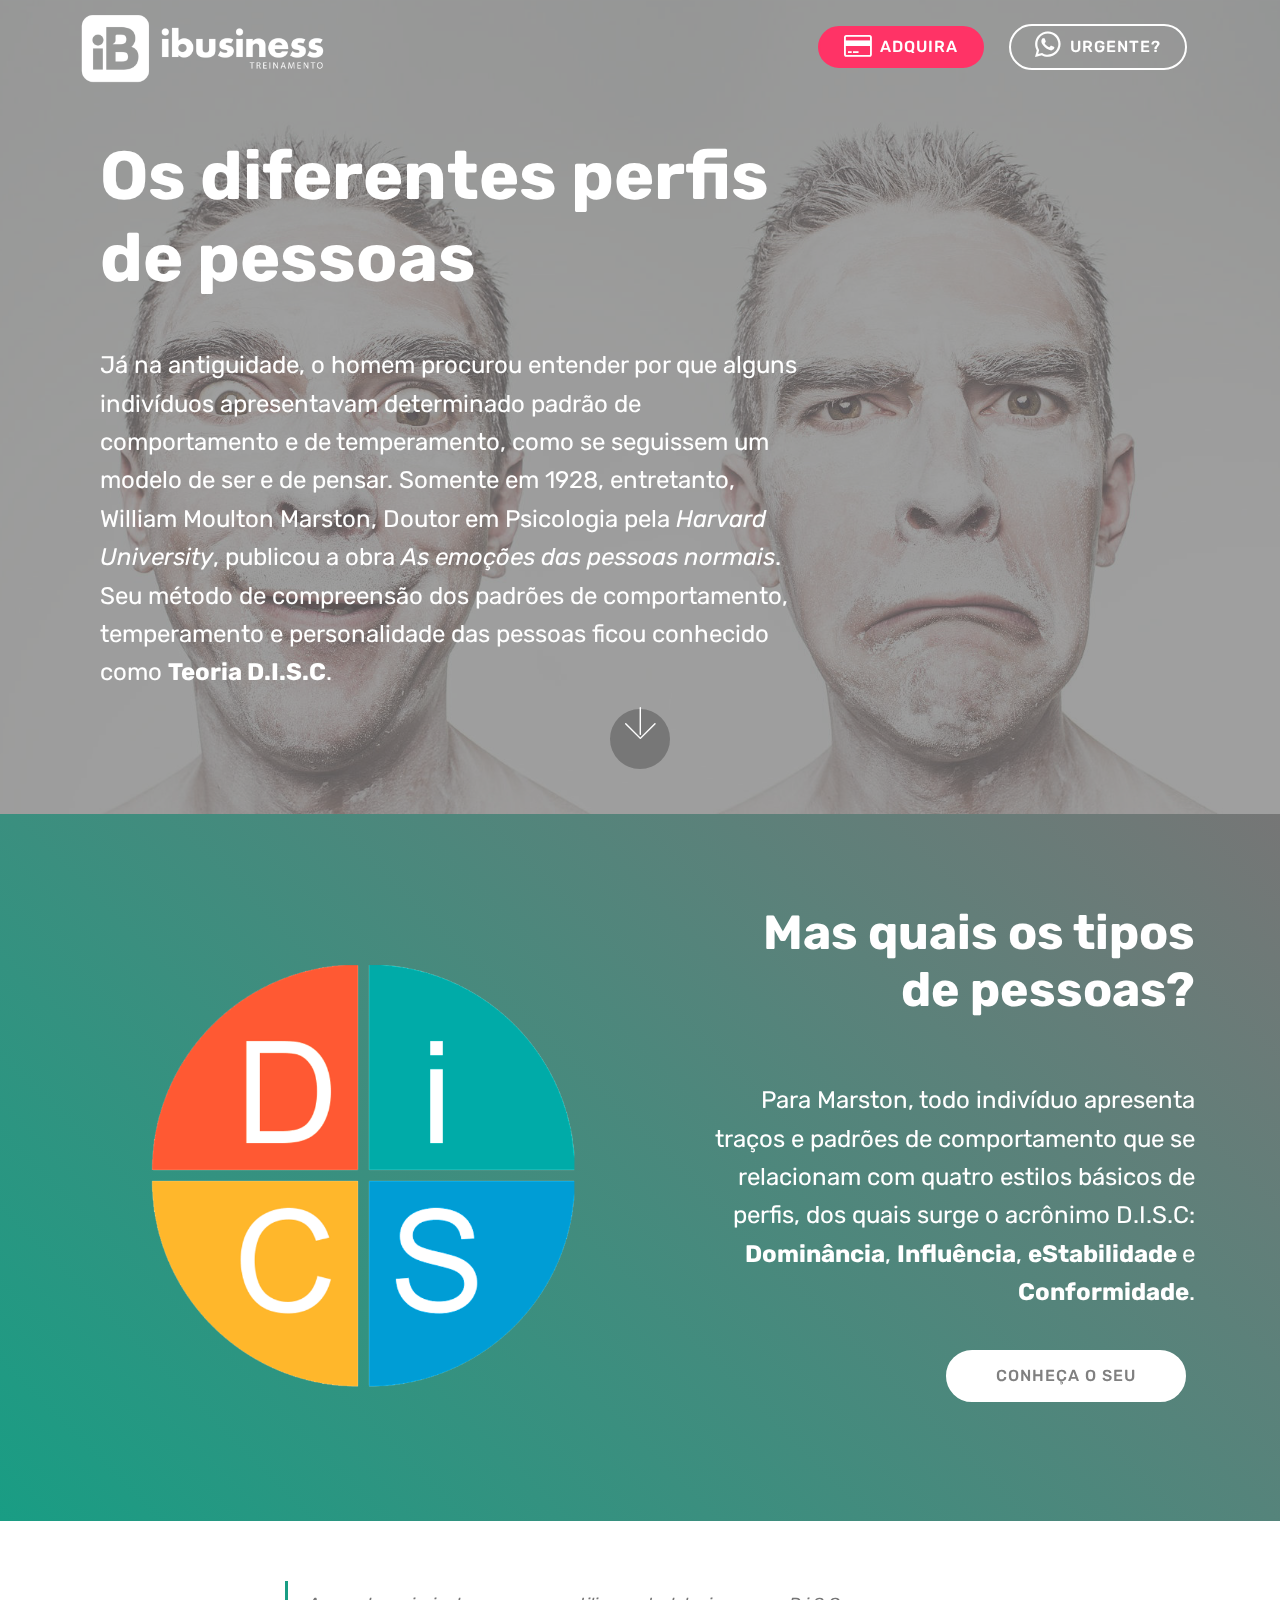
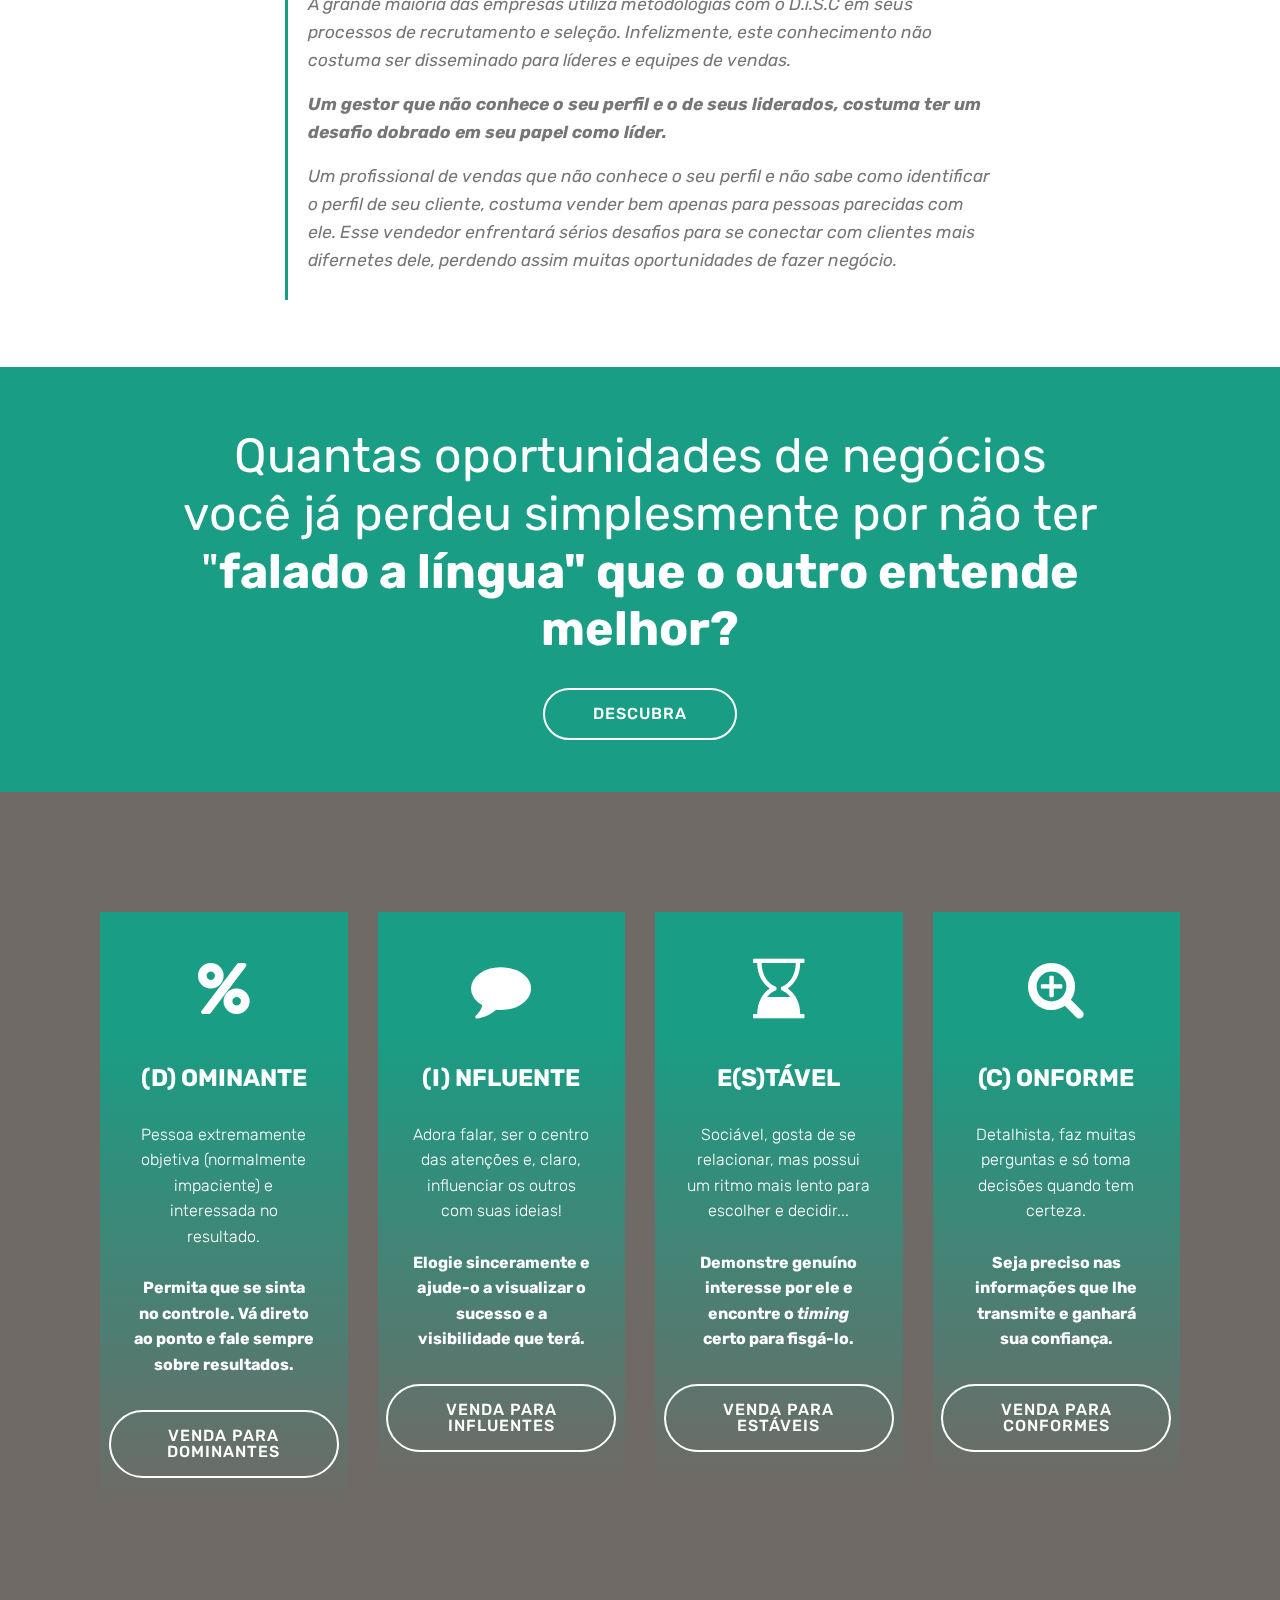
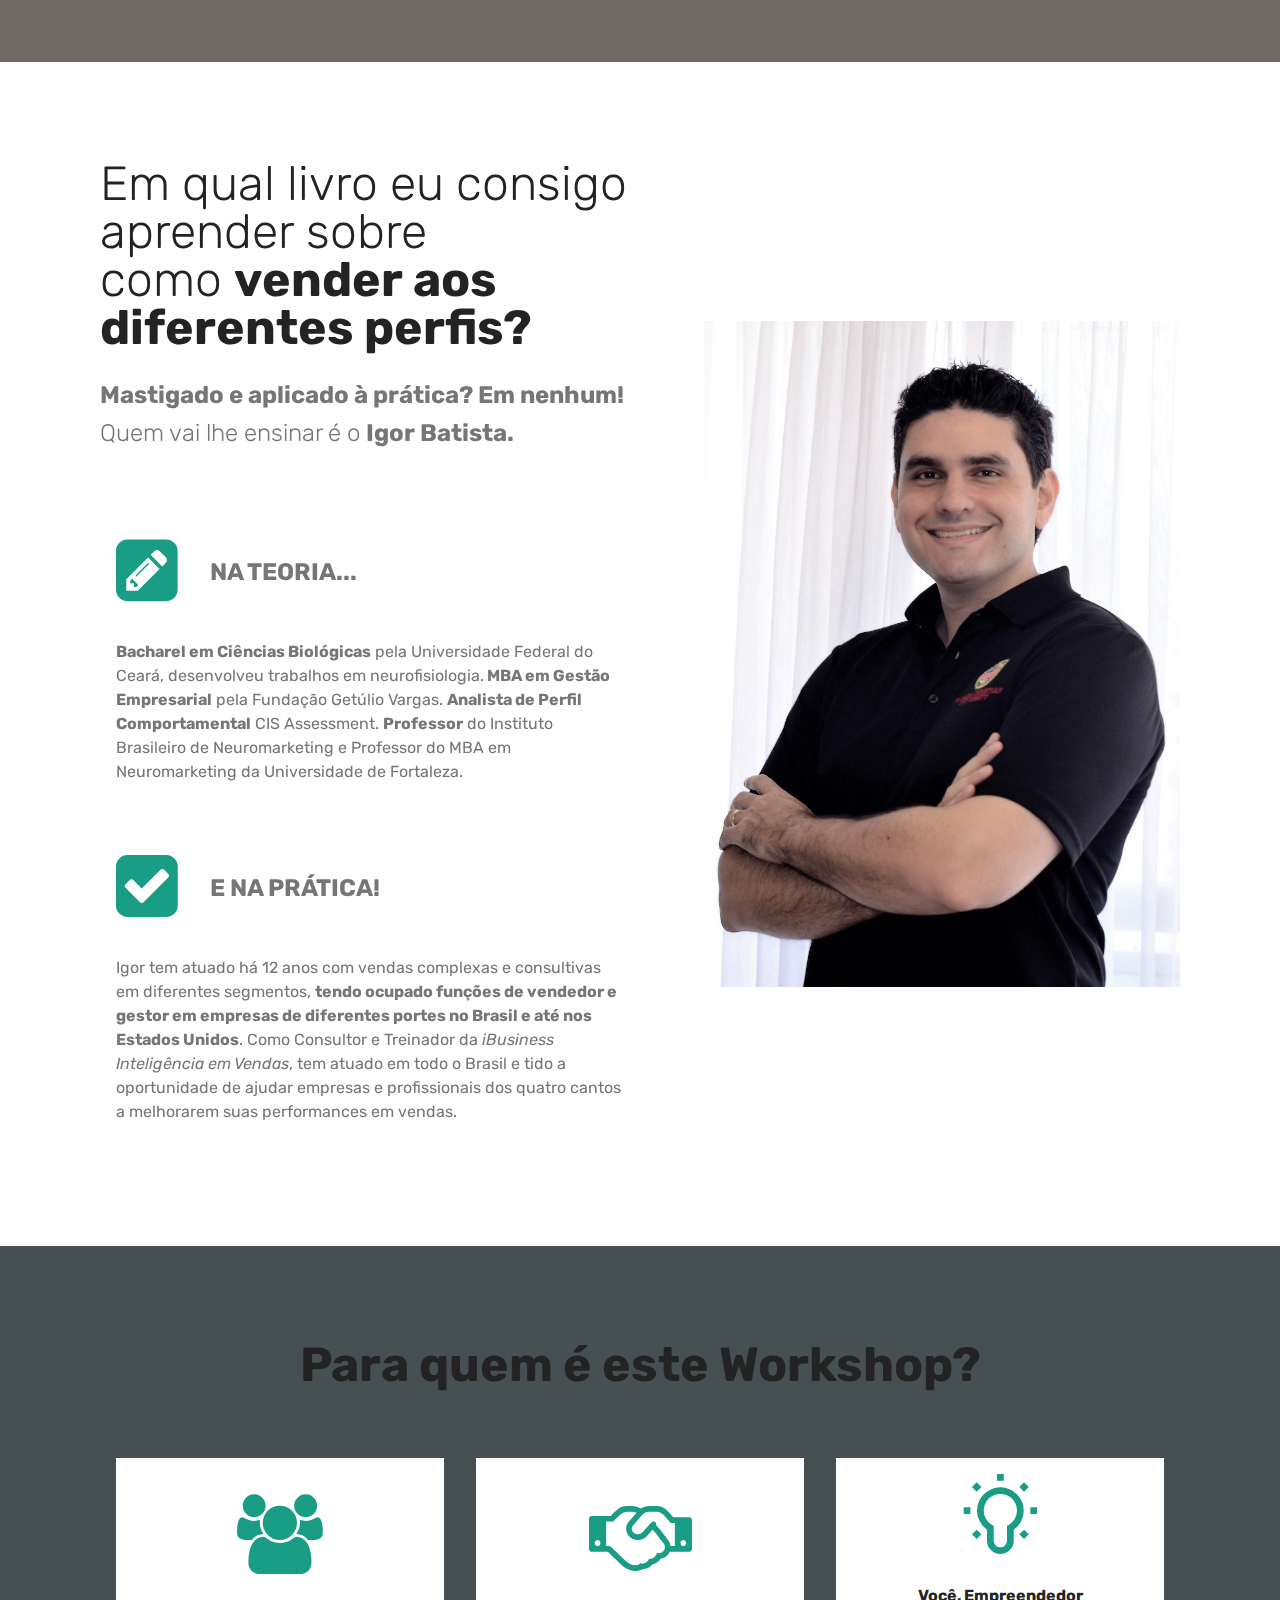
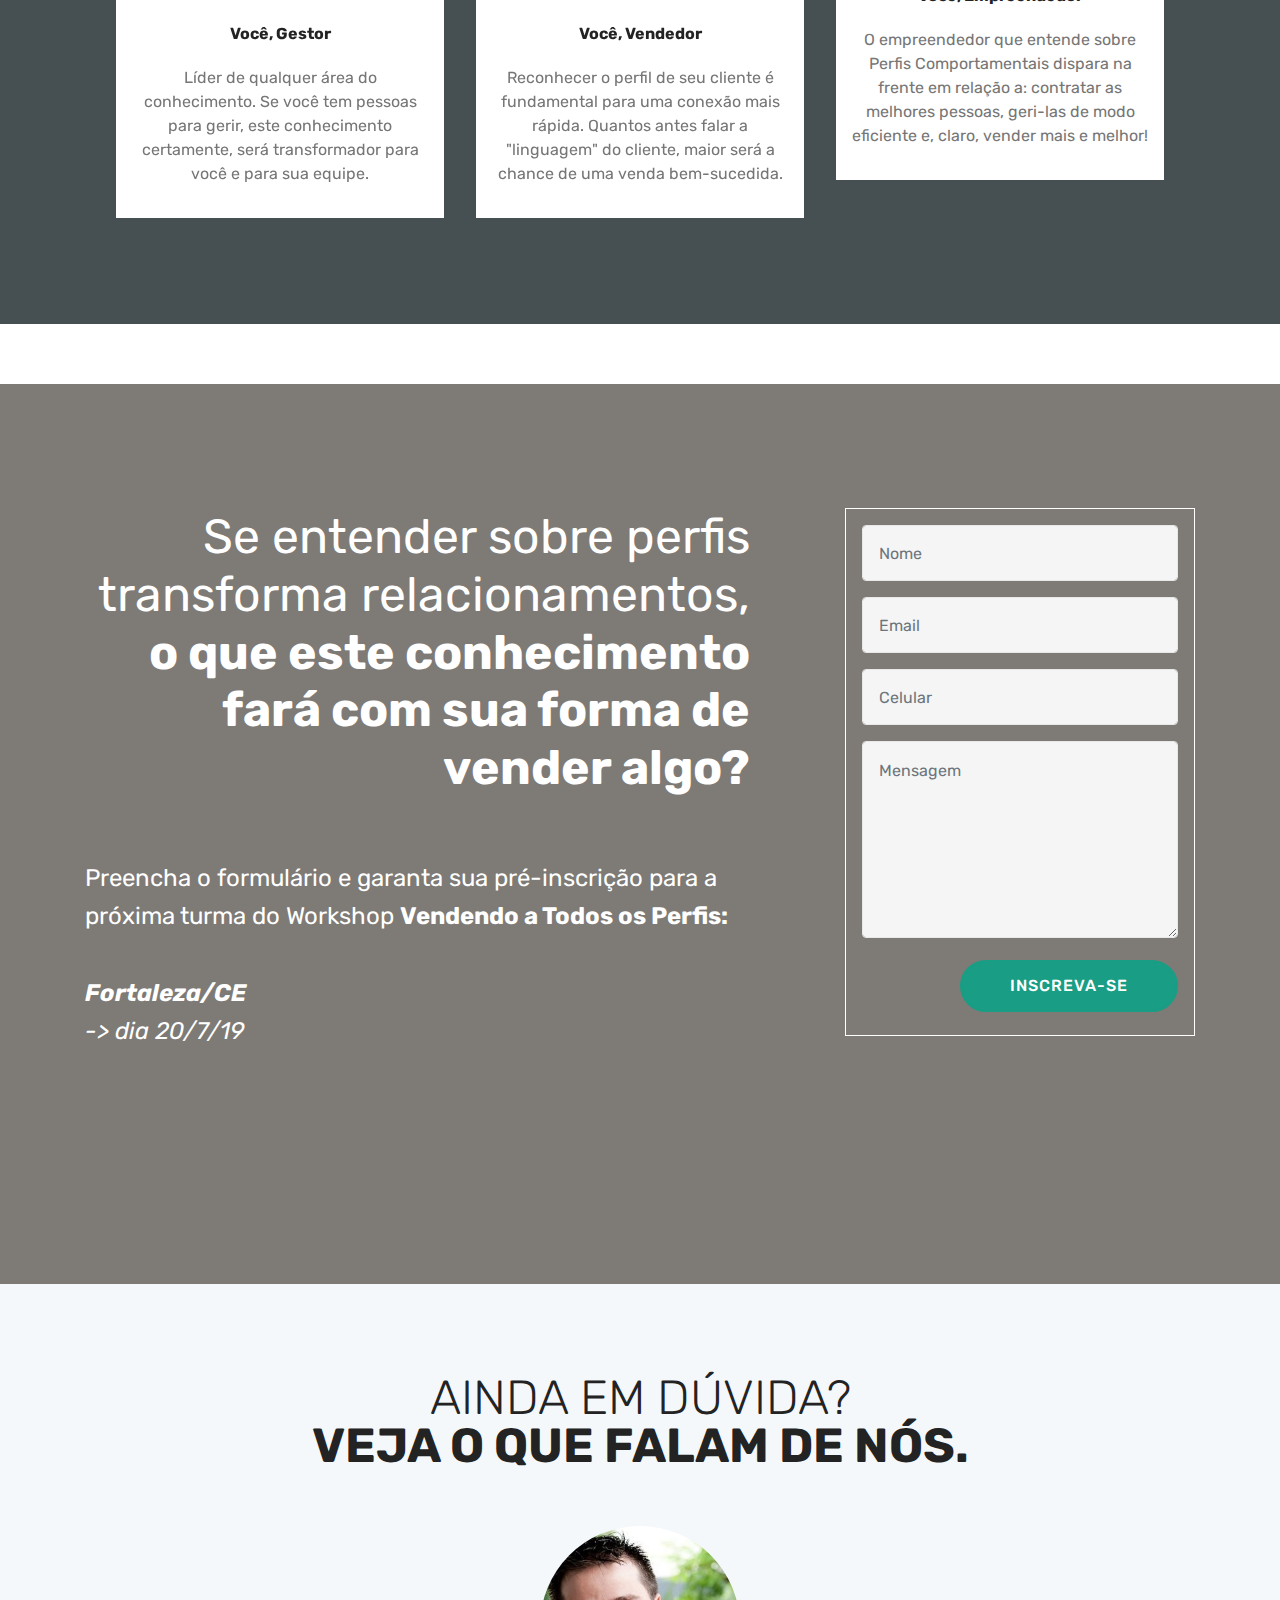
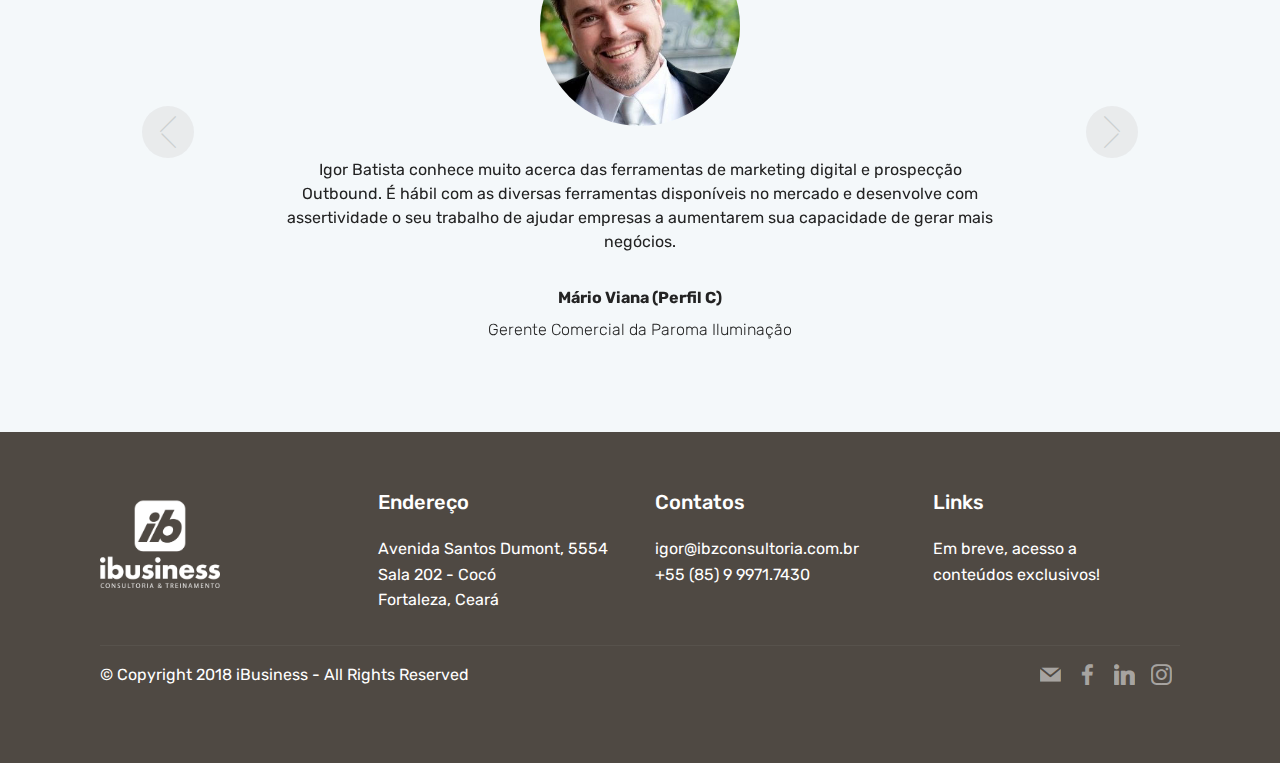
==== home.html @ 680f4018 "create github pages" ====
<!DOCTYPE html>
<html  >
<head>
  <!-- Site made with Mobirise Website Builder v4.9.6, https://mobirise.com -->
  <meta charset="UTF-8">
  <meta http-equiv="X-UA-Compatible" content="IE=edge">
  <meta name="generator" content="Mobirise v4.9.6, mobirise.com">
  <meta name="viewport" content="width=device-width, initial-scale=1, minimum-scale=1">
  <link rel="shortcut icon" href="assets/images/1-128x128.png" type="image/x-icon">
  <meta name="description" content="Você pode dominar as melhores técnicas do planeta, mas nunca terá sucesso em vendas se não consseguir conectar-se com o cliente. ">
  
  <title>Venda aos Perfis Comportamentais</title>
  <link rel="stylesheet" href="assets/web/assets/mobirise-icons2/mobirise2.css">
  <link rel="stylesheet" href="assets/web/assets/mobirise-icons/mobirise-icons.css">
  <link rel="stylesheet" href="assets/font-awesome/css/font-awesome.css">
  <link rel="stylesheet" href="assets/tether/tether.min.css">
  <link rel="stylesheet" href="assets/bootstrap/css/bootstrap.min.css">
  <link rel="stylesheet" href="assets/bootstrap/css/bootstrap-grid.min.css">
  <link rel="stylesheet" href="assets/bootstrap/css/bootstrap-reboot.min.css">
  <link rel="stylesheet" href="assets/dropdown/css/style.css">
  <link rel="stylesheet" href="assets/socicon/css/styles.css">
  <link rel="stylesheet" href="assets/shopping-cart/minicart-theme.css">
  <link rel="stylesheet" href="assets/theme/css/style.css">
  <link rel="stylesheet" href="assets/mobirise/css/mbr-additional.css" type="text/css">
  
  
  
</head>
<body>
  <section class="menu cid-r9w2G7Tjz0" once="menu" id="menu1-e">

    

    <nav class="navbar navbar-expand beta-menu navbar-dropdown align-items-center navbar-fixed-top navbar-toggleable-sm bg-color transparent">
        <button class="navbar-toggler navbar-toggler-right" type="button" data-toggle="collapse" data-target="#navbarSupportedContent" aria-controls="navbarSupportedContent" aria-expanded="false" aria-label="Toggle navigation">
            <div class="hamburger">
                <span></span>
                <span></span>
                <span></span>
                <span></span>
            </div>
        </button>
        <div class="menu-logo">
            <div class="navbar-brand">
                <span class="navbar-logo">
                    <a href="http://www.ibzconsultoria.com.br">
                         <img src="assets/images/cpia-de-sem-nome-398x224.png" alt="Mobirise" title="" style="height: 4.9rem;">
                    </a>
                </span>
                
            </div>
        </div>
        <div class="collapse navbar-collapse" id="navbarSupportedContent">
            
            <div class="navbar-buttons mbr-section-btn"><a class="btn btn-sm btn-secondary display-4" href="https://pag.ae/7UAPeokTK" target="_blank"><span class="fa fa-credit-card mbr-iconfont mbr-iconfont-btn"></span>ADQUIRA</a> <a class="btn btn-sm btn-white-outline display-4" href="https://api.whatsapp.com/send?phone=5585999717430&text=Igor,%20quero%20saber%20mais%20sobre%20o%20Workshop!"><span class="socicon socicon-whatsapp mbr-iconfont mbr-iconfont-btn"></span>URGENTE?</a></div>
        </div>
    </nav>
</section>

<section class="engine"><a href="https://mobirise.info/a">online site builder</a></section><section class="header9 cid-r9vMJlji9b mbr-parallax-background" id="header9-c">

    

    <div class="mbr-overlay" style="opacity: 0.7; background-color: rgb(118, 118, 118);">
    </div>

    <div class="container">
        <div class="media-container-column mbr-white col-md-8">
            <h1 class="mbr-section-title align-left mbr-bold pb-3 mbr-fonts-style display-1">Os diferentes perfis de pessoas</h1>
            <h3 class="mbr-section-subtitle align-left mbr-light pb-3 mbr-fonts-style display-7"></h3>
            <p class="mbr-text align-left pb-3 mbr-fonts-style display-5">Já na antiguidade, o homem procurou entender por que alguns indivíduos apresentavam determinado padrão de comportamento e de temperamento, como se seguissem um modelo de ser e de pensar. Somente em 1928, entretanto, William Moulton Marston, Doutor em Psicologia pela <em>Harvard University</em>, publicou a obra <em>As emoções das pessoas normais</em>. Seu método de compreensão dos padrões de comportamento, temperamento e personalidade das pessoas ficou conhecido como <strong>Teoria D.I.S.C</strong>. <br></p>
            
        </div>
    </div>

    <div class="mbr-arrow hidden-sm-down" aria-hidden="true">
        <a href="#next">
            <i class="mbri-down mbr-iconfont"></i>
        </a>
    </div>
</section>

<section class="header3 cid-r9vGbIsvFP" id="header3-a">

    

    

    <div class="container">
        <div class="media-container-row">
            <div class="mbr-figure" style="width: 120%;">
                <img src="assets/images/disc-879x879.png" alt="Mobirise" title="">
            </div>

            <div class="media-content">
                <h1 class="mbr-section-title mbr-white pb-3 mbr-fonts-style display-2"><strong>Mas quais os tipos de pessoas?</strong></h1>
                
                <div class="mbr-section-text mbr-white pb-3 ">
                    <p class="mbr-text mbr-fonts-style display-5"><br>Para Marston, todo indivíduo apresenta traços e padrões de comportamento que se relacionam com quatro estilos básicos de perfis, dos quais surge o acrônimo D.I.S.C: <strong>Dominância</strong>, <strong>Influência</strong>, <strong>eStabilidade </strong>e <strong>Conformidade</strong>.</p>
                </div>
                <div class="mbr-section-btn"><a class="btn btn-md btn-white display-4" href="https://cisassessment.com.br/degustacao/igorbatista" target="_blank">CONHEÇA O SEU</a></div>
            </div>
        </div>
    </div>

</section>

<section class="mbr-section article content1 cid-r9vE6aO6sI" id="content2-8">

     

    <div class="container">
        <div class="media-container-row">
            <div class="mbr-text col-12 col-md-8 mbr-fonts-style display-7">
                <blockquote><p>A grande maioria das empresas utiliza metodologias com o D.i.S.C em seus processos de recrutamento e seleção. Infelizmente, este conhecimento não costuma ser disseminado para líderes e equipes de vendas.</p><p><strong>Um gestor que não conhece o seu perfil e o de seus liderados, costuma ter um desafio dobrado em seu papel como líder. </strong></p><p><span style="font-size: 1.09rem;">Um profissional de vendas que não conhece o seu perfil e não sabe como identificar o perfil de seu cliente, costuma vender bem apenas para pessoas parecidas com ele. Esse vendedor enfrentará sérios desafios para se conectar com clientes mais difernetes dele, perdendo assim muitas oportunidades de fazer negócio.</span></p></blockquote>
            </div>
        </div>
    </div>
</section>

<section class="header1 cid-rhiVRO03hM" id="header16-m">

    

    

    <div class="container">
        <div class="row justify-content-md-center">
            <div class="col-md-10 align-center">
                <h1 class="mbr-section-title mbr-bold pb-3 mbr-fonts-style display-2"><span style="font-weight: normal;">Quantas oportunidades de negócios você já perdeu simplesmente por não ter "</span>falado a língua" que o outro entende melhor?</h1>
                
                
                <div class="mbr-section-btn"><a class="btn btn-md btn-white-outline display-4" href="home.html#features8-l">DESCUBRA</a></div>
            </div>
        </div>
    </div>

</section>

<section class="features8 cid-rhiVDp4B8Z mbr-parallax-background" id="features8-l">

    

    <div class="mbr-overlay" style="opacity: 0.8; background-color: rgb(79, 73, 67);">
    </div>

    <div class="container">
        <div class="media-container-row">

            <div class="card  col-12 col-md-6 col-lg-3">
                <div class="card-img">
                    <span class="mbr-iconfont fa-percent fa" style="font-size: 60px;"></span>
                </div>
                <div class="card-box align-center">
                    <h4 class="card-title mbr-fonts-style display-5"><strong>(D) OMINANTE</strong></h4>
                    <p class="mbr-text mbr-fonts-style display-4">Pessoa extremamente objetiva (normalmente impaciente) e interessada no resultado. 
<br>
<br><strong>Permita que se sinta no controle. Vá direto ao ponto e fale sempre sobre resultados.</strong><br></p>
                    <div class="mbr-section-btn text-center"><a href="home.html#header15-j" class="btn btn-white-outline display-4">
                            VENDA PARA DOMINANTES</a></div>
                </div>
            </div>

            <div class="card  col-12 col-md-6 col-lg-3">
                <div class="card-img">
                    <span class="mbr-iconfont fa-comment fa" style="font-size: 60px;"></span>
                </div>
                <div class="card-box align-center">
                    <h4 class="card-title mbr-fonts-style display-5"><strong>(I) NFLUENTE</strong></h4>
                    <p class="mbr-text mbr-fonts-style display-4">Adora falar, ser o centro das atenções e, claro, influenciar os outros com suas ideias!
<br>
<br><strong>Elogie sinceramente e ajude-o a visualizar o sucesso e a visibilidade que terá.</strong></p>
                    <div class="mbr-section-btn text-center"><a href="home.html#header15-j" class="btn btn-white-outline display-4">
                            VENDA PARA INFLUENTES</a></div>
                </div>
            </div>

            <div class="card  col-12 col-md-6 col-lg-3">
                <div class="card-img">
                    <span class="mbr-iconfont fa-hourglass-3 fa" style="font-size: 60px;"></span>
                </div>
                <div class="card-box align-center">
                    <h4 class="card-title mbr-fonts-style display-5"><strong>
                        E(S)TÁVEL</strong></h4>
                    <p class="mbr-text mbr-fonts-style display-4">Sociável, gosta de se relacionar, mas possui um ritmo mais lento para escolher e decidir...
<br>
<br><strong>Demonstre genuíno interesse por ele e encontre o <em>timing </em>certo para fisgá-lo.</strong></p>
                    <div class="mbr-section-btn text-center"><a href="home.html#header15-j" class="btn btn-white-outline display-4">
                            VENDA PARA ESTÁVEIS</a></div>
                </div>
            </div>

            <div class="card  col-12 col-md-6 col-lg-3">
                <div class="card-img">
                    <span class="mbr-iconfont fa-search-plus fa" style="font-size: 60px;"></span>
                </div>
                <div class="card-box align-center">
                    <h4 class="card-title mbr-fonts-style display-5"><strong>(C) ONFORME</strong></h4>
                    <p class="mbr-text mbr-fonts-style display-4">Detalhista, faz muitas perguntas e só toma decisões quando tem certeza.
<br>
<br><strong>Seja preciso nas informações que lhe transmite e ganhará sua confiança.</strong></p>
                    <div class="mbr-section-btn text-center"><a href="home.html#header15-j" class="btn btn-white-outline display-4">
                            VENDA PARA CONFORMES</a></div>
                </div>
            </div>
        </div>
    </div>
</section>

<section class="features11 cid-rhiUKjnSl7" id="features11-k">

    

    

    <div class="container">   
        <div class="col-md-12">
            <div class="media-container-row">
                <div class="mbr-figure m-auto" style="width: 50%;">
                    <img src="assets/images/igor-batista-6-914x1280.jpg" alt="Mobirise" title="">
                </div>
                <div class=" align-left aside-content">
                    <h2 class="mbr-title pt-2 mbr-fonts-style display-2">Em qual livro eu consigo aprender sobre como&nbsp;<strong>vender&nbsp;aos diferentes perfis?</strong></h2>
                    <div class="mbr-section-text">
                        <p class="mbr-text mb-5 pt-3 mbr-light mbr-fonts-style display-5"><strong>Mastigado e aplicado à prática? Em nenhum!</strong> Quem vai lhe ensinar é o&nbsp;<strong>Igor Batista.</strong></p>
                    </div>

                    <div class="block-content">
                        <div class="card p-3 pr-3">
                            <div class="media">
                                <div class=" align-self-center card-img pb-3">
                                    <span class="mbr-iconfont fa-pencil-square fa" style="color: rgb(25, 157, 132); fill: rgb(25, 157, 132);"></span>
                                </div>     
                                <div class="media-body">
                                    <h4 class="card-title mbr-fonts-style display-5"><strong>
                                        NA TEORIA...</strong></h4>
                                </div>
                            </div>                

                            <div class="card-box">
                                <p class="block-text mbr-fonts-style display-7"><strong>
                                   Bacharel em Ciências Biológicas</strong> pela Universidade Federal do Ceará, desenvolveu trabalhos em neurofisiologia.<strong> MBA em Gestão Empresarial</strong> pela Fundação Getúlio Vargas. <strong>Analista de Perfil Comportamental</strong> CIS Assessment.&nbsp;<strong>Professor</strong>&nbsp;do Instituto Brasileiro de Neuromarketing e Professor do MBA em Neuromarketing da Universidade de Fortaleza.<br></p>
                            </div>
                        </div>

                        <div class="card p-3 pr-3">
                            <div class="media">
                                <div class="align-self-center card-img pb-3">
                                    <span class="mbr-iconfont fa-check-square fa" style="color: rgb(25, 157, 132); fill: rgb(25, 157, 132);"></span>
                                </div>     
                                <div class="media-body">
                                    <h4 class="card-title mbr-fonts-style display-5"><strong>
                                        E NA PRÁTICA!</strong></h4>
                                </div>
                            </div>                

                            <div class="card-box">
                                <p class="block-text mbr-fonts-style display-7">Igor tem atuado há 12 anos com vendas complexas e consultivas em diferentes segmentos, <strong>tendo ocupado funções de vendedor e gestor em empresas de diferentes portes no Brasil e até nos Estados Unidos</strong>. Como Consultor e Treinador da <em>iBusiness Inteligência em Vendas</em>, tem atuado em todo o Brasil e tido a oportunidade de ajudar empresas e profissionais dos quatro cantos a melhorarem suas performances em vendas.&nbsp;</p>
                            </div>
                        </div>
                    </div>
                </div>
            </div>
        </div> 
    </div>          
</section>

<section class="counters1 counters cid-rr28JfB4Pg" id="counters1-w">

    

    

    <div class="container">
        <h2 class="mbr-section-title pb-3 align-center mbr-fonts-style display-2"><strong>
            Para quem é este Workshop?</strong></h2>
        <h3 class="mbr-section-subtitle mbr-fonts-style display-5"></h3>

        <div class="container pt-4 mt-2">
            <div class="media-container-row">
                <div class="card p-3 align-center col-12 col-md-6 col-lg-4">
                    <div class="panel-item p-3">
                        <div class="card-img pb-3">
                            <span class="mbr-iconfont fa-group fa" style="color: rgb(25, 157, 132); fill: rgb(25, 157, 132);"></span>
                        </div>

                        <div class="card-text">
                            <h3 class="count pt-3 pb-3 mbr-fonts-style display-4"><strong>Você, Gestor</strong></h3>
                            
                            <p class="mbr-content-text mbr-fonts-style display-7">
                                Líder de qualquer área do conhecimento. Se você tem pessoas para gerir, este conhecimento certamente, será transformador para você e para sua equipe.</p>
                        </div>
                    </div>
                </div>


                <div class="card p-3 align-center col-12 col-md-6 col-lg-4">
                    <div class="panel-item p-3">
                        <div class="card-img pb-3">
                            <span class="mbr-iconfont fa-handshake-o fa" style="color: rgb(25, 157, 132); fill: rgb(25, 157, 132);"></span>
                        </div>
                        <div class="card-text">
                            <h3 class="count pt-3 pb-3 mbr-fonts-style display-4"><strong>Você, Vendedor</strong></h3>
                            
                            <p class="mbr-content-text mbr-fonts-style display-7">Reconhecer o perfil de seu cliente é fundamental para uma conexão mais rápida. Quantos antes falar a "linguagem" do cliente, maior será a chance de uma venda bem-sucedida.</p>
                        </div>
                    </div>
                </div>

                <div class="card p-3 align-center col-12 col-md-6 col-lg-4">
                    <div class="panel-item p-3">
                        <div class="card-img pb-3">
                            <span class="mbr-iconfont mobi-mbri-idea mobi-mbri" style="color: rgb(25, 157, 132); fill: rgb(25, 157, 132);"></span>
                        </div>
                        <div class="card-text">
                            <h3 class="count pt-3 pb-3 mbr-fonts-style display-4"><strong>Você, Empreendedor</strong></h3>
                            
                            <p class="mbr-content-text mbr-fonts-style display-7">O empreendedor que entende sobre Perfis Comportamentais dispara na frente em relação a: contratar as melhores pessoas, geri-las de modo eficiente e, claro, vender mais e melhor!</p>
                        </div>
                    </div>
                </div>


                
            </div>
        </div>
   </div>
</section>

<section once="" class="cid-rr297yA0FP mbr-reveal" id="footer6-x">

    

    

    <div class="container">
        <div class="media-container-row align-center mbr-white">
            <div class="col-12">
                <p class="mbr-text mb-0 mbr-fonts-style display-7"></p>
            </div>
        </div>
    </div>
</section>

<section class="cid-rhiSIV2adJ mbr-fullscreen mbr-parallax-background" id="header15-j">

    

    <div class="mbr-overlay" style="opacity: 0.7; background-color: rgb(79, 73, 67);"></div>

    <div class="container align-right">
<div class="row">
    <div class="mbr-white col-lg-8 col-md-7 content-container">
        <h1 class="mbr-section-title mbr-bold pb-3 mbr-fonts-style display-2"><span style="font-weight: normal;">Se entender sobre perfis transforma relacionamentos, </span>o que este conhecimento fará com sua forma de vender algo?</h1>
        <p class="mbr-text pb-3 mbr-fonts-style display-5"><br>Preencha o formulário e garanta sua pré-inscrição para a próxima turma do Workshop&nbsp;<strong>Vendendo a Todos os Perfis:</strong><br><br><strong><em>Fortaleza/CE </em></strong><br><em>-&gt; dia 20/7/19</em><br><strong><br></strong><br></p>
    </div>
    <div class="col-lg-4 col-md-5">
    <div class="form-container">
        <div class="media-container-column" data-form-type="formoid">
            <div data-form-alert="" hidden="" class="align-center">Obrigado! Logo retornaremos o contato.</div>
            <form class="mbr-form" action="https://mobirise.com/" method="post" data-form-title="Mobirise Form"><input type="hidden" name="email" data-form-email="true" value="s1S0rZk3P+fjO/C4C96QZCBicxqMMyJ+7/+ySoXLeGRP6FhUVmgR4ccNxghKWv6Mojyhxnqm0YBc9NYpHl7GpEIS7rHQa6wbg8NRI1puYbGyBXkyPtG0choBFnQLTJPv">
                <div data-for="name">
                    <div class="form-group">
                        <input type="text" class="form-control px-3" name="name" data-form-field="Name" placeholder="Nome" required="" id="name-header15-j">
                    </div>
                </div>
                <div data-for="email">
                    <div class="form-group">
                        <input type="email" class="form-control px-3" name="email" data-form-field="Email" placeholder="Email" required="" id="email-header15-j">
                    </div>
                </div>
                <div data-for="phone">
                    <div class="form-group">
                        <input type="tel" class="form-control px-3" name="phone" data-form-field="Phone" placeholder="Celular" id="phone-header15-j">
                    </div>
                </div>
                <div class="form-group" data-for="message">
                    <textarea type="text" class="form-control px-3" name="message" rows="7" placeholder="Mensagem" data-form-field="Message" id="message-header15-j"></textarea>
                </div>
                <span class="input-group-btn"><button href="" type="submit" class="btn btn-form btn-primary display-4">INSCREVA-SE</button></span>
            </form>
        </div>
    </div>
    </div>
</div>
    </div>
    
</section>

<section class="carousel slide testimonials-slider cid-rhjbS27fi0" id="testimonials-slider1-r">
    
    

    

    <div class="container text-center">
        <h2 class="pb-5 mbr-fonts-style display-2">AINDA EM DÚVIDA? <br><strong>VEJA O QUE FALAM DE NÓS.</strong></h2>

        <div class="carousel slide" data-ride="carousel" role="listbox">
            <div class="carousel-inner">
                
                
            <div class="carousel-item">
                    <div class="user col-md-8">
                        <div class="user_image">
                            <img src="assets/images/mario-324x324.jpg" alt="" title="">
                        </div>
                        <div class="user_text pb-3">
                            <p class="mbr-fonts-style display-7">
                                Igor Batista conhece muito acerca das ferramentas de marketing digital e prospecção Outbound. É hábil com as diversas ferramentas disponíveis no mercado e desenvolve com assertividade o seu trabalho de ajudar empresas a aumentarem sua capacidade de gerar mais negócios.
                            </p>
                        </div>
                        <div class="user_name mbr-bold pb-2 mbr-fonts-style display-7">
                            Mário Viana (Perfil C)</div>
                        <div class="user_desk mbr-light mbr-fonts-style display-7">
                            Gerente Comercial da Paroma Iluminação</div>
                    </div>
                </div><div class="carousel-item">
                    <div class="user col-md-8">
                        <div class="user_image">
                            <img src="assets/images/img-6059-400x267.jpg" alt="" title="">
                        </div>
                        <div class="user_text pb-3">
                            <p class="mbr-fonts-style display-7">
                                Tivemos o prazer de conhecer o Igor Batista e poder contar com ele no treinamento de nossa equipe de vendas. Sem dúvida alguma trouxe muitos conhecimentos importantes que nos fazem melhores profissionais.  Nós que fazemos a Delrio refrigerantes só temos a agradecer o empenho e a dedicação dele para com todos.</p>
                        </div>
                        <div class="user_name mbr-bold pb-2 mbr-fonts-style display-7">
                            Moacyr Melo (Perfil DC)</div>
                        <div class="user_desk mbr-light mbr-fonts-style display-7">
                            CEO da Delrio Refrigerantes</div>
                    </div>
                </div><div class="carousel-item">
                    <div class="user col-md-8">
                        <div class="user_image">
                            <img src="assets/images/404653-3291882857039-1681989818-n-1.jpg" alt="" title="">
                        </div>
                        <div class="user_text pb-3">
                            <p class="mbr-fonts-style display-7">Igor apresenta conteúdos muito impactantes e extremamente atuais. Uma pessoa adorável e, sem dúvidas,&nbsp;um excelente treinador.</p>
                        </div>
                        <div class="user_name mbr-bold pb-2 mbr-fonts-style display-7">
                            Pedro Lima (Perfil S)</div>
                        <div class="user_desk mbr-light mbr-fonts-style display-7">
                            Sócio-Diretor da Lima Transportes</div>
                    </div>
                </div><div class="carousel-item">
                    <div class="user col-md-8">
                        <div class="user_image">
                            <img src="assets/images/43570803-2382579225105997-8793256428237225984-n-4.jpg" alt="" title="">
                        </div>
                        <div class="user_text pb-3">
                            <p class="mbr-fonts-style display-7">Igor tem uma oratória poderosa. <br>É um treinador talentoso e um homem inspirado por Deus.</p>
                        </div>
                        <div class="user_name mbr-bold pb-2 mbr-fonts-style display-7">
                            Tércio Villela (Perfil IS)</div>
                        <div class="user_desk mbr-light mbr-fonts-style display-7">Pastor e Auditor de Importação &amp; Exportação</div>
                    </div>
                </div><div class="carousel-item">
                    <div class="user col-md-8">
                        <div class="user_image">
                            <img src="assets/images/pp-400x400.jpg" alt="" title="">
                        </div>
                        <div class="user_text pb-3">
                            <p class="mbr-fonts-style display-7">Igor demonstrou ter a força e o conhecimento que precisava para minha empresa alavancar o potencial de sua equipe de vendas. A venda complexa (B2B) demanda uma expertise muito específica, não tem espaço para amadorismo ou "ferramentas e técnicas infalíveis" que se baixa em e-books ou seminários de vendas "motivacionais". É preciso muito mais que isso, e realmente, o Igor tem feito esta entrega com excelência.</p>
                        </div>
                        <div class="user_name mbr-bold pb-2 mbr-fonts-style display-7">
                            Carolina Santos (Perfil DI)</div>
                        <div class="user_desk mbr-light mbr-fonts-style display-7">CMO &amp; CEO America na Hidrogeron</div>
                    </div>
                </div></div>

            <div class="carousel-controls">
                <a class="carousel-control-prev" role="button" data-slide="prev">
                  <span aria-hidden="true" class="mbri-arrow-prev mbr-iconfont"></span>
                  <span class="sr-only">Previous</span>
                </a>
                
                <a class="carousel-control-next" role="button" data-slide="next">
                  <span aria-hidden="true" class="mbri-arrow-next mbr-iconfont"></span>
                  <span class="sr-only">Next</span>
                </a>
            </div>
        </div>
    </div>
</section>

<section class="cid-r9vMicdYt4" id="footer1-b">

    

    

    <div class="container">
        <div class="media-container-row content text-white">
            <div class="col-12 col-md-3">
                <div class="media-wrap">
                    <a href="https://mobirise.com/">
                        <img src="assets/images/04-logotipo-branco-imagem-fundo-trasparente-624x499.png" alt="Mobirise" title="">
                    </a>
                </div>
            </div>
            <div class="col-12 col-md-3 mbr-fonts-style display-7">
                <h5 class="pb-3">
                    Endereço</h5>
                <p class="mbr-text">Avenida Santos Dumont, 5554<br>Sala 202 - Cocó<br>Fortaleza, Ceará</p>
            </div>
            <div class="col-12 col-md-3 mbr-fonts-style display-7">
                <h5 class="pb-3">
                    Contatos</h5>
                <p class="mbr-text">igor@ibzconsultoria.com.br<br>+55 (85) 9 9971.7430<br></p>
            </div>
            <div class="col-12 col-md-3 mbr-fonts-style display-7">
                <h5 class="pb-3">
                    Links
                </h5>
                <p class="mbr-text">Em breve, acesso a <br>conteúdos exclusivos!</p>
            </div>
        </div>
        <div class="footer-lower">
            <div class="media-container-row">
                <div class="col-sm-12">
                    <hr>
                </div>
            </div>
            <div class="media-container-row mbr-white">
                <div class="col-sm-6 copyright">
                    <p class="mbr-text mbr-fonts-style display-7">
                        © Copyright 2018 iBusiness - All Rights Reserved
                    </p>
                </div>
                <div class="col-md-6">
                    <div class="social-list align-right">
                        <div class="soc-item">
                            <a href="mailto:igor@ibzconsultoria.com.br">
                                <span class="mbr-iconfont mbr-iconfont-social socicon-mail socicon"></span>
                            </a>
                        </div>
                        <div class="soc-item">
                            <a href="http://www.facebook.com/iBusinessConsultoria" target="_blank">
                                <span class="mbr-iconfont mbr-iconfont-social socicon-facebook socicon"></span>
                            </a>
                        </div>
                        <div class="soc-item">
                            <a href="https://www.linkedin.com/in/igorbatista/" target="_blank">
                                <span class="mbr-iconfont mbr-iconfont-social socicon-linkedin socicon"></span>
                            </a>
                        </div>
                        <div class="soc-item">
                            <a href="https://www.instagram.com/ibconsultor/" target="_blank">
                                <span class="mbr-iconfont mbr-iconfont-social socicon-instagram socicon"></span>
                            </a>
                        </div>
                        
                        
                    </div>
                </div>
            </div>
        </div>
    </div>
</section>


  <script src="assets/web/assets/jquery/jquery.min.js"></script>
  <script src="assets/popper/popper.min.js"></script>
  <script src="assets/tether/tether.min.js"></script>
  <script src="assets/bootstrap/js/bootstrap.min.js"></script>
  <script src="assets/dropdown/js/script.min.js"></script>
  <script src="assets/touchswipe/jquery.touch-swipe.min.js"></script>
  <script src="assets/parallax/jarallax.min.js"></script>
  <script src="assets/viewportchecker/jquery.viewportchecker.js"></script>
  <script src="assets/bootstrapcarouselswipe/bootstrap-carousel-swipe.js"></script>
  <script src="assets/mbr-testimonials-slider/mbr-testimonials-slider.js"></script>
  <script src="assets/smoothscroll/smooth-scroll.js"></script>
        <script src="assets/theme/js/script.js"></script>
  <script src="assets/formoid/formoid.min.js"></script>
  
  
</body>
</html>
---- assets/web/assets/mobirise-icons2/mobirise2.css ----
@font-face {
  font-family: 'Moririse2';
  src:  url('mobirise2.eot?f2bix4');
  src:  url('mobirise2.eot?f2bix4#iefix') format('embedded-opentype'),
    url('mobirise2.ttf?f2bix4') format('truetype'),
    url('mobirise2.woff?f2bix4') format('woff'),
    url('mobirise2.svg?f2bix4#mobirise2') format('svg');
  font-weight: normal;
  font-style: normal;
}

[class^="mobi-"], [class*=" mobi-"] {
  /* use !important to prevent issues with browser extensions that change fonts */
  font-family: 'Moririse2' !important;
  speak: none;
  font-style: normal;
  font-weight: normal;
  font-variant: normal;
  text-transform: none;
  line-height: 1;

  /* Better Font Rendering =========== */
  -webkit-font-smoothing: antialiased;
  -moz-osx-font-smoothing: grayscale;
}

.mobi-mbri-add-submenu:before {
  content: "\e900";
}
.mobi-mbri-alert:before {
  content: "\e901";
}
.mobi-mbri-align-center:before {
  content: "\e902";
}
.mobi-mbri-align-justify:before {
  content: "\e903";
}
.mobi-mbri-align-left:before {
  content: "\e904";
}
.mobi-mbri-align-right:before {
  content: "\e905";
}
.mobi-mbri-android:before {
  content: "\e906";
}
.mobi-mbri-apple:before {
  content: "\e907";
}
.mobi-mbri-arrow-down:before {
  content: "\e908";
}
.mobi-mbri-arrow-next:before {
  content: "\e909";
}
.mobi-mbri-arrow-prev:before {
  content: "\e90a";
}
.mobi-mbri-arrow-up:before {
  content: "\e90b";
}
.mobi-mbri-bold:before {
  content: "\e90c";
}
.mobi-mbri-bookmark:before {
  content: "\e90d";
}
.mobi-mbri-bootstrap:before {
  content: "\e90e";
}
.mobi-mbri-briefcase:before {
  content: "\e90f";
}
.mobi-mbri-browse:before {
  content: "\e910";
}
.mobi-mbri-bulleted-list:before {
  content: "\e911";
}
.mobi-mbri-calendar:before {
  content: "\e912";
}
.mobi-mbri-camera:before {
  content: "\e913";
}
.mobi-mbri-cart-add:before {
  content: "\e914";
}
.mobi-mbri-cart-full:before {
  content: "\e915";
}
.mobi-mbri-cash:before {
  content: "\e916";
}
.mobi-mbri-change-style:before {
  content: "\e917";
}
.mobi-mbri-chat:before {
  content: "\e918";
}
.mobi-mbri-clock:before {
  content: "\e919";
}
.mobi-mbri-close:before {
  content: "\e91a";
}
.mobi-mbri-cloud:before {
  content: "\e91b";
}
.mobi-mbri-code:before {
  content: "\e91c";
}
.mobi-mbri-contact-form:before {
  content: "\e91d";
}
.mobi-mbri-credit-card:before {
  content: "\e91e";
}
.mobi-mbri-cursor-click:before {
  content: "\e91f";
}
.mobi-mbri-cust-feedback:before {
  content: "\e920";
}
.mobi-mbri-database:before {
  content: "\e921";
}
.mobi-mbri-delivery:before {
  content: "\e922";
}
.mobi-mbri-desktop:before {
  content: "\e923";
}
.mobi-mbri-devices:before {
  content: "\e924";
}
.mobi-mbri-down:before {
  content: "\e925";
}
.mobi-mbri-download-2:before {
  content: "\e926";
}
.mobi-mbri-download:before {
  content: "\e927";
}
.mobi-mbri-drag-n-drop-2:before {
  content: "\e928";
}
.mobi-mbri-drag-n-drop:before {
  content: "\e929";
}
.mobi-mbri-edit-2:before {
  content: "\e92a";
}
.mobi-mbri-edit:before {
  content: "\e92b";
}
.mobi-mbri-error:before {
  content: "\e92c";
}
.mobi-mbri-extension:before {
  content: "\e92d";
}
.mobi-mbri-features:before {
  content: "\e92e";
}
.mobi-mbri-file:before {
  content: "\e92f";
}
.mobi-mbri-flag:before {
  content: "\e930";
}
.mobi-mbri-folder:before {
  content: "\e931";
}
.mobi-mbri-gift:before {
  content: "\e932";
}
.mobi-mbri-github:before {
  content: "\e933";
}
.mobi-mbri-globe-2:before {
  content: "\e934";
}
.mobi-mbri-globe:before {
  content: "\e935";
}
.mobi-mbri-growing-chart:before {
  content: "\e936";
}
.mobi-mbri-hearth:before {
  content: "\e937";
}
.mobi-mbri-help:before {
  content: "\e938";
}
.mobi-mbri-home:before {
  content: "\e939";
}
.mobi-mbri-hot-cup:before {
  content: "\e93a";
}
.mobi-mbri-idea:before {
  content: "\e93b";
}
.mobi-mbri-image-gallery:before {
  content: "\e93c";
}
.mobi-mbri-image-slider:before {
  content: "\e93d";
}
.mobi-mbri-info:before {
  content: "\e93e";
}
.mobi-mbri-italic:before {
  content: "\e93f";
}
.mobi-mbri-key:before {
  content: "\e940";
}
.mobi-mbri-laptop:before {
  content: "\e941";
}
.mobi-mbri-layers:before {
  content: "\e942";
}
.mobi-mbri-left-right:before {
  content: "\e943";
}
.mobi-mbri-left:before {
  content: "\e944";
}
.mobi-mbri-letter:before {
  content: "\e945";
}
.mobi-mbri-like:before {
  content: "\e946";
}
.mobi-mbri-link:before {
  content: "\e947";
}
.mobi-mbri-lock:before {
  content: "\e948";
}
.mobi-mbri-login:before {
  content: "\e949";
}
.mobi-mbri-logout:before {
  content: "\e94a";
}
.mobi-mbri-magic-stick:before {
  content: "\e94b";
}
.mobi-mbri-map-pin:before {
  content: "\e94c";
}
.mobi-mbri-menu:before {
  content: "\e94d";
}
.mobi-mbri-mobile-2:before {
  content: "\e94e";
}
.mobi-mbri-mobile-horizontal:before {
  content: "\e94f";
}
.mobi-mbri-mobile:before {
  content: "\e950";
}
.mobi-mbri-mobirise:before {
  content: "\e951";
}
.mobi-mbri-more-horizontal:before {
  content: "\e952";
}
.mobi-mbri-more-vertical:before {
  content: "\e953";
}
.mobi-mbri-music:before {
  content: "\e954";
}
.mobi-mbri-new-file:before {
  content: "\e955";
}
.mobi-mbri-numbered-list:before {
  content: "\e956";
}
.mobi-mbri-opened-folder:before {
  content: "\e957";
}
.mobi-mbri-pages:before {
  content: "\e958";
}
.mobi-mbri-paper-plane:before {
  content: "\e959";
}
.mobi-mbri-paperclip:before {
  content: "\e95a";
}
.mobi-mbri-phone:before {
  content: "\e95b";
}
.mobi-mbri-photo:before {
  content: "\e95c";
}
.mobi-mbri-photos:before {
  content: "\e95d";
}
.mobi-mbri-pin:before {
  content: "\e95e";
}
.mobi-mbri-play:before {
  content: "\e95f";
}
.mobi-mbri-plus:before {
  content: "\e960";
}
.mobi-mbri-preview:before {
  content: "\e961";
}
.mobi-mbri-print:before {
  content: "\e962";
}
.mobi-mbri-protect:before {
  content: "\e963";
}
.mobi-mbri-question:before {
  content: "\e964";
}
.mobi-mbri-quote-left:before {
  content: "\e965";
}
.mobi-mbri-quote-right:before {
  content: "\e966";
}
.mobi-mbri-redo:before {
  content: "\e967";
}
.mobi-mbri-refresh:before {
  content: "\e968";
}
.mobi-mbri-responsive-2:before {
  content: "\e969";
}
.mobi-mbri-responsive:before {
  content: "\e96a";
}
.mobi-mbri-right:before {
  content: "\e96b";
}
.mobi-mbri-rocket:before {
  content: "\e96c";
}
.mobi-mbri-sad-face:before {
  content: "\e96d";
}
.mobi-mbri-sale:before {
  content: "\e96e";
}
.mobi-mbri-save:before {
  content: "\e96f";
}
.mobi-mbri-search:before {
  content: "\e970";
}
.mobi-mbri-setting-2:before {
  content: "\e971";
}
.mobi-mbri-setting-3:before {
  content: "\e972";
}
.mobi-mbri-setting:before {
  content: "\e973";
}
.mobi-mbri-share:before {
  content: "\e974";
}
.mobi-mbri-shopping-bag:before {
  content: "\e975";
}
.mobi-mbri-shopping-basket:before {
  content: "\e976";
}
.mobi-mbri-shopping-cart:before {
  content: "\e977";
}
.mobi-mbri-sites:before {
  content: "\e978";
}
.mobi-mbri-smile-face:before {
  content: "\e979";
}
.mobi-mbri-speed:before {
  content: "\e97a";
}
.mobi-mbri-star:before {
  content: "\e97b";
}
.mobi-mbri-success:before {
  content: "\e97c";
}
.mobi-mbri-sun:before {
  content: "\e97d";
}
.mobi-mbri-sun2:before {
  content: "\e97e";
}
.mobi-mbri-tablet-vertical:before {
  content: "\e97f";
}
.mobi-mbri-tablet:before {
  content: "\e980";
}
.mobi-mbri-target:before {
  content: "\e981";
}
.mobi-mbri-timer:before {
  content: "\e982";
}
.mobi-mbri-to-ftp:before {
  content: "\e983";
}
.mobi-mbri-to-local-drive:before {
  content: "\e984";
}
.mobi-mbri-touch-swipe:before {
  content: "\e985";
}
.mobi-mbri-touch:before {
  content: "\e986";
}
.mobi-mbri-trash:before {
  content: "\e987";
}
.mobi-mbri-underline:before {
  content: "\e988";
}
.mobi-mbri-undo:before {
  content: "\e989";
}
.mobi-mbri-unlink:before {
  content: "\e98a";
}
.mobi-mbri-unlock:before {
  content: "\e98b";
}
.mobi-mbri-up-down:before {
  content: "\e98c";
}
.mobi-mbri-up:before {
  content: "\e98d";
}
.mobi-mbri-update:before {
  content: "\e98e";
}
.mobi-mbri-upload-2:before {
  content: "\e98f";
}
.mobi-mbri-upload:before {
  content: "\e990";
}
.mobi-mbri-user-2:before {
  content: "\e991";
}
.mobi-mbri-user:before {
  content: "\e992";
}
.mobi-mbri-users:before {
  content: "\e993";
}
.mobi-mbri-video-play:before {
  content: "\e994";
}
.mobi-mbri-video:before {
  content: "\e995";
}
.mobi-mbri-watch:before {
  content: "\e996";
}
.mobi-mbri-website-theme-2:before {
  content: "\e997";
}
.mobi-mbri-website-theme:before {
  content: "\e998";
}
.mobi-mbri-wifi:before {
  content: "\e999";
}
.mobi-mbri-windows:before {
  content: "\e99a";
}
.mobi-mbri-zoom-in:before {
  content: "\e99b";
}
.mobi-mbri-zoom-out:before {
  content: "\e99c";
}
---- assets/web/assets/mobirise-icons/mobirise-icons.css ----
@font-face {
  font-family: 'MobiriseIcons';
  src:  url('mobirise-icons.eot?spat4u');
  src:  url('mobirise-icons.eot?spat4u#iefix') format('embedded-opentype'),
    url('mobirise-icons.ttf?spat4u') format('truetype'),
    url('mobirise-icons.woff?spat4u') format('woff'),
    url('mobirise-icons.svg?spat4u#MobiriseIcons') format('svg');
  font-weight: normal;
  font-style: normal;
}

[class^="mbri-"], [class*=" mbri-"] {
  /* use !important to prevent issues with browser extensions that change fonts */
  font-family: MobiriseIcons !important;
  speak: none;
  font-style: normal;
  font-weight: normal;
  font-variant: normal;
  text-transform: none;
  line-height: 1;

  /* Better Font Rendering =========== */
  -webkit-font-smoothing: antialiased;
  -moz-osx-font-smoothing: grayscale;
}

.mbri-add-submenu:before {
  content: "\e900";
}
.mbri-alert:before {
  content: "\e901";
}
.mbri-align-center:before {
  content: "\e902";
}
.mbri-align-justify:before {
  content: "\e903";
}
.mbri-align-left:before {
  content: "\e904";
}
.mbri-align-right:before {
  content: "\e905";
}
.mbri-android:before {
  content: "\e906";
}
.mbri-apple:before {
  content: "\e907";
}
.mbri-arrow-down:before {
  content: "\e908";
}
.mbri-arrow-next:before {
  content: "\e909";
}
.mbri-arrow-prev:before {
  content: "\e90a";
}
.mbri-arrow-up:before {
  content: "\e90b";
}
.mbri-bold:before {
  content: "\e90c";
}
.mbri-bookmark:before {
  content: "\e90d";
}
.mbri-bootstrap:before {
  content: "\e90e";
}
.mbri-briefcase:before {
  content: "\e90f";
}
.mbri-browse:before {
  content: "\e910";
}
.mbri-bulleted-list:before {
  content: "\e911";
}
.mbri-calendar:before {
  content: "\e912";
}
.mbri-camera:before {
  content: "\e913";
}
.mbri-cart-add:before {
  content: "\e914";
}
.mbri-cart-full:before {
  content: "\e915";
}
.mbri-cash:before {
  content: "\e916";
}
.mbri-change-style:before {
  content: "\e917";
}
.mbri-chat:before {
  content: "\e918";
}
.mbri-clock:before {
  content: "\e919";
}
.mbri-close:before {
  content: "\e91a";
}
.mbri-cloud:before {
  content: "\e91b";
}
.mbri-code:before {
  content: "\e91c";
}
.mbri-contact-form:before {
  content: "\e91d";
}
.mbri-credit-card:before {
  content: "\e91e";
}
.mbri-cursor-click:before {
  content: "\e91f";
}
.mbri-cust-feedback:before {
  content: "\e920";
}
.mbri-database:before {
  content: "\e921";
}
.mbri-delivery:before {
  content: "\e922";
}
.mbri-desktop:before {
  content: "\e923";
}
.mbri-devices:before {
  content: "\e924";
}
.mbri-down:before {
  content: "\e925";
}
.mbri-download:before {
  content: "\e989";
}
.mbri-drag-n-drop:before {
  content: "\e927";
}
.mbri-drag-n-drop2:before {
  content: "\e928";
}
.mbri-edit:before {
  content: "\e929";
}
.mbri-edit2:before {
  content: "\e92a";
}
.mbri-error:before {
  content: "\e92b";
}
.mbri-extension:before {
  content: "\e92c";
}
.mbri-features:before {
  content: "\e92d";
}
.mbri-file:before {
  content: "\e92e";
}
.mbri-flag:before {
  content: "\e92f";
}
.mbri-folder:before {
  content: "\e930";
}
.mbri-gift:before {
  content: "\e931";
}
.mbri-github:before {
  content: "\e932";
}
.mbri-globe:before {
  content: "\e933";
}
.mbri-globe-2:before {
  content: "\e934";
}
.mbri-growing-chart:before {
  content: "\e935";
}
.mbri-hearth:before {
  content: "\e936";
}
.mbri-help:before {
  content: "\e937";
}
.mbri-home:before {
  content: "\e938";
}
.mbri-hot-cup:before {
  content: "\e939";
}
.mbri-idea:before {
  content: "\e93a";
}
.mbri-image-gallery:before {
  content: "\e93b";
}
.mbri-image-slider:before {
  content: "\e93c";
}
.mbri-info:before {
  content: "\e93d";
}
.mbri-italic:before {
  content: "\e93e";
}
.mbri-key:before {
  content: "\e93f";
}
.mbri-laptop:before {
  content: "\e940";
}
.mbri-layers:before {
  content: "\e941";
}
.mbri-left-right:before {
  content: "\e942";
}
.mbri-left:before {
  content: "\e943";
}
.mbri-letter:before {
  content: "\e944";
}
.mbri-like:before {
  content: "\e945";
}
.mbri-link:before {
  content: "\e946";
}
.mbri-lock:before {
  content: "\e947";
}
.mbri-login:before {
  content: "\e948";
}
.mbri-logout:before {
  content: "\e949";
}
.mbri-magic-stick:before {
  content: "\e94a";
}
.mbri-map-pin:before {
  content: "\e94b";
}
.mbri-menu:before {
  content: "\e94c";
}
.mbri-mobile:before {
  content: "\e94d";
}
.mbri-mobile2:before {
  content: "\e94e";
}
.mbri-mobirise:before {
  content: "\e94f";
}
.mbri-more-horizontal:before {
  content: "\e950";
}
.mbri-more-vertical:before {
  content: "\e951";
}
.mbri-music:before {
  content: "\e952";
}
.mbri-new-file:before {
  content: "\e953";
}
.mbri-numbered-list:before {
  content: "\e954";
}
.mbri-opened-folder:before {
  content: "\e955";
}
.mbri-pages:before {
  content: "\e956";
}
.mbri-paper-plane:before {
  content: "\e957";
}
.mbri-paperclip:before {
  content: "\e958";
}
.mbri-photo:before {
  content: "\e959";
}
.mbri-photos:before {
  content: "\e95a";
}
.mbri-pin:before {
  content: "\e95b";
}
.mbri-play:before {
  content: "\e95c";
}
.mbri-plus:before {
  content: "\e95d";
}
.mbri-preview:before {
  content: "\e95e";
}
.mbri-print:before {
  content: "\e95f";
}
.mbri-protect:before {
  content: "\e960";
}
.mbri-question:before {
  content: "\e961";
}
.mbri-quote-left:before {
  content: "\e962";
}
.mbri-quote-right:before {
  content: "\e963";
}
.mbri-refresh:before {
  content: "\e964";
}
.mbri-responsive:before {
  content: "\e965";
}
.mbri-right:before {
  content: "\e966";
}
.mbri-rocket:before {
  content: "\e967";
}
.mbri-sad-face:before {
  content: "\e968";
}
.mbri-sale:before {
  content: "\e969";
}
.mbri-save:before {
  content: "\e96a";
}
.mbri-search:before {
  content: "\e96b";
}
.mbri-setting:before {
  content: "\e96c";
}
.mbri-setting2:before {
  content: "\e96d";
}
.mbri-setting3:before {
  content: "\e96e";
}
.mbri-share:before {
  content: "\e96f";
}
.mbri-shopping-bag:before {
  content: "\e970";
}
.mbri-shopping-basket:before {
  content: "\e971";
}
.mbri-shopping-cart:before {
  content: "\e972";
}
.mbri-sites:before {
  content: "\e973";
}
.mbri-smile-face:before {
  content: "\e974";
}
.mbri-speed:before {
  content: "\e975";
}
.mbri-star:before {
  content: "\e976";
}
.mbri-success:before {
  content: "\e977";
}
.mbri-sun:before {
  content: "\e978";
}
.mbri-sun2:before {
  content: "\e979";
}
.mbri-tablet:before {
  content: "\e97a";
}
.mbri-tablet-vertical:before {
  content: "\e97b";
}
.mbri-target:before {
  content: "\e97c";
}
.mbri-timer:before {
  content: "\e97d";
}
.mbri-to-ftp:before {
  content: "\e97e";
}
.mbri-to-local-drive:before {
  content: "\e97f";
}
.mbri-touch-swipe:before {
  content: "\e980";
}
.mbri-touch:before {
  content: "\e981";
}
.mbri-trash:before {
  content: "\e982";
}
.mbri-underline:before {
  content: "\e983";
}
.mbri-unlink:before {
  content: "\e984";
}
.mbri-unlock:before {
  content: "\e985";
}
.mbri-up-down:before {
  content: "\e986";
}
.mbri-up:before {
  content: "\e987";
}
.mbri-update:before {
  content: "\e988";
}
.mbri-upload:before {
 content: "\e926"; 
}
.mbri-user:before {
  content: "\e98a";
}
.mbri-user2:before {
  content: "\e98b";
}
.mbri-users:before {
  content: "\e98c";
}
.mbri-video:before {
  content: "\e98d";
}
.mbri-video-play:before {
  content: "\e98e";
}
.mbri-watch:before {
  content: "\e98f";
}
.mbri-website-theme:before {
  content: "\e990";
}
.mbri-wifi:before {
  content: "\e991";
}
.mbri-windows:before {
  content: "\e992";
}
.mbri-zoom-out:before {
  content: "\e993";
}
.mbri-redo:before {
  content: "\e994";
}
.mbri-undo:before {
  content: "\e995";
}
---- assets/dropdown/css/style.css ----
.navbar-dropdown {
  left: 0;
  padding: 0;
  position: absolute;
  right: 0;
  top: 0;
  transition: all 0.45s ease;
  z-index: 1030;
  background: #282828; }
  .navbar-dropdown .navbar-logo {
    margin-right: 0.8rem;
    transition: margin 0.3s ease-in-out;
    vertical-align: middle; }
    .navbar-dropdown .navbar-logo img {
      height: 3.125rem;
      transition: all 0.3s ease-in-out; }
    .navbar-dropdown .navbar-logo.mbr-iconfont {
      font-size: 3.125rem;
      line-height: 3.125rem; }
  .navbar-dropdown .navbar-caption {
    font-weight: 700;
    white-space: normal;
    vertical-align: -4px;
    line-height: 3.125rem !important; }
    .navbar-dropdown .navbar-caption, .navbar-dropdown .navbar-caption:hover {
      color: inherit;
      text-decoration: none; }
  .navbar-dropdown .mbr-iconfont + .navbar-caption {
    vertical-align: -1px; }
  .navbar-dropdown.navbar-fixed-top {
    position: fixed; }
  .navbar-dropdown .navbar-brand span {
    vertical-align: -4px; }
  .navbar-dropdown.bg-color.transparent {
    background: none; }
  .navbar-dropdown.navbar-short .navbar-brand {
    padding: 0.625rem 0; }
    .navbar-dropdown.navbar-short .navbar-brand span {
      vertical-align: -1px; }
  .navbar-dropdown.navbar-short .navbar-caption {
    line-height: 2.375rem !important;
    vertical-align: -2px; }
  .navbar-dropdown.navbar-short .navbar-logo {
    margin-right: 0.5rem; }
    .navbar-dropdown.navbar-short .navbar-logo img {
      height: 2.375rem; }
    .navbar-dropdown.navbar-short .navbar-logo.mbr-iconfont {
      font-size: 2.375rem;
      line-height: 2.375rem; }
  .navbar-dropdown.navbar-short .mbr-table-cell {
    height: 3.625rem; }
  .navbar-dropdown .navbar-close {
    left: 0.6875rem;
    position: fixed;
    top: 0.75rem;
    z-index: 1000; }
  .navbar-dropdown .hamburger-icon {
    content: "";
    display: inline-block;
    vertical-align: middle;
    width: 16px;
    -webkit-box-shadow: 0 -6px 0 1px #282828,0 0 0 1px #282828,0 6px 0 1px #282828;
    -moz-box-shadow: 0 -6px 0 1px #282828,0 0 0 1px #282828,0 6px 0 1px #282828;
    box-shadow: 0 -6px 0 1px #282828,0 0 0 1px #282828,0 6px 0 1px #282828; }

.dropdown-menu .dropdown-toggle[data-toggle="dropdown-submenu"]::after {
  border-bottom: 0.35em solid transparent;
  border-left: 0.35em solid;
  border-right: 0;
  border-top: 0.35em solid transparent;
  margin-left: 0.3rem; }

.dropdown-menu .dropdown-item:focus {
  outline: 0; }

.nav-dropdown {
  font-size: 0.75rem;
  font-weight: 500;
  height: auto !important; }
  .nav-dropdown .nav-btn {
    padding-left: 1rem; }
  .nav-dropdown .link {
    margin: .667em 1.667em;
    font-weight: 500;
    padding: 0;
    transition: color .2s ease-in-out; }
    .nav-dropdown .link.dropdown-toggle {
      margin-right: 2.583em; }
      .nav-dropdown .link.dropdown-toggle::after {
        margin-left: .25rem;
        border-top: 0.35em solid;
        border-right: 0.35em solid transparent;
        border-left: 0.35em solid transparent;
        border-bottom: 0; }
      .nav-dropdown .link.dropdown-toggle[aria-expanded="true"] {
        margin: 0;
        padding: 0.667em 3.263em  0.667em 1.667em; }
  .nav-dropdown .link::after,
  .nav-dropdown .dropdown-item::after {
    color: inherit; }
  .nav-dropdown .btn {
    font-size: 0.75rem;
    font-weight: 700;
    letter-spacing: 0;
    margin-bottom: 0;
    padding-left: 1.25rem;
    padding-right: 1.25rem; }
  .nav-dropdown .dropdown-menu {
    border-radius: 0;
    border: 0;
    left: 0;
    margin: 0;
    padding-bottom: 1.25rem;
    padding-top: 1.25rem;
    position: relative; }
  .nav-dropdown .dropdown-submenu {
    margin-left: 0.125rem;
    top: 0; }
  .nav-dropdown .dropdown-item {
    font-weight: 500;
    line-height: 2;
    padding: 0.3846em 4.615em 0.3846em 1.5385em;
    position: relative;
    transition: color .2s ease-in-out, background-color .2s ease-in-out; }
    .nav-dropdown .dropdown-item::after {
      margin-top: -0.3077em;
      position: absolute;
      right: 1.1538em;
      top: 50%; }
    .nav-dropdown .dropdown-item:focus, .nav-dropdown .dropdown-item:hover {
      background: none; }

@media (max-width: 767px) {
  .nav-dropdown.navbar-toggleable-sm {
    bottom: 0;
    display: none;
    left: 0;
    overflow-x: hidden;
    position: fixed;
    top: 0;
    transform: translateX(-100%);
    -ms-transform: translateX(-100%);
    -webkit-transform: translateX(-100%);
    width: 18.75rem;
    z-index: 999; } }
.nav-dropdown.navbar-toggleable-xl {
  bottom: 0;
  display: none;
  left: 0;
  overflow-x: hidden;
  position: fixed;
  top: 0;
  transform: translateX(-100%);
  -ms-transform: translateX(-100%);
  -webkit-transform: translateX(-100%);
  width: 18.75rem;
  z-index: 999; }

.nav-dropdown-sm {
  display: block !important;
  overflow-x: hidden;
  overflow: auto;
  padding-top: 3.875rem; }
  .nav-dropdown-sm::after {
    content: "";
    display: block;
    height: 3rem;
    width: 100%; }
  .nav-dropdown-sm.collapse.in ~ .navbar-close {
    display: block !important; }
  .nav-dropdown-sm.collapsing, .nav-dropdown-sm.collapse.in {
    transform: translateX(0);
    -ms-transform: translateX(0);
    -webkit-transform: translateX(0);
    transition: all 0.25s ease-out;
    -webkit-transition: all 0.25s ease-out;
    background: #282828; }
  .nav-dropdown-sm.collapsing[aria-expanded="false"] {
    transform: translateX(-100%);
    -ms-transform: translateX(-100%);
    -webkit-transform: translateX(-100%); }
  .nav-dropdown-sm .nav-item {
    display: block;
    margin-left: 0 !important;
    padding-left: 0; }
  .nav-dropdown-sm .link,
  .nav-dropdown-sm .dropdown-item {
    border-top: 1px dotted rgba(255, 255, 255, 0.1);
    font-size: 0.8125rem;
    line-height: 1.6;
    margin: 0 !important;
    padding: 0.875rem 2.4rem 0.875rem 1.5625rem !important;
    position: relative;
    white-space: normal; }
    .nav-dropdown-sm .link:focus, .nav-dropdown-sm .link:hover,
    .nav-dropdown-sm .dropdown-item:focus,
    .nav-dropdown-sm .dropdown-item:hover {
      background: rgba(0, 0, 0, 0.2) !important;
      color: #c0a375; }
  .nav-dropdown-sm .nav-btn {
    position: relative;
    padding: 1.5625rem 1.5625rem 0 1.5625rem; }
    .nav-dropdown-sm .nav-btn::before {
      border-top: 1px dotted rgba(255, 255, 255, 0.1);
      content: "";
      left: 0;
      position: absolute;
      top: 0;
      width: 100%; }
    .nav-dropdown-sm .nav-btn + .nav-btn {
      padding-top: 0.625rem; }
      .nav-dropdown-sm .nav-btn + .nav-btn::before {
        display: none; }
  .nav-dropdown-sm .btn {
    padding: 0.625rem 0; }
  .nav-dropdown-sm .dropdown-toggle[data-toggle="dropdown-submenu"]::after {
    margin-left: .25rem;
    border-top: 0.35em solid;
    border-right: 0.35em solid transparent;
    border-left: 0.35em solid transparent;
    border-bottom: 0; }
  .nav-dropdown-sm .dropdown-toggle[data-toggle="dropdown-submenu"][aria-expanded="true"]::after {
    border-top: 0;
    border-right: 0.35em solid transparent;
    border-left: 0.35em solid transparent;
    border-bottom: 0.35em solid; }
  .nav-dropdown-sm .dropdown-menu {
    margin: 0;
    padding: 0;
    position: relative;
    top: 0;
    left: 0;
    width: 100%;
    border: 0;
    float: none;
    border-radius: 0;
    background: none; }
  .nav-dropdown-sm .dropdown-submenu {
    left: 100%;
    margin-left: 0.125rem;
    margin-top: -1.25rem;
    top: 0; }

.navbar-toggleable-sm .nav-dropdown .dropdown-menu {
  position: absolute; }

.navbar-toggleable-sm .nav-dropdown .dropdown-submenu {
  left: 100%;
  margin-left: 0.125rem;
  margin-top: -1.25rem;
  top: 0; }

.navbar-toggleable-sm.opened .nav-dropdown .dropdown-menu {
  position: relative; }

.navbar-toggleable-sm.opened .nav-dropdown .dropdown-submenu {
  left: 0;
  margin-left: 00rem;
  margin-top: 0rem;
  top: 0; }

.is-builder .nav-dropdown.collapsing {
  transition: none !important; }

/*# sourceMappingURL=style.css.map */
---- assets/socicon/css/styles.css ----
@charset "UTF-8";

@font-face {
  font-family: "socicon";
  src:url("../fonts/socicon.eot");
  src:url("../fonts/socicon.eot?#iefix") format("embedded-opentype"),
    url("../fonts/socicon.woff") format("woff"),
    url("../fonts/socicon.ttf") format("truetype"),
    url("../fonts/socicon.svg#socicon") format("svg");
  font-weight: normal;
  font-style: normal;

}

[data-icon]:before {
  font-family: "socicon" !important;
  content: attr(data-icon);
  font-style: normal !important;
  font-weight: normal !important;
  font-variant: normal !important;
  text-transform: none !important;
  speak: none;
  line-height: 1;
  -webkit-font-smoothing: antialiased;
  -moz-osx-font-smoothing: grayscale;
}

[class^="socicon-"]:before,
[class*=" socicon-"]:before {
  font-family: "socicon" !important;
  font-style: normal !important;
  font-weight: normal !important;
  font-variant: normal !important;
  text-transform: none !important;
  speak: none;
  line-height: 1;
  -webkit-font-smoothing: antialiased;
  -moz-osx-font-smoothing: grayscale;
}

.socicon-modelmayhem:before {
  content: "\e000";
}
.socicon-mixcloud:before {
  content: "\e001";
}
.socicon-drupal:before {
  content: "\e002";
}
.socicon-swarm:before {
  content: "\e003";
}
.socicon-istock:before {
  content: "\e004";
}
.socicon-yammer:before {
  content: "\e005";
}
.socicon-ello:before {
  content: "\e006";
}
.socicon-stackoverflow:before {
  content: "\e007";
}
.socicon-persona:before {
  content: "\e008";
}
.socicon-triplej:before {
  content: "\e009";
}
.socicon-houzz:before {
  content: "\e00a";
}
.socicon-rss:before {
  content: "\e00b";
}
.socicon-paypal:before {
  content: "\e00c";
}
.socicon-odnoklassniki:before {
  content: "\e00d";
}
.socicon-airbnb:before {
  content: "\e00e";
}
.socicon-periscope:before {
  content: "\e00f";
}
.socicon-outlook:before {
  content: "\e010";
}
.socicon-coderwall:before {
  content: "\e011";
}
.socicon-tripadvisor:before {
  content: "\e012";
}
.socicon-appnet:before {
  content: "\e013";
}
.socicon-goodreads:before {
  content: "\e014";
}
.socicon-tripit:before {
  content: "\e015";
}
.socicon-lanyrd:before {
  content: "\e016";
}
.socicon-slideshare:before {
  content: "\e017";
}
.socicon-buffer:before {
  content: "\e018";
}
.socicon-disqus:before {
  content: "\e019";
}
.socicon-vkontakte:before {
  content: "\e01a";
}
.socicon-whatsapp:before {
  content: "\e01b";
}
.socicon-patreon:before {
  content: "\e01c";
}
.socicon-storehouse:before {
  content: "\e01d";
}
.socicon-pocket:before {
  content: "\e01e";
}
.socicon-mail:before {
  content: "\e01f";
}
.socicon-blogger:before {
  content: "\e020";
}
.socicon-technorati:before {
  content: "\e021";
}
.socicon-reddit:before {
  content: "\e022";
}
.socicon-dribbble:before {
  content: "\e023";
}
.socicon-stumbleupon:before {
  content: "\e024";
}
.socicon-digg:before {
  content: "\e025";
}
.socicon-envato:before {
  content: "\e026";
}
.socicon-behance:before {
  content: "\e027";
}
.socicon-delicious:before {
  content: "\e028";
}
.socicon-deviantart:before {
  content: "\e029";
}
.socicon-forrst:before {
  content: "\e02a";
}
.socicon-play:before {
  content: "\e02b";
}
.socicon-zerply:before {
  content: "\e02c";
}
.socicon-wikipedia:before {
  content: "\e02d";
}
.socicon-apple:before {
  content: "\e02e";
}
.socicon-flattr:before {
  content: "\e02f";
}
.socicon-github:before {
  content: "\e030";
}
.socicon-renren:before {
  content: "\e031";
}
.socicon-friendfeed:before {
  content: "\e032";
}
.socicon-newsvine:before {
  content: "\e033";
}
.socicon-identica:before {
  content: "\e034";
}
.socicon-bebo:before {
  content: "\e035";
}
.socicon-zynga:before {
  content: "\e036";
}
.socicon-steam:before {
  content: "\e037";
}
.socicon-xbox:before {
  content: "\e038";
}
.socicon-windows:before {
  content: "\e039";
}
.socicon-qq:before {
  content: "\e03a";
}
.socicon-douban:before {
  content: "\e03b";
}
.socicon-meetup:before {
  content: "\e03c";
}
.socicon-playstation:before {
  content: "\e03d";
}
.socicon-android:before {
  content: "\e03e";
}
.socicon-snapchat:before {
  content: "\e03f";
}
.socicon-twitter:before {
  content: "\e040";
}
.socicon-facebook:before {
  content: "\e041";
}
.socicon-googleplus:before {
  content: "\e042";
}
.socicon-pinterest:before {
  content: "\e043";
}
.socicon-foursquare:before {
  content: "\e044";
}
.socicon-yahoo:before {
  content: "\e045";
}
.socicon-skype:before {
  content: "\e046";
}
.socicon-yelp:before {
  content: "\e047";
}
.socicon-feedburner:before {
  content: "\e048";
}
.socicon-linkedin:before {
  content: "\e049";
}
.socicon-viadeo:before {
  content: "\e04a";
}
.socicon-xing:before {
  content: "\e04b";
}
.socicon-myspace:before {
  content: "\e04c";
}
.socicon-soundcloud:before {
  content: "\e04d";
}
.socicon-spotify:before {
  content: "\e04e";
}
.socicon-grooveshark:before {
  content: "\e04f";
}
.socicon-lastfm:before {
  content: "\e050";
}
.socicon-youtube:before {
  content: "\e051";
}
.socicon-vimeo:before {
  content: "\e052";
}
.socicon-dailymotion:before {
  content: "\e053";
}
.socicon-vine:before {
  content: "\e054";
}
.socicon-flickr:before {
  content: "\e055";
}
.socicon-500px:before {
  content: "\e056";
}
.socicon-wordpress:before {
  content: "\e058";
}
.socicon-tumblr:before {
  content: "\e059";
}
.socicon-twitch:before {
  content: "\e05a";
}
.socicon-8tracks:before {
  content: "\e05b";
}
.socicon-amazon:before {
  content: "\e05c";
}
.socicon-icq:before {
  content: "\e05d";
}
.socicon-smugmug:before {
  content: "\e05e";
}
.socicon-ravelry:before {
  content: "\e05f";
}
.socicon-weibo:before {
  content: "\e060";
}
.socicon-baidu:before {
  content: "\e061";
}
.socicon-angellist:before {
  content: "\e062";
}
.socicon-ebay:before {
  content: "\e063";
}
.socicon-imdb:before {
  content: "\e064";
}
.socicon-stayfriends:before {
  content: "\e065";
}
.socicon-residentadvisor:before {
  content: "\e066";
}
.socicon-google:before {
  content: "\e067";
}
.socicon-yandex:before {
  content: "\e068";
}
.socicon-sharethis:before {
  content: "\e069";
}
.socicon-bandcamp:before {
  content: "\e06a";
}
.socicon-itunes:before {
  content: "\e06b";
}
.socicon-deezer:before {
  content: "\e06c";
}
.socicon-telegram:before {
  content: "\e06e";
}
.socicon-openid:before {
  content: "\e06f";
}
.socicon-amplement:before {
  content: "\e070";
}
.socicon-viber:before {
  content: "\e071";
}
.socicon-zomato:before {
  content: "\e072";
}
.socicon-draugiem:before {
  content: "\e074";
}
.socicon-endomodo:before {
  content: "\e075";
}
.socicon-filmweb:before {
  content: "\e076";
}
.socicon-stackexchange:before {
  content: "\e077";
}
.socicon-wykop:before {
  content: "\e078";
}
.socicon-teamspeak:before {
  content: "\e079";
}
.socicon-teamviewer:before {
  content: "\e07a";
}
.socicon-ventrilo:before {
  content: "\e07b";
}
.socicon-younow:before {
  content: "\e07c";
}
.socicon-raidcall:before {
  content: "\e07d";
}
.socicon-mumble:before {
  content: "\e07e";
}
.socicon-medium:before {
  content: "\e06d";
}
.socicon-bebee:before {
  content: "\e07f";
}
.socicon-hitbox:before {
  content: "\e080";
}
.socicon-reverbnation:before {
  content: "\e081";
}
.socicon-formulr:before {
  content: "\e082";
}
.socicon-instagram:before {
  content: "\e057";
}
.socicon-battlenet:before {
  content: "\e083";
}
.socicon-chrome:before {
  content: "\e084";
}
.socicon-discord:before {
  content: "\e086";
}
.socicon-issuu:before {
  content: "\e087";
}
.socicon-macos:before {
  content: "\e088";
}
.socicon-firefox:before {
  content: "\e089";
}
.socicon-opera:before {
  content: "\e08d";
}
.socicon-keybase:before {
  content: "\e090";
}
.socicon-alliance:before {
  content: "\e091";
}
.socicon-livejournal:before {
  content: "\e092";
}
.socicon-googlephotos:before {
  content: "\e093";
}
.socicon-horde:before {
  content: "\e094";
}
.socicon-etsy:before {
  content: "\e095";
}
.socicon-zapier:before {
  content: "\e096";
}
.socicon-google-scholar:before {
  content: "\e097";
}
.socicon-researchgate:before {
  content: "\e098";
}
.socicon-wechat:before {
  content: "\e099";
}
.socicon-strava:before {
  content: "\e09a";
}
.socicon-line:before {
  content: "\e09b";
}
.socicon-lyft:before {
  content: "\e09c";
}
.socicon-uber:before {
  content: "\e09d";
}
.socicon-songkick:before {
  content: "\e09e";
}
.socicon-viewbug:before {
  content: "\e09f";
}
.socicon-googlegroups:before {
  content: "\e0a0";
}
.socicon-quora:before {
  content: "\e073";
}
.socicon-diablo:before {
  content: "\e085";
}
.socicon-blizzard:before {
  content: "\e0a1";
}
.socicon-hearthstone:before {
  content: "\e08b";
}
.socicon-heroes:before {
  content: "\e08a";
}
.socicon-overwatch:before {
  content: "\e08c";
}
.socicon-warcraft:before {
  content: "\e08e";
}
.socicon-starcraft:before {
  content: "\e08f";
}
.socicon-beam:before {
  content: "\e0a2";
}
.socicon-curse:before {
  content: "\e0a3";
}
.socicon-player:before {
  content: "\e0a4";
}
.socicon-streamjar:before {
  content: "\e0a5";
}
.socicon-nintendo:before {
  content: "\e0a6";
}
.socicon-hellocoton:before {
  content: "\e0a7";
}
---- assets/shopping-cart/minicart-theme.css ----
@font-face {
   font-family: 'ShoppingCart';
    src:  url('shoppingcart.eot');
    src:  url('shoppingcart.eot#iefix') format('embedded-opentype'),
          url('shoppingcart.ttf') format('truetype'),
          url('shoppingcart.woff') format('woff'),
          url('shoppingcart.svg#icomoon') format('svg');
    font-weight: normal;
    font-style: normal;
}
/* 
  font was generated with iconmoon
*/

.shoppingcart-icons.icon-local_grocery_store:before {
    content: "\e1df";
}
.shoppingcart-icons.icon-card_giftcard:before {
    content: "\e308";
}

#PPMiniCart {
  z-index: 3000; }

#PPMiniCart .minicart-subtotal{
      right: 10px;
      left: auto !important;
}
.shoppingcart-icons {
  font-family: 'ShoppingCart';
  font-weight: normal;
  font-style: normal;
  font-size: 24px;
  line-height: 1;
  letter-spacing: normal;
  text-transform: none;
  display: inline-block;
  white-space: nowrap;
  word-wrap: normal;
  direction: ltr;
  -webkit-font-feature-settings: 'liga';
  -webkit-font-smoothing: antialiased; }

#mc-shopcart {
  position: fixed;
  z-index: 105;
  display: block;
  font-size: 50px;
  padding: 10px;
  color: black;
  border-radius: 50%;
  background-color: rgba(250, 250, 250, 0.95); }
  #mc-shopcart span#mc-shopcart-qty {
    font: 300 12px sans-serif;
    position: absolute;
    top: 2px;
    right: -5px;
    padding: 3px 7px;
    white-space: nowrap;
    color: #fff;
    border-radius: 10px;
    background-color: #05a; }
    #mc-shopcart span#mc-shopcart-qty:empty {
      display: none; }

#giftcard-to-shopcart {
  border-radius: 50%;
  padding: 3px;
  position: absolute;
  z-index: 1000; }
#mc-shopcart {
  cursor: pointer;
}
---- assets/theme/css/style.css ----
/*!
 * Mobirise v4 theme (https://mobirise.com/)
 * Copyright 2017 Mobirise
 */
section {
  background-color: #eeeeee; }

section,
.container,
.container-fluid {
  position: relative;
  word-wrap: break-word; }

a.mbr-iconfont:hover {
  text-decoration: none; }

.article .lead p, .article .lead ul, .article .lead ol, .article .lead pre, .article .lead blockquote {
  margin-bottom: 0; }

a {
  font-style: normal;
  font-weight: 400;
  cursor: pointer; }
  a, a:hover {
    text-decoration: none; }

figure {
  margin-bottom: 0; }

body {
  color: #232323; }

h1, h2, h3, h4, h5, h6,
.h1, .h2, .h3, .h4, .h5, .h6,
.display-1, .display-2, .display-3, .display-4 {
  line-height: 1;
  word-break: break-word;
  word-wrap: break-word; }

b, strong {
  font-weight: bold; }

blockquote {
  padding: 10px 0 10px 20px;
  position: relative;
  border-left: 2px solid;
  border-color: #ff3366; }

input:-webkit-autofill, input:-webkit-autofill:hover, input:-webkit-autofill:focus, input:-webkit-autofill:active {
  transition-delay: 9999s;
  transition-property: background-color, color; }

textarea[type="hidden"] {
  display: none; }

body {
  position: relative; }

section {
  background-position: 50% 50%;
  background-repeat: no-repeat;
  background-size: cover; }
  section .mbr-background-video,
  section .mbr-background-video-preview {
    position: absolute;
    bottom: 0;
    left: 0;
    right: 0;
    top: 0; }

.hidden {
  visibility: hidden; }

.mbr-z-index20 {
  z-index: 20; }

/*! Base colors */
.mbr-white {
  color: #ffffff; }

.mbr-black {
  color: #000000; }

.mbr-bg-white {
  background-color: #ffffff; }

.mbr-bg-black {
  background-color: #000000; }

/*! Text-aligns */
.align-left {
  text-align: left; }

.align-center {
  text-align: center; }

.align-right {
  text-align: right; }

@media (max-width: 767px) {
  .align-left, .align-center, .align-right, .mbr-section-btn, .mbr-section-title {
    text-align: center; } }
/*! Font-weight  */
.mbr-light {
  font-weight: 300; }

.mbr-regular {
  font-weight: 400; }

.mbr-semibold {
  font-weight: 500; }

.mbr-bold {
  font-weight: 700; }

/*! Media  */
.media-size-item {
  -webkit-flex: 1 1 auto;
  -moz-flex: 1 1 auto;
  -ms-flex: 1 1 auto;
  -o-flex: 1 1 auto;
  flex: 1 1 auto; }

.media-content {
  -webkit-flex-basis: 100%;
  flex-basis: 100%; }

.media-container-row {
  display: -ms-flexbox;
  display: -webkit-flex;
  display: flex;
  -webkit-flex-direction: row;
  -ms-flex-direction: row;
  flex-direction: row;
  -webkit-flex-wrap: wrap;
  -ms-flex-wrap: wrap;
  flex-wrap: wrap;
  -webkit-justify-content: center;
  -ms-flex-pack: center;
  justify-content: center;
  -webkit-align-content: center;
  -ms-flex-line-pack: center;
  align-content: center;
  -webkit-align-items: start;
  -ms-flex-align: start;
  align-items: start; }
  .media-container-row .media-size-item {
    width: 400px; }

.media-container-column {
  display: -ms-flexbox;
  display: -webkit-flex;
  display: flex;
  -webkit-flex-direction: column;
  -ms-flex-direction: column;
  flex-direction: column;
  -webkit-flex-wrap: wrap;
  -ms-flex-wrap: wrap;
  flex-wrap: wrap;
  -webkit-justify-content: center;
  -ms-flex-pack: center;
  justify-content: center;
  -webkit-align-content: center;
  -ms-flex-line-pack: center;
  align-content: center;
  -webkit-align-items: stretch;
  -ms-flex-align: stretch;
  align-items: stretch; }
  .media-container-column > * {
    width: 100%; }

@media (min-width: 992px) {
  .media-container-row {
    -webkit-flex-wrap: nowrap;
    -ms-flex-wrap: nowrap;
    flex-wrap: nowrap; } }
figure {
  overflow: hidden; }

figure[mbr-media-size] {
  transition: width 0.1s; }

.mbr-figure img, .mbr-figure iframe {
  display: block;
  width: 100%; }

.card {
  background-color: transparent;
  border: none; }

.card-img {
  text-align: center;
  flex-shrink: 0;
  -webkit-flex-shrink: 0; }

.media {
  max-width: 100%;
  margin: 0 auto; }

.mbr-figure {
  -ms-flex-item-align: center;
  -ms-grid-row-align: center;
  -webkit-align-self: center;
  align-self: center; }

.media-container > div {
  max-width: 100%; }

.mbr-figure img, .card-img img {
  width: 100%; }

@media (max-width: 991px) {
  .media-size-item {
    width: auto !important; }

  .media {
    width: auto; }

  .mbr-figure {
    width: 100% !important; } }
/*! Buttons */
.mbr-section-btn {
  margin-left: -.25rem;
  margin-right: -.25rem;
  font-size: 0; }

nav .mbr-section-btn {
  margin-left: 0rem;
  margin-right: 0rem; }

/*! Btn icon margin */
.btn .mbr-iconfont, .btn.btn-sm .mbr-iconfont {
  cursor: pointer;
  margin-right: 0.5rem; }

.btn.btn-md .mbr-iconfont, .btn.btn-md .mbr-iconfont {
  margin-right: 0.8rem; }

.mbr-regular {
  font-weight: 400; }

.mbr-semibold {
  font-weight: 500; }

.mbr-bold {
  font-weight: 700; }

[type="submit"] {
  -webkit-appearance: none; }

/*! Full-screen */
.mbr-fullscreen .mbr-overlay {
  min-height: 100vh; }

.mbr-fullscreen {
  display: flex;
  display: -webkit-flex;
  display: -moz-flex;
  display: -ms-flex;
  display: -o-flex;
  align-items: center;
  -webkit-align-items: center;
  min-height: 100vh;
  padding-top: 3rem;
  padding-bottom: 3rem; }

/*! Map */
.map {
  height: 25rem;
  position: relative; }
  .map iframe {
    width: 100%;
    height: 100%; }

/* Form */
.form-asterisk {
  font-family: initial;
  position: absolute;
  top: -2px;
  font-weight: normal; }

/*! Scroll to top arrow */
.mbr-arrow-up {
  bottom: 25px;
  right: 90px;
  position: fixed;
  text-align: right;
  z-index: 5000;
  color: #ffffff;
  font-size: 32px;
  transform: rotate(180deg);
  -webkit-transform: rotate(180deg); }

.mbr-arrow-up a {
  background: rgba(0, 0, 0, 0.2);
  border-radius: 3px;
  color: #fff;
  display: inline-block;
  height: 60px;
  width: 60px;
  outline-style: none !important;
  position: relative;
  text-decoration: none;
  transition: all .3s ease-in-out;
  cursor: pointer;
  text-align: center; }
  .mbr-arrow-up a:hover {
    background-color: rgba(0, 0, 0, 0.4); }
  .mbr-arrow-up a i {
    line-height: 60px; }

.mbr-arrow-up-icon {
  display: block;
  color: #fff; }

.mbr-arrow-up-icon::before {
  content: "\203a";
  display: inline-block;
  font-family: serif;
  font-size: 32px;
  line-height: 1;
  font-style: normal;
  position: relative;
  top: 6px;
  left: -4px;
  -webkit-transform: rotate(-90deg);
  transform: rotate(-90deg); }

/*! Arrow Down */
.mbr-arrow {
  position: absolute;
  bottom: 45px;
  left: 50%;
  width: 60px;
  height: 60px;
  cursor: pointer;
  background-color: rgba(80, 80, 80, 0.5);
  border-radius: 50%;
  -webkit-transform: translateX(-50%);
  transform: translateX(-50%); }
  .mbr-arrow > a {
    display: inline-block;
    text-decoration: none;
    outline-style: none;
    -webkit-animation: arrowdown 1.7s ease-in-out infinite;
    animation: arrowdown 1.7s ease-in-out infinite; }
    .mbr-arrow > a > i {
      position: absolute;
      top: -2px;
      left: 15px;
      font-size: 2rem; }

@keyframes arrowdown {
  0% {
    transform: translateY(0px);
    -webkit-transform: translateY(0px); }
  50% {
    transform: translateY(-5px);
    -webkit-transform: translateY(-5px); }
  100% {
    transform: translateY(0px);
    -webkit-transform: translateY(0px); } }
@-webkit-keyframes arrowdown {
  0% {
    transform: translateY(0px);
    -webkit-transform: translateY(0px); }
  50% {
    transform: translateY(-5px);
    -webkit-transform: translateY(-5px); }
  100% {
    transform: translateY(0px);
    -webkit-transform: translateY(0px); } }
@media (max-width: 500px) {
  .mbr-arrow-up {
    left: 50%;
    right: auto;
    transform: translateX(-50%) rotate(180deg);
    -webkit-transform: translateX(-50%) rotate(180deg); } }
/*Gradients animation*/
@keyframes gradient-animation {
  from {
    background-position: 0% 100%;
    animation-timing-function: ease-in-out; }
  to {
    background-position: 100% 0%;
    animation-timing-function: ease-in-out; } }
@-webkit-keyframes gradient-animation {
  from {
    background-position: 0% 100%;
    animation-timing-function: ease-in-out; }
  to {
    background-position: 100% 0%;
    animation-timing-function: ease-in-out; } }
.bg-gradient {
  background-size: 200% 200%;
  animation: gradient-animation 5s infinite alternate;
  -webkit-animation: gradient-animation 5s infinite alternate; }

.menu .navbar-brand {
  display: -webkit-flex; }
  .menu .navbar-brand span {
    display: flex;
    display: -webkit-flex; }
  .menu .navbar-brand .navbar-caption-wrap {
    display: -webkit-flex; }
  .menu .navbar-brand .navbar-logo img {
    display: -webkit-flex; }
@media (min-width: 768px) and (max-width: 991px) {
  .menu .navbar-toggleable-sm .navbar-nav {
    display: -webkit-box;
    display: -webkit-flex;
    display: -ms-flexbox; } }
@media (min-width: 992px) {
  .menu .navbar-nav.nav-dropdown {
    display: -webkit-flex; }
  .menu .navbar-toggleable-sm .navbar-collapse {
    display: -webkit-flex !important; } }
@media (max-width: 767px) {
  .menu .navbar-collapse {
    max-height: 80vh; }
  .menu .dropdown-menu {
    max-height: 60vh; } }

.navbar {
  display: -webkit-flex;
  -webkit-flex-wrap: wrap;
  -webkit-align-items: center;
  -webkit-justify-content: space-between; }

.navbar-collapse {
  -webkit-flex-basis: 100%;
  -webkit-flex-grow: 1;
  -webkit-align-items: center; }

.nav-dropdown .link {
  padding: .667em 1.667em !important;
  margin: 0 !important; }

.nav {
  display: -webkit-flex;
  -webkit-flex-wrap: wrap; }

.row {
  display: -webkit-flex;
  -webkit-flex-wrap: wrap; }

.justify-content-center {
  -webkit-justify-content: center; }

.form-inline {
  display: -webkit-flex;
  -webkit-flex-flow: row wrap;
  -webkit-align-items: center; }

.card-wrapper {
  -webkit-flex: 1; }

.carousel-control {
  z-index: 10;
  display: -webkit-flex;
  -webkit-align-items: center;
  -webkit-justify-content: center; }

.carousel-controls {
  display: -webkit-flex; }

.media {
  display: -webkit-flex; }

.jq-selectbox__select {
  padding: 1.07em .5em;
  position: absolute;
  top: 0;
  left: 0;
  width: 100%; }

.jq-selectbox__dropdown {
  position: absolute;
  top: 100% !important;
  left: 0 !important;
  width: 100% !important; }

.jq-selectbox__trigger-arrow {
  transform: translateY(-50%); }

.jq-selectbox li {
  padding: 1.07em .5em; }

/*# sourceMappingURL=style.css.map */
.engine {
	position: absolute;
	text-indent: -2400px;
	text-align: center;
	padding: 0;
	top: 0;
	left: -2400px;
}
---- assets/mobirise/css/mbr-additional.css ----
@import url(https://fonts.googleapis.com/css?family=Rubik:300,300i,400,400i,500,500i,700,700i,900,900i);





body {
  font-style: normal;
  line-height: 1.5;
}
.mbr-section-title {
  font-style: normal;
  line-height: 1.2;
}
.mbr-section-subtitle {
  line-height: 1.3;
}
.mbr-text {
  font-style: normal;
  line-height: 1.6;
}
.display-1 {
  font-family: 'Rubik', sans-serif;
  font-size: 4.25rem;
}
.display-1 > .mbr-iconfont {
  font-size: 6.8rem;
}
.display-2 {
  font-family: 'Rubik', sans-serif;
  font-size: 3rem;
}
.display-2 > .mbr-iconfont {
  font-size: 4.8rem;
}
.display-4 {
  font-family: 'Rubik', sans-serif;
  font-size: 1rem;
}
.display-4 > .mbr-iconfont {
  font-size: 1.6rem;
}
.display-5 {
  font-family: 'Rubik', sans-serif;
  font-size: 1.5rem;
}
.display-5 > .mbr-iconfont {
  font-size: 2.4rem;
}
.display-7 {
  font-family: 'Rubik', sans-serif;
  font-size: 1rem;
}
.display-7 > .mbr-iconfont {
  font-size: 1.6rem;
}
/* ---- Fluid typography for mobile devices ---- */
/* 1.4 - font scale ratio ( bootstrap == 1.42857 ) */
/* 100vw - current viewport width */
/* (48 - 20)  48 == 48rem == 768px, 20 == 20rem == 320px(minimal supported viewport) */
/* 0.65 - min scale variable, may vary */
@media (max-width: 768px) {
  .display-1 {
    font-size: 3.4rem;
    font-size: calc( 2.1374999999999997rem + (4.25 - 2.1374999999999997) * ((100vw - 20rem) / (48 - 20)));
    line-height: calc( 1.4 * (2.1374999999999997rem + (4.25 - 2.1374999999999997) * ((100vw - 20rem) / (48 - 20))));
  }
  .display-2 {
    font-size: 2.4rem;
    font-size: calc( 1.7rem + (3 - 1.7) * ((100vw - 20rem) / (48 - 20)));
    line-height: calc( 1.4 * (1.7rem + (3 - 1.7) * ((100vw - 20rem) / (48 - 20))));
  }
  .display-4 {
    font-size: 0.8rem;
    font-size: calc( 1rem + (1 - 1) * ((100vw - 20rem) / (48 - 20)));
    line-height: calc( 1.4 * (1rem + (1 - 1) * ((100vw - 20rem) / (48 - 20))));
  }
  .display-5 {
    font-size: 1.2rem;
    font-size: calc( 1.175rem + (1.5 - 1.175) * ((100vw - 20rem) / (48 - 20)));
    line-height: calc( 1.4 * (1.175rem + (1.5 - 1.175) * ((100vw - 20rem) / (48 - 20))));
  }
}
/* Buttons */
.btn {
  font-weight: 500;
  border-width: 2px;
  font-style: normal;
  letter-spacing: 1px;
  margin: .4rem .8rem;
  white-space: normal;
  -webkit-transition: all 0.3s ease-in-out;
  -moz-transition: all 0.3s ease-in-out;
  transition: all 0.3s ease-in-out;
  display: inline-flex;
  align-items: center;
  justify-content: center;
  word-break: break-word;
  -webkit-align-items: center;
  -webkit-justify-content: center;
  display: -webkit-inline-flex;
  padding: 1rem 3rem;
  border-radius: 3px;
}
.btn-sm {
  font-weight: 500;
  letter-spacing: 1px;
  -webkit-transition: all 0.3s ease-in-out;
  -moz-transition: all 0.3s ease-in-out;
  transition: all 0.3s ease-in-out;
  padding: 0.6rem 1.5rem;
  border-radius: 3px;
}
.btn-md {
  font-weight: 500;
  letter-spacing: 1px;
  margin: .4rem .8rem !important;
  -webkit-transition: all 0.3s ease-in-out;
  -moz-transition: all 0.3s ease-in-out;
  transition: all 0.3s ease-in-out;
  padding: 1rem 3rem;
  border-radius: 3px;
}
.btn-lg {
  font-weight: 500;
  letter-spacing: 1px;
  margin: .4rem .8rem !important;
  -webkit-transition: all 0.3s ease-in-out;
  -moz-transition: all 0.3s ease-in-out;
  transition: all 0.3s ease-in-out;
  padding: 1.2rem 3.2rem;
  border-radius: 3px;
}
.bg-primary {
  background-color: #199d84 !important;
}
.bg-success {
  background-color: #f7ed4a !important;
}
.bg-info {
  background-color: #82786e !important;
}
.bg-warning {
  background-color: #879a9f !important;
}
.bg-danger {
  background-color: #b1a374 !important;
}
.btn-primary,
.btn-primary:active {
  background-color: #199d84 !important;
  border-color: #199d84 !important;
  color: #ffffff !important;
}
.btn-primary:hover,
.btn-primary:focus,
.btn-primary.focus,
.btn-primary.active {
  color: #ffffff !important;
  background-color: #0e5b4d !important;
  border-color: #0e5b4d !important;
}
.btn-primary.disabled,
.btn-primary:disabled {
  color: #ffffff !important;
  background-color: #0e5b4d !important;
  border-color: #0e5b4d !important;
}
.btn-secondary,
.btn-secondary:active {
  background-color: #ff3366 !important;
  border-color: #ff3366 !important;
  color: #ffffff !important;
}
.btn-secondary:hover,
.btn-secondary:focus,
.btn-secondary.focus,
.btn-secondary.active {
  color: #ffffff !important;
  background-color: #e50039 !important;
  border-color: #e50039 !important;
}
.btn-secondary.disabled,
.btn-secondary:disabled {
  color: #ffffff !important;
  background-color: #e50039 !important;
  border-color: #e50039 !important;
}
.btn-info,
.btn-info:active {
  background-color: #82786e !important;
  border-color: #82786e !important;
  color: #ffffff !important;
}
.btn-info:hover,
.btn-info:focus,
.btn-info.focus,
.btn-info.active {
  color: #ffffff !important;
  background-color: #59524b !important;
  border-color: #59524b !important;
}
.btn-info.disabled,
.btn-info:disabled {
  color: #ffffff !important;
  background-color: #59524b !important;
  border-color: #59524b !important;
}
.btn-success,
.btn-success:active {
  background-color: #f7ed4a !important;
  border-color: #f7ed4a !important;
  color: #3f3c03 !important;
}
.btn-success:hover,
.btn-success:focus,
.btn-success.focus,
.btn-success.active {
  color: #3f3c03 !important;
  background-color: #eadd0a !important;
  border-color: #eadd0a !important;
}
.btn-success.disabled,
.btn-success:disabled {
  color: #3f3c03 !important;
  background-color: #eadd0a !important;
  border-color: #eadd0a !important;
}
.btn-warning,
.btn-warning:active {
  background-color: #879a9f !important;
  border-color: #879a9f !important;
  color: #ffffff !important;
}
.btn-warning:hover,
.btn-warning:focus,
.btn-warning.focus,
.btn-warning.active {
  color: #ffffff !important;
  background-color: #617479 !important;
  border-color: #617479 !important;
}
.btn-warning.disabled,
.btn-warning:disabled {
  color: #ffffff !important;
  background-color: #617479 !important;
  border-color: #617479 !important;
}
.btn-danger,
.btn-danger:active {
  background-color: #b1a374 !important;
  border-color: #b1a374 !important;
  color: #ffffff !important;
}
.btn-danger:hover,
.btn-danger:focus,
.btn-danger.focus,
.btn-danger.active {
  color: #ffffff !important;
  background-color: #8b7d4e !important;
  border-color: #8b7d4e !important;
}
.btn-danger.disabled,
.btn-danger:disabled {
  color: #ffffff !important;
  background-color: #8b7d4e !important;
  border-color: #8b7d4e !important;
}
.btn-white {
  color: #333333 !important;
}
.btn-white,
.btn-white:active {
  background-color: #ffffff !important;
  border-color: #ffffff !important;
  color: #808080 !important;
}
.btn-white:hover,
.btn-white:focus,
.btn-white.focus,
.btn-white.active {
  color: #808080 !important;
  background-color: #d9d9d9 !important;
  border-color: #d9d9d9 !important;
}
.btn-white.disabled,
.btn-white:disabled {
  color: #808080 !important;
  background-color: #d9d9d9 !important;
  border-color: #d9d9d9 !important;
}
.btn-black,
.btn-black:active {
  background-color: #333333 !important;
  border-color: #333333 !important;
  color: #ffffff !important;
}
.btn-black:hover,
.btn-black:focus,
.btn-black.focus,
.btn-black.active {
  color: #ffffff !important;
  background-color: #0d0d0d !important;
  border-color: #0d0d0d !important;
}
.btn-black.disabled,
.btn-black:disabled {
  color: #ffffff !important;
  background-color: #0d0d0d !important;
  border-color: #0d0d0d !important;
}
.btn-primary-outline,
.btn-primary-outline:active {
  background: none;
  border-color: #0b453a;
  color: #0b453a;
}
.btn-primary-outline:hover,
.btn-primary-outline:focus,
.btn-primary-outline.focus,
.btn-primary-outline.active {
  color: #ffffff;
  background-color: #199d84;
  border-color: #199d84;
}
.btn-primary-outline.disabled,
.btn-primary-outline:disabled {
  color: #ffffff !important;
  background-color: #199d84 !important;
  border-color: #199d84 !important;
}
.btn-secondary-outline,
.btn-secondary-outline:active {
  background: none;
  border-color: #cc0033;
  color: #cc0033;
}
.btn-secondary-outline:hover,
.btn-secondary-outline:focus,
.btn-secondary-outline.focus,
.btn-secondary-outline.active {
  color: #ffffff;
  background-color: #ff3366;
  border-color: #ff3366;
}
.btn-secondary-outline.disabled,
.btn-secondary-outline:disabled {
  color: #ffffff !important;
  background-color: #ff3366 !important;
  border-color: #ff3366 !important;
}
.btn-info-outline,
.btn-info-outline:active {
  background: none;
  border-color: #4b453f;
  color: #4b453f;
}
.btn-info-outline:hover,
.btn-info-outline:focus,
.btn-info-outline.focus,
.btn-info-outline.active {
  color: #ffffff;
  background-color: #82786e;
  border-color: #82786e;
}
.btn-info-outline.disabled,
.btn-info-outline:disabled {
  color: #ffffff !important;
  background-color: #82786e !important;
  border-color: #82786e !important;
}
.btn-success-outline,
.btn-success-outline:active {
  background: none;
  border-color: #d2c609;
  color: #d2c609;
}
.btn-success-outline:hover,
.btn-success-outline:focus,
.btn-success-outline.focus,
.btn-success-outline.active {
  color: #3f3c03;
  background-color: #f7ed4a;
  border-color: #f7ed4a;
}
.btn-success-outline.disabled,
.btn-success-outline:disabled {
  color: #3f3c03 !important;
  background-color: #f7ed4a !important;
  border-color: #f7ed4a !important;
}
.btn-warning-outline,
.btn-warning-outline:active {
  background: none;
  border-color: #55666b;
  color: #55666b;
}
.btn-warning-outline:hover,
.btn-warning-outline:focus,
.btn-warning-outline.focus,
.btn-warning-outline.active {
  color: #ffffff;
  background-color: #879a9f;
  border-color: #879a9f;
}
.btn-warning-outline.disabled,
.btn-warning-outline:disabled {
  color: #ffffff !important;
  background-color: #879a9f !important;
  border-color: #879a9f !important;
}
.btn-danger-outline,
.btn-danger-outline:active {
  background: none;
  border-color: #7a6e45;
  color: #7a6e45;
}
.btn-danger-outline:hover,
.btn-danger-outline:focus,
.btn-danger-outline.focus,
.btn-danger-outline.active {
  color: #ffffff;
  background-color: #b1a374;
  border-color: #b1a374;
}
.btn-danger-outline.disabled,
.btn-danger-outline:disabled {
  color: #ffffff !important;
  background-color: #b1a374 !important;
  border-color: #b1a374 !important;
}
.btn-black-outline,
.btn-black-outline:active {
  background: none;
  border-color: #000000;
  color: #000000;
}
.btn-black-outline:hover,
.btn-black-outline:focus,
.btn-black-outline.focus,
.btn-black-outline.active {
  color: #ffffff;
  background-color: #333333;
  border-color: #333333;
}
.btn-black-outline.disabled,
.btn-black-outline:disabled {
  color: #ffffff !important;
  background-color: #333333 !important;
  border-color: #333333 !important;
}
.btn-white-outline,
.btn-white-outline:active,
.btn-white-outline.active {
  background: none;
  border-color: #ffffff;
  color: #ffffff;
}
.btn-white-outline:hover,
.btn-white-outline:focus,
.btn-white-outline.focus {
  color: #333333;
  background-color: #ffffff;
  border-color: #ffffff;
}
.text-primary {
  color: #199d84 !important;
}
.text-secondary {
  color: #ff3366 !important;
}
.text-success {
  color: #f7ed4a !important;
}
.text-info {
  color: #82786e !important;
}
.text-warning {
  color: #879a9f !important;
}
.text-danger {
  color: #b1a374 !important;
}
.text-white {
  color: #ffffff !important;
}
.text-black {
  color: #000000 !important;
}
a.text-primary:hover,
a.text-primary:focus {
  color: #0b453a !important;
}
a.text-secondary:hover,
a.text-secondary:focus {
  color: #cc0033 !important;
}
a.text-success:hover,
a.text-success:focus {
  color: #d2c609 !important;
}
a.text-info:hover,
a.text-info:focus {
  color: #4b453f !important;
}
a.text-warning:hover,
a.text-warning:focus {
  color: #55666b !important;
}
a.text-danger:hover,
a.text-danger:focus {
  color: #7a6e45 !important;
}
a.text-white:hover,
a.text-white:focus {
  color: #b3b3b3 !important;
}
a.text-black:hover,
a.text-black:focus {
  color: #4d4d4d !important;
}
.alert-success {
  background-color: #70c770;
}
.alert-info {
  background-color: #82786e;
}
.alert-warning {
  background-color: #879a9f;
}
.alert-danger {
  background-color: #b1a374;
}
.mbr-section-btn a.btn:not(.btn-form) {
  border-radius: 100px;
}
.mbr-section-btn a.btn:not(.btn-form):hover,
.mbr-section-btn a.btn:not(.btn-form):focus {
  box-shadow: none !important;
}
.mbr-section-btn a.btn:not(.btn-form):hover,
.mbr-section-btn a.btn:not(.btn-form):focus {
  box-shadow: 0 10px 40px 0 rgba(0, 0, 0, 0.2) !important;
  -webkit-box-shadow: 0 10px 40px 0 rgba(0, 0, 0, 0.2) !important;
}
.mbr-gallery-filter li a {
  border-radius: 100px !important;
}
.mbr-gallery-filter li.active .btn {
  background-color: #199d84;
  border-color: #199d84;
  color: #ffffff;
}
.mbr-gallery-filter li.active .btn:focus {
  box-shadow: none;
}
.nav-tabs .nav-link {
  border-radius: 100px !important;
}
.btn-form {
  border-radius: 0;
}
.btn-form:hover {
  cursor: pointer;
}
a,
a:hover {
  color: #199d84;
}
.mbr-plan-header.bg-primary .mbr-plan-subtitle,
.mbr-plan-header.bg-primary .mbr-plan-price-desc {
  color: #52e3c8;
}
.mbr-plan-header.bg-success .mbr-plan-subtitle,
.mbr-plan-header.bg-success .mbr-plan-price-desc {
  color: #ffffff;
}
.mbr-plan-header.bg-info .mbr-plan-subtitle,
.mbr-plan-header.bg-info .mbr-plan-price-desc {
  color: #beb8b2;
}
.mbr-plan-header.bg-warning .mbr-plan-subtitle,
.mbr-plan-header.bg-warning .mbr-plan-price-desc {
  color: #ced6d8;
}
.mbr-plan-header.bg-danger .mbr-plan-subtitle,
.mbr-plan-header.bg-danger .mbr-plan-price-desc {
  color: #dfd9c6;
}
/* Scroll to top button*/
.scrollToTop_wraper {
  display: none;
}
#scrollToTop a i:before {
  content: '';
  position: absolute;
  height: 40%;
  top: 25%;
  background: #fff;
  width: 2px;
  left: calc(50% - 1px);
}
#scrollToTop a i:after {
  content: '';
  position: absolute;
  display: block;
  border-top: 2px solid #fff;
  border-right: 2px solid #fff;
  width: 40%;
  height: 40%;
  left: 30%;
  bottom: 30%;
  transform: rotate(135deg);
  -webkit-transform: rotate(135deg);
}
/* Others*/
.note-check a[data-value=Rubik] {
  font-style: normal;
}
.mbr-arrow a {
  color: #ffffff;
}
@media (max-width: 767px) {
  .mbr-arrow {
    display: none;
  }
}
.form-control-label {
  position: relative;
  cursor: pointer;
  margin-bottom: .357em;
  padding: 0;
}
.alert {
  color: #ffffff;
  border-radius: 0;
  border: 0;
  font-size: .875rem;
  line-height: 1.5;
  margin-bottom: 1.875rem;
  padding: 1.25rem;
  position: relative;
}
.alert.alert-form::after {
  background-color: inherit;
  bottom: -7px;
  content: "";
  display: block;
  height: 14px;
  left: 50%;
  margin-left: -7px;
  position: absolute;
  transform: rotate(45deg);
  width: 14px;
  -webkit-transform: rotate(45deg);
}
.form-control {
  background-color: #f5f5f5;
  box-shadow: none;
  color: #565656;
  font-family: 'Rubik', sans-serif;
  font-size: 1rem;
  line-height: 1.43;
  min-height: 3.5em;
  padding: 1.07em .5em;
}
.form-control > .mbr-iconfont {
  font-size: 1.6rem;
}
.form-control,
.form-control:focus {
  border: 1px solid #e8e8e8;
}
.form-active .form-control:invalid {
  border-color: red;
}
.mbr-overlay {
  background-color: #000;
  bottom: 0;
  left: 0;
  opacity: .5;
  position: absolute;
  right: 0;
  top: 0;
  z-index: 0;
  pointer-events: none;
}
blockquote {
  font-style: italic;
  padding: 10px 0 10px 20px;
  font-size: 1.09rem;
  position: relative;
  border-color: #199d84;
  border-width: 3px;
}
ul,
ol,
pre,
blockquote {
  margin-bottom: 2.3125rem;
}
pre {
  background: #f4f4f4;
  padding: 10px 24px;
  white-space: pre-wrap;
}
.inactive {
  -webkit-user-select: none;
  -moz-user-select: none;
  -ms-user-select: none;
  user-select: none;
  pointer-events: none;
  -webkit-user-drag: none;
  user-drag: none;
}
.mbr-section__comments .row {
  justify-content: center;
  -webkit-justify-content: center;
}
/* Forms */
.mbr-form .btn {
  margin: .4rem 0;
}
.mbr-form .input-group-btn a.btn {
  border-radius: 100px !important;
}
.mbr-form .input-group-btn a.btn:hover {
  box-shadow: 0 10px 40px 0 rgba(0, 0, 0, 0.2);
}
.mbr-form .input-group-btn button[type="submit"] {
  border-radius: 100px !important;
  padding: 1rem 3rem;
}
.mbr-form .input-group-btn button[type="submit"]:hover {
  box-shadow: 0 10px 40px 0 rgba(0, 0, 0, 0.2);
}
.form2 .form-control {
  border-top-left-radius: 100px;
  border-bottom-left-radius: 100px;
}
.form2 .input-group-btn a.btn {
  border-top-left-radius: 0 !important;
  border-bottom-left-radius: 0 !important;
}
.form2 .input-group-btn button[type="submit"] {
  border-top-left-radius: 0 !important;
  border-bottom-left-radius: 0 !important;
}
.form3 input[type="email"] {
  border-radius: 100px !important;
}
@media (max-width: 349px) {
  .form2 input[type="email"] {
    border-radius: 100px !important;
  }
  .form2 .input-group-btn a.btn {
    border-radius: 100px !important;
  }
  .form2 .input-group-btn button[type="submit"] {
    border-radius: 100px !important;
  }
}
@media (max-width: 767px) {
  .btn {
    font-size: .75rem !important;
  }
  .btn .mbr-iconfont {
    font-size: 1rem !important;
  }
}
/* Social block */
.btn-social {
  font-size: 20px;
  border-radius: 50%;
  padding: 0;
  width: 44px;
  height: 44px;
  line-height: 44px;
  text-align: center;
  position: relative;
  border: 2px solid #c0a375;
  border-color: #199d84;
  color: #232323;
  cursor: pointer;
}
.btn-social i {
  top: 0;
  line-height: 44px;
  width: 44px;
}
.btn-social:hover {
  color: #fff;
  background: #199d84;
}
.btn-social + .btn {
  margin-left: .1rem;
}
/* Footer */
.mbr-footer-content li::before,
.mbr-footer .mbr-contacts li::before {
  background: #199d84;
}
.mbr-footer-content li a:hover,
.mbr-footer .mbr-contacts li a:hover {
  color: #199d84;
}
.footer3 input[type="email"],
.footer4 input[type="email"] {
  border-radius: 100px !important;
}
.footer3 .input-group-btn a.btn,
.footer4 .input-group-btn a.btn {
  border-radius: 100px !important;
}
.footer3 .input-group-btn button[type="submit"],
.footer4 .input-group-btn button[type="submit"] {
  border-radius: 100px !important;
}
/* Headers*/
.header13 .form-inline input[type="email"],
.header14 .form-inline input[type="email"] {
  border-radius: 100px;
}
.header13 .form-inline input[type="text"],
.header14 .form-inline input[type="text"] {
  border-radius: 100px;
}
.header13 .form-inline input[type="tel"],
.header14 .form-inline input[type="tel"] {
  border-radius: 100px;
}
.header13 .form-inline a.btn,
.header14 .form-inline a.btn {
  border-radius: 100px;
}
.header13 .form-inline button,
.header14 .form-inline button {
  border-radius: 100px !important;
}
.offset-1 {
  margin-left: 8.33333%;
}
.offset-2 {
  margin-left: 16.66667%;
}
.offset-3 {
  margin-left: 25%;
}
.offset-4 {
  margin-left: 33.33333%;
}
.offset-5 {
  margin-left: 41.66667%;
}
.offset-6 {
  margin-left: 50%;
}
.offset-7 {
  margin-left: 58.33333%;
}
.offset-8 {
  margin-left: 66.66667%;
}
.offset-9 {
  margin-left: 75%;
}
.offset-10 {
  margin-left: 83.33333%;
}
.offset-11 {
  margin-left: 91.66667%;
}
@media (min-width: 576px) {
  .offset-sm-0 {
    margin-left: 0%;
  }
  .offset-sm-1 {
    margin-left: 8.33333%;
  }
  .offset-sm-2 {
    margin-left: 16.66667%;
  }
  .offset-sm-3 {
    margin-left: 25%;
  }
  .offset-sm-4 {
    margin-left: 33.33333%;
  }
  .offset-sm-5 {
    margin-left: 41.66667%;
  }
  .offset-sm-6 {
    margin-left: 50%;
  }
  .offset-sm-7 {
    margin-left: 58.33333%;
  }
  .offset-sm-8 {
    margin-left: 66.66667%;
  }
  .offset-sm-9 {
    margin-left: 75%;
  }
  .offset-sm-10 {
    margin-left: 83.33333%;
  }
  .offset-sm-11 {
    margin-left: 91.66667%;
  }
}
@media (min-width: 768px) {
  .offset-md-0 {
    margin-left: 0%;
  }
  .offset-md-1 {
    margin-left: 8.33333%;
  }
  .offset-md-2 {
    margin-left: 16.66667%;
  }
  .offset-md-3 {
    margin-left: 25%;
  }
  .offset-md-4 {
    margin-left: 33.33333%;
  }
  .offset-md-5 {
    margin-left: 41.66667%;
  }
  .offset-md-6 {
    margin-left: 50%;
  }
  .offset-md-7 {
    margin-left: 58.33333%;
  }
  .offset-md-8 {
    margin-left: 66.66667%;
  }
  .offset-md-9 {
    margin-left: 75%;
  }
  .offset-md-10 {
    margin-left: 83.33333%;
  }
  .offset-md-11 {
    margin-left: 91.66667%;
  }
}
@media (min-width: 992px) {
  .offset-lg-0 {
    margin-left: 0%;
  }
  .offset-lg-1 {
    margin-left: 8.33333%;
  }
  .offset-lg-2 {
    margin-left: 16.66667%;
  }
  .offset-lg-3 {
    margin-left: 25%;
  }
  .offset-lg-4 {
    margin-left: 33.33333%;
  }
  .offset-lg-5 {
    margin-left: 41.66667%;
  }
  .offset-lg-6 {
    margin-left: 50%;
  }
  .offset-lg-7 {
    margin-left: 58.33333%;
  }
  .offset-lg-8 {
    margin-left: 66.66667%;
  }
  .offset-lg-9 {
    margin-left: 75%;
  }
  .offset-lg-10 {
    margin-left: 83.33333%;
  }
  .offset-lg-11 {
    margin-left: 91.66667%;
  }
}
@media (min-width: 1200px) {
  .offset-xl-0 {
    margin-left: 0%;
  }
  .offset-xl-1 {
    margin-left: 8.33333%;
  }
  .offset-xl-2 {
    margin-left: 16.66667%;
  }
  .offset-xl-3 {
    margin-left: 25%;
  }
  .offset-xl-4 {
    margin-left: 33.33333%;
  }
  .offset-xl-5 {
    margin-left: 41.66667%;
  }
  .offset-xl-6 {
    margin-left: 50%;
  }
  .offset-xl-7 {
    margin-left: 58.33333%;
  }
  .offset-xl-8 {
    margin-left: 66.66667%;
  }
  .offset-xl-9 {
    margin-left: 75%;
  }
  .offset-xl-10 {
    margin-left: 83.33333%;
  }
  .offset-xl-11 {
    margin-left: 91.66667%;
  }
}
.navbar-toggler {
  -webkit-align-self: flex-start;
  -ms-flex-item-align: start;
  align-self: flex-start;
  padding: 0.25rem 0.75rem;
  font-size: 1.25rem;
  line-height: 1;
  background: transparent;
  border: 1px solid transparent;
  -webkit-border-radius: 0.25rem;
  border-radius: 0.25rem;
}
.navbar-toggler:focus,
.navbar-toggler:hover {
  text-decoration: none;
}
.navbar-toggler-icon {
  display: inline-block;
  width: 1.5em;
  height: 1.5em;
  vertical-align: middle;
  content: "";
  background: no-repeat center center;
  -webkit-background-size: 100% 100%;
  -o-background-size: 100% 100%;
  background-size: 100% 100%;
}
.navbar-toggler-left {
  position: absolute;
  left: 1rem;
}
.navbar-toggler-right {
  position: absolute;
  right: 1rem;
}
@media (max-width: 575px) {
  .navbar-toggleable .navbar-nav .dropdown-menu {
    position: static;
    float: none;
  }
  .navbar-toggleable > .container {
    padding-right: 0;
    padding-left: 0;
  }
}
@media (min-width: 576px) {
  .navbar-toggleable {
    -webkit-box-orient: horizontal;
    -webkit-box-direction: normal;
    -webkit-flex-direction: row;
    -ms-flex-direction: row;
    flex-direction: row;
    -webkit-flex-wrap: nowrap;
    -ms-flex-wrap: nowrap;
    flex-wrap: nowrap;
    -webkit-box-align: center;
    -webkit-align-items: center;
    -ms-flex-align: center;
    align-items: center;
  }
  .navbar-toggleable .navbar-nav {
    -webkit-box-orient: horizontal;
    -webkit-box-direction: normal;
    -webkit-flex-direction: row;
    -ms-flex-direction: row;
    flex-direction: row;
  }
  .navbar-toggleable .navbar-nav .nav-link {
    padding-right: .5rem;
    padding-left: .5rem;
  }
  .navbar-toggleable > .container {
    display: -webkit-box;
    display: -webkit-flex;
    display: -ms-flexbox;
    display: flex;
    -webkit-flex-wrap: nowrap;
    -ms-flex-wrap: nowrap;
    flex-wrap: nowrap;
    -webkit-box-align: center;
    -webkit-align-items: center;
    -ms-flex-align: center;
    align-items: center;
  }
  .navbar-toggleable .navbar-collapse {
    display: -webkit-box !important;
    display: -webkit-flex !important;
    display: -ms-flexbox !important;
    display: flex !important;
    width: 100%;
  }
  .navbar-toggleable .navbar-toggler {
    display: none;
  }
}
@media (max-width: 767px) {
  .navbar-toggleable-sm .navbar-nav .dropdown-menu {
    position: static;
    float: none;
  }
  .navbar-toggleable-sm > .container {
    padding-right: 0;
    padding-left: 0;
  }
}
@media (min-width: 768px) {
  .navbar-toggleable-sm {
    -webkit-box-orient: horizontal;
    -webkit-box-direction: normal;
    -webkit-flex-direction: row;
    -ms-flex-direction: row;
    flex-direction: row;
    -webkit-flex-wrap: nowrap;
    -ms-flex-wrap: nowrap;
    flex-wrap: nowrap;
    -webkit-box-align: center;
    -webkit-align-items: center;
    -ms-flex-align: center;
    align-items: center;
  }
  .navbar-toggleable-sm .navbar-nav {
    -webkit-box-orient: horizontal;
    -webkit-box-direction: normal;
    -webkit-flex-direction: row;
    -ms-flex-direction: row;
    flex-direction: row;
  }
  .navbar-toggleable-sm .navbar-nav .nav-link {
    padding-right: .5rem;
    padding-left: .5rem;
  }
  .navbar-toggleable-sm > .container {
    display: -webkit-box;
    display: -webkit-flex;
    display: -ms-flexbox;
    display: flex;
    -webkit-flex-wrap: nowrap;
    -ms-flex-wrap: nowrap;
    flex-wrap: nowrap;
    -webkit-box-align: center;
    -webkit-align-items: center;
    -ms-flex-align: center;
    align-items: center;
  }
  .navbar-toggleable-sm .navbar-collapse {
    display: none;
    width: 100%;
  }
  .navbar-toggleable-sm .navbar-toggler {
    display: none;
  }
}
@media (max-width: 991px) {
  .navbar-toggleable-md .navbar-nav .dropdown-menu {
    position: static;
    float: none;
  }
  .navbar-toggleable-md > .container {
    padding-right: 0;
    padding-left: 0;
  }
}
@media (min-width: 992px) {
  .navbar-toggleable-md {
    -webkit-box-orient: horizontal;
    -webkit-box-direction: normal;
    -webkit-flex-direction: row;
    -ms-flex-direction: row;
    flex-direction: row;
    -webkit-flex-wrap: nowrap;
    -ms-flex-wrap: nowrap;
    flex-wrap: nowrap;
    -webkit-box-align: center;
    -webkit-align-items: center;
    -ms-flex-align: center;
    align-items: center;
  }
  .navbar-toggleable-md .navbar-nav {
    -webkit-box-orient: horizontal;
    -webkit-box-direction: normal;
    -webkit-flex-direction: row;
    -ms-flex-direction: row;
    flex-direction: row;
  }
  .navbar-toggleable-md .navbar-nav .nav-link {
    padding-right: .5rem;
    padding-left: .5rem;
  }
  .navbar-toggleable-md > .container {
    display: -webkit-box;
    display: -webkit-flex;
    display: -ms-flexbox;
    display: flex;
    -webkit-flex-wrap: nowrap;
    -ms-flex-wrap: nowrap;
    flex-wrap: nowrap;
    -webkit-box-align: center;
    -webkit-align-items: center;
    -ms-flex-align: center;
    align-items: center;
  }
  .navbar-toggleable-md .navbar-collapse {
    display: -webkit-box !important;
    display: -webkit-flex !important;
    display: -ms-flexbox !important;
    display: flex !important;
    width: 100%;
  }
  .navbar-toggleable-md .navbar-toggler {
    display: none;
  }
}
@media (max-width: 1199px) {
  .navbar-toggleable-lg .navbar-nav .dropdown-menu {
    position: static;
    float: none;
  }
  .navbar-toggleable-lg > .container {
    padding-right: 0;
    padding-left: 0;
  }
}
@media (min-width: 1200px) {
  .navbar-toggleable-lg {
    -webkit-box-orient: horizontal;
    -webkit-box-direction: normal;
    -webkit-flex-direction: row;
    -ms-flex-direction: row;
    flex-direction: row;
    -webkit-flex-wrap: nowrap;
    -ms-flex-wrap: nowrap;
    flex-wrap: nowrap;
    -webkit-box-align: center;
    -webkit-align-items: center;
    -ms-flex-align: center;
    align-items: center;
  }
  .navbar-toggleable-lg .navbar-nav {
    -webkit-box-orient: horizontal;
    -webkit-box-direction: normal;
    -webkit-flex-direction: row;
    -ms-flex-direction: row;
    flex-direction: row;
  }
  .navbar-toggleable-lg .navbar-nav .nav-link {
    padding-right: .5rem;
    padding-left: .5rem;
  }
  .navbar-toggleable-lg > .container {
    display: -webkit-box;
    display: -webkit-flex;
    display: -ms-flexbox;
    display: flex;
    -webkit-flex-wrap: nowrap;
    -ms-flex-wrap: nowrap;
    flex-wrap: nowrap;
    -webkit-box-align: center;
    -webkit-align-items: center;
    -ms-flex-align: center;
    align-items: center;
  }
  .navbar-toggleable-lg .navbar-collapse {
    display: -webkit-box !important;
    display: -webkit-flex !important;
    display: -ms-flexbox !important;
    display: flex !important;
    width: 100%;
  }
  .navbar-toggleable-lg .navbar-toggler {
    display: none;
  }
}
.navbar-toggleable-xl {
  -webkit-box-orient: horizontal;
  -webkit-box-direction: normal;
  -webkit-flex-direction: row;
  -ms-flex-direction: row;
  flex-direction: row;
  -webkit-flex-wrap: nowrap;
  -ms-flex-wrap: nowrap;
  flex-wrap: nowrap;
  -webkit-box-align: center;
  -webkit-align-items: center;
  -ms-flex-align: center;
  align-items: center;
}
.navbar-toggleable-xl .navbar-nav .dropdown-menu {
  position: static;
  float: none;
}
.navbar-toggleable-xl > .container {
  padding-right: 0;
  padding-left: 0;
}
.navbar-toggleable-xl .navbar-nav {
  -webkit-box-orient: horizontal;
  -webkit-box-direction: normal;
  -webkit-flex-direction: row;
  -ms-flex-direction: row;
  flex-direction: row;
}
.navbar-toggleable-xl .navbar-nav .nav-link {
  padding-right: .5rem;
  padding-left: .5rem;
}
.navbar-toggleable-xl > .container {
  display: -webkit-box;
  display: -webkit-flex;
  display: -ms-flexbox;
  display: flex;
  -webkit-flex-wrap: nowrap;
  -ms-flex-wrap: nowrap;
  flex-wrap: nowrap;
  -webkit-box-align: center;
  -webkit-align-items: center;
  -ms-flex-align: center;
  align-items: center;
}
.navbar-toggleable-xl .navbar-collapse {
  display: -webkit-box !important;
  display: -webkit-flex !important;
  display: -ms-flexbox !important;
  display: flex !important;
  width: 100%;
}
.navbar-toggleable-xl .navbar-toggler {
  display: none;
}
.card-img {
  width: auto;
}
.menu .navbar.collapsed:not(.beta-menu) {
  flex-direction: column;
  -webkit-flex-direction: column;
}
.carousel-item.active,
.carousel-item-next,
.carousel-item-prev {
  display: -webkit-box;
  display: -webkit-flex;
  display: -ms-flexbox;
  display: flex;
}
.note-air-layout .dropup .dropdown-menu,
.note-air-layout .navbar-fixed-bottom .dropdown .dropdown-menu {
  bottom: initial !important;
}
html,
body {
  height: auto;
  min-height: 100vh;
}
.dropup .dropdown-toggle::after {
  display: none;
}
@media screen and (-ms-high-contrast: active), (-ms-high-contrast: none) {
  .card-wrapper {
    flex: auto!important;
  }
}
.jq-selectbox li:hover,
.jq-selectbox li.selected {
  background-color: #199d84;
  color: #ffffff;
}
.jq-selectbox .jq-selectbox__trigger-arrow {
  border-top-color: contrast(currentColor, #000000, #ffffff, 30%);
}
.jq-selectbox:hover .jq-selectbox__trigger-arrow {
  border-top-color: #199d84;
}
.cid-r9w2G7Tjz0 .navbar {
  padding: .5rem 0;
  background: #199d84;
  transition: none;
  min-height: 77px;
}
.cid-r9w2G7Tjz0 .navbar-dropdown.bg-color.transparent.opened {
  background: #199d84;
}
.cid-r9w2G7Tjz0 a {
  font-style: normal;
}
.cid-r9w2G7Tjz0 .nav-item span {
  padding-right: 0.4em;
  line-height: 0.5em;
  vertical-align: text-bottom;
  position: relative;
  text-decoration: none;
}
.cid-r9w2G7Tjz0 .nav-item a {
  display: -webkit-flex;
  align-items: center;
  justify-content: center;
  padding: 0.7rem 0 !important;
  margin: 0rem .65rem !important;
  -webkit-align-items: center;
  -webkit-justify-content: center;
}
.cid-r9w2G7Tjz0 .nav-item:focus,
.cid-r9w2G7Tjz0 .nav-link:focus {
  outline: none;
}
.cid-r9w2G7Tjz0 .btn {
  padding: 0.4rem 1.5rem;
  display: -webkit-inline-flex;
  align-items: center;
  -webkit-align-items: center;
}
.cid-r9w2G7Tjz0 .btn .mbr-iconfont {
  font-size: 1.6rem;
}
.cid-r9w2G7Tjz0 .menu-logo {
  margin-right: auto;
}
.cid-r9w2G7Tjz0 .menu-logo .navbar-brand {
  display: -webkit-flex;
  margin-left: 5rem;
  padding: 0;
  transition: padding .2s;
  min-height: 3.8rem;
  align-items: center;
  -webkit-align-items: center;
}
.cid-r9w2G7Tjz0 .menu-logo .navbar-brand .navbar-caption-wrap {
  display: -webkit-flex;
  -webkit-align-items: center;
  align-items: center;
  word-break: break-word;
  min-width: 7rem;
  margin: .3rem 0;
}
.cid-r9w2G7Tjz0 .menu-logo .navbar-brand .navbar-caption-wrap .navbar-caption {
  line-height: 1.2rem !important;
  padding-right: 2rem;
}
.cid-r9w2G7Tjz0 .menu-logo .navbar-brand .navbar-logo {
  font-size: 4rem;
  transition: font-size 0.25s;
}
.cid-r9w2G7Tjz0 .menu-logo .navbar-brand .navbar-logo img {
  display: -webkit-flex;
}
.cid-r9w2G7Tjz0 .menu-logo .navbar-brand .navbar-logo .mbr-iconfont {
  transition: font-size 0.25s;
}
.cid-r9w2G7Tjz0 .navbar-toggleable-sm .navbar-collapse {
  justify-content: flex-end;
  -webkit-justify-content: flex-end;
  padding-right: 5rem;
  width: auto;
}
.cid-r9w2G7Tjz0 .navbar-toggleable-sm .navbar-collapse .navbar-nav {
  flex-wrap: wrap;
  -webkit-flex-wrap: wrap;
  padding-left: 0;
}
.cid-r9w2G7Tjz0 .navbar-toggleable-sm .navbar-collapse .navbar-nav .nav-item {
  -webkit-align-self: center;
  align-self: center;
}
.cid-r9w2G7Tjz0 .navbar-toggleable-sm .navbar-collapse .navbar-buttons {
  padding-left: 0;
  padding-bottom: 0;
}
.cid-r9w2G7Tjz0 .dropdown .dropdown-menu {
  background: #199d84;
  display: none;
  position: absolute;
  min-width: 5rem;
  padding-top: 1.4rem;
  padding-bottom: 1.4rem;
  text-align: left;
}
.cid-r9w2G7Tjz0 .dropdown .dropdown-menu .dropdown-item {
  width: auto;
  padding: 0.235em 1.5385em 0.235em 1.5385em !important;
}
.cid-r9w2G7Tjz0 .dropdown .dropdown-menu .dropdown-item::after {
  right: 0.5rem;
}
.cid-r9w2G7Tjz0 .dropdown .dropdown-menu .dropdown-submenu {
  margin: 0;
}
.cid-r9w2G7Tjz0 .dropdown.open > .dropdown-menu {
  display: block;
}
.cid-r9w2G7Tjz0 .navbar-toggleable-sm.opened:after {
  position: absolute;
  width: 100vw;
  height: 100vh;
  content: '';
  background-color: rgba(0, 0, 0, 0.1);
  left: 0;
  bottom: 0;
  transform: translateY(100%);
  -webkit-transform: translateY(100%);
  z-index: 1000;
}
.cid-r9w2G7Tjz0 .navbar.navbar-short {
  min-height: 60px;
  transition: all .2s;
}
.cid-r9w2G7Tjz0 .navbar.navbar-short .navbar-toggler-right {
  top: 20px;
}
.cid-r9w2G7Tjz0 .navbar.navbar-short .navbar-logo a {
  font-size: 2.5rem !important;
  line-height: 2.5rem;
  transition: font-size 0.25s;
}
.cid-r9w2G7Tjz0 .navbar.navbar-short .navbar-logo a .mbr-iconfont {
  font-size: 2.5rem !important;
}
.cid-r9w2G7Tjz0 .navbar.navbar-short .navbar-logo a img {
  height: 3rem !important;
}
.cid-r9w2G7Tjz0 .navbar.navbar-short .navbar-brand {
  min-height: 3rem;
}
.cid-r9w2G7Tjz0 button.navbar-toggler {
  width: 31px;
  height: 18px;
  cursor: pointer;
  transition: all .2s;
  top: 1.5rem;
  right: 1rem;
}
.cid-r9w2G7Tjz0 button.navbar-toggler:focus {
  outline: none;
}
.cid-r9w2G7Tjz0 button.navbar-toggler .hamburger span {
  position: absolute;
  right: 0;
  width: 30px;
  height: 2px;
  border-right: 5px;
  background-color: #ffffff;
}
.cid-r9w2G7Tjz0 button.navbar-toggler .hamburger span:nth-child(1) {
  top: 0;
  transition: all .2s;
}
.cid-r9w2G7Tjz0 button.navbar-toggler .hamburger span:nth-child(2) {
  top: 8px;
  transition: all .15s;
}
.cid-r9w2G7Tjz0 button.navbar-toggler .hamburger span:nth-child(3) {
  top: 8px;
  transition: all .15s;
}
.cid-r9w2G7Tjz0 button.navbar-toggler .hamburger span:nth-child(4) {
  top: 16px;
  transition: all .2s;
}
.cid-r9w2G7Tjz0 nav.opened .hamburger span:nth-child(1) {
  top: 8px;
  width: 0;
  opacity: 0;
  right: 50%;
  transition: all .2s;
}
.cid-r9w2G7Tjz0 nav.opened .hamburger span:nth-child(2) {
  -webkit-transform: rotate(45deg);
  transform: rotate(45deg);
  transition: all .25s;
}
.cid-r9w2G7Tjz0 nav.opened .hamburger span:nth-child(3) {
  -webkit-transform: rotate(-45deg);
  transform: rotate(-45deg);
  transition: all .25s;
}
.cid-r9w2G7Tjz0 nav.opened .hamburger span:nth-child(4) {
  top: 8px;
  width: 0;
  opacity: 0;
  right: 50%;
  transition: all .2s;
}
.cid-r9w2G7Tjz0 .collapsed.navbar-expand {
  flex-direction: column;
  -webkit-flex-direction: column;
}
.cid-r9w2G7Tjz0 .collapsed .btn {
  display: -webkit-flex;
}
.cid-r9w2G7Tjz0 .collapsed .navbar-collapse {
  display: none !important;
  padding-right: 0 !important;
}
.cid-r9w2G7Tjz0 .collapsed .navbar-collapse.collapsing,
.cid-r9w2G7Tjz0 .collapsed .navbar-collapse.show {
  display: block !important;
}
.cid-r9w2G7Tjz0 .collapsed .navbar-collapse.collapsing .navbar-nav,
.cid-r9w2G7Tjz0 .collapsed .navbar-collapse.show .navbar-nav {
  display: block;
  text-align: center;
}
.cid-r9w2G7Tjz0 .collapsed .navbar-collapse.collapsing .navbar-nav .nav-item,
.cid-r9w2G7Tjz0 .collapsed .navbar-collapse.show .navbar-nav .nav-item {
  clear: both;
}
.cid-r9w2G7Tjz0 .collapsed .navbar-collapse.collapsing .navbar-buttons,
.cid-r9w2G7Tjz0 .collapsed .navbar-collapse.show .navbar-buttons {
  text-align: center;
}
.cid-r9w2G7Tjz0 .collapsed .navbar-collapse.collapsing .navbar-buttons:last-child,
.cid-r9w2G7Tjz0 .collapsed .navbar-collapse.show .navbar-buttons:last-child {
  margin-bottom: 1rem;
}
.cid-r9w2G7Tjz0 .collapsed button.navbar-toggler {
  display: block;
}
.cid-r9w2G7Tjz0 .collapsed .navbar-brand {
  margin-left: 1rem !important;
}
.cid-r9w2G7Tjz0 .collapsed .navbar-toggleable-sm {
  flex-direction: column;
  -webkit-flex-direction: column;
}
.cid-r9w2G7Tjz0 .collapsed .dropdown .dropdown-menu {
  width: 100%;
  text-align: center;
  position: relative;
  opacity: 0;
  display: block;
  height: 0;
  visibility: hidden;
  padding: 0;
  transition-duration: .5s;
  transition-property: opacity,padding,height;
}
.cid-r9w2G7Tjz0 .collapsed .dropdown.open > .dropdown-menu {
  position: relative;
  opacity: 1;
  height: auto;
  padding: 1.4rem 0;
  visibility: visible;
}
.cid-r9w2G7Tjz0 .collapsed .dropdown .dropdown-submenu {
  left: 0;
  text-align: center;
  width: 100%;
}
.cid-r9w2G7Tjz0 .collapsed .dropdown .dropdown-toggle[data-toggle="dropdown-submenu"]::after {
  margin-top: 0;
  position: inherit;
  right: 0;
  top: 50%;
  display: inline-block;
  width: 0;
  height: 0;
  margin-left: .3em;
  vertical-align: middle;
  content: "";
  border-top: .30em solid;
  border-right: .30em solid transparent;
  border-left: .30em solid transparent;
}
@media (max-width: 991px) {
  .cid-r9w2G7Tjz0 .navbar-expand {
    flex-direction: column;
    -webkit-flex-direction: column;
  }
  .cid-r9w2G7Tjz0 img {
    height: 3.8rem !important;
  }
  .cid-r9w2G7Tjz0 .btn {
    display: -webkit-flex;
  }
  .cid-r9w2G7Tjz0 button.navbar-toggler {
    display: block;
  }
  .cid-r9w2G7Tjz0 .navbar-brand {
    margin-left: 1rem !important;
  }
  .cid-r9w2G7Tjz0 .navbar-toggleable-sm {
    flex-direction: column;
    -webkit-flex-direction: column;
  }
  .cid-r9w2G7Tjz0 .navbar-collapse {
    display: none !important;
    padding-right: 0 !important;
  }
  .cid-r9w2G7Tjz0 .navbar-collapse.collapsing,
  .cid-r9w2G7Tjz0 .navbar-collapse.show {
    display: block !important;
  }
  .cid-r9w2G7Tjz0 .navbar-collapse.collapsing .navbar-nav,
  .cid-r9w2G7Tjz0 .navbar-collapse.show .navbar-nav {
    display: block;
    text-align: center;
  }
  .cid-r9w2G7Tjz0 .navbar-collapse.collapsing .navbar-nav .nav-item,
  .cid-r9w2G7Tjz0 .navbar-collapse.show .navbar-nav .nav-item {
    clear: both;
  }
  .cid-r9w2G7Tjz0 .navbar-collapse.collapsing .navbar-buttons,
  .cid-r9w2G7Tjz0 .navbar-collapse.show .navbar-buttons {
    text-align: center;
  }
  .cid-r9w2G7Tjz0 .navbar-collapse.collapsing .navbar-buttons:last-child,
  .cid-r9w2G7Tjz0 .navbar-collapse.show .navbar-buttons:last-child {
    margin-bottom: 1rem;
  }
  .cid-r9w2G7Tjz0 .dropdown .dropdown-menu {
    width: 100%;
    text-align: center;
    position: relative;
    opacity: 0;
    display: block;
    height: 0;
    visibility: hidden;
    padding: 0;
    transition-duration: .5s;
    transition-property: opacity,padding,height;
  }
  .cid-r9w2G7Tjz0 .dropdown.open > .dropdown-menu {
    position: relative;
    opacity: 1;
    height: auto;
    padding: 1.4rem 0;
    visibility: visible;
  }
  .cid-r9w2G7Tjz0 .dropdown .dropdown-submenu {
    left: 0;
    text-align: center;
    width: 100%;
  }
  .cid-r9w2G7Tjz0 .dropdown .dropdown-toggle[data-toggle="dropdown-submenu"]::after {
    margin-top: 0;
    position: inherit;
    right: 0;
    top: 50%;
    display: inline-block;
    width: 0;
    height: 0;
    margin-left: .3em;
    vertical-align: middle;
    content: "";
    border-top: .30em solid;
    border-right: .30em solid transparent;
    border-left: .30em solid transparent;
  }
}
@media (min-width: 767px) {
  .cid-r9w2G7Tjz0 .menu-logo {
    flex-shrink: 0;
    -webkit-flex-shrink: 0;
  }
}
.cid-r9w2G7Tjz0 .navbar-collapse {
  flex-basis: auto;
  -webkit-flex-basis: auto;
}
.cid-r9w2G7Tjz0 .nav-link:hover,
.cid-r9w2G7Tjz0 .dropdown-item:hover {
  color: #c1c1c1 !important;
}
.cid-r9vMJlji9b {
  padding-top: 135px;
  padding-bottom: 90px;
  background-image: url("../../../assets/images/mbr-1920x1117.jpg");
}
.cid-r9vMJlji9b h1 {
  color: #616161;
}
.cid-r9vMJlji9b h2,
.cid-r9vMJlji9b h3,
.cid-r9vMJlji9b p {
  color: #767676;
}
.cid-r9vMJlji9b .mbr-section-subtitle {
  font-style: italic;
}
.cid-r9vMJlji9b H1 {
  color: #ffffff;
}
.cid-r9vMJlji9b P {
  color: #ffffff;
}
.cid-r9vGbIsvFP {
  padding-top: 90px;
  padding-bottom: 60px;
  background-color: #199d84;
  background: linear-gradient(45deg, #199d84, #767676);
}
@media (min-width: 992px) {
  .cid-r9vGbIsvFP .mbr-figure {
    padding-right: 4rem;
  }
}
@media (max-width: 991px) {
  .cid-r9vGbIsvFP .mbr-figure {
    padding-bottom: 3rem;
  }
}
@media (max-width: 767px) {
  .cid-r9vGbIsvFP .mbr-text {
    text-align: center;
  }
}
.cid-r9vGbIsvFP H1 {
  text-align: right;
}
.cid-r9vGbIsvFP .mbr-text,
.cid-r9vGbIsvFP .mbr-section-btn {
  text-align: right;
}
.cid-r9vE6aO6sI {
  padding-top: 60px;
  padding-bottom: 30px;
  background-color: #ffffff;
}
.cid-r9vE6aO6sI .mbr-text,
.cid-r9vE6aO6sI blockquote {
  color: #767676;
}
.cid-rhiVRO03hM {
  padding-top: 60px;
  padding-bottom: 45px;
  background-color: #199d84;
}
.cid-rhiVRO03hM P {
  color: #767676;
}
.cid-rhiVRO03hM SPAN {
  color: #ffffff;
}
.cid-rhiVRO03hM H1 {
  color: #ffffff;
}
.cid-rhiVDp4B8Z {
  padding-top: 120px;
  padding-bottom: 120px;
  background-image: url("../../../assets/images/52-750x450.jpg");
}
.cid-rhiVDp4B8Z h4 {
  font-weight: 500;
  color: #ffffff;
}
.cid-rhiVDp4B8Z p {
  color: #ffffff;
}
.cid-rhiVDp4B8Z .card {
  margin-bottom: 2rem;
}
.cid-rhiVDp4B8Z .card-img {
  border-radius: 0;
  padding: 2rem 2rem 0 2rem;
  background-color: #199d84;
}
.cid-rhiVDp4B8Z .card-img span {
  font-size: 100px;
  color: #ffffff;
}
.cid-rhiVDp4B8Z .card-box {
  padding-bottom: 2rem;
  background-color: #199d84;
  background: linear-gradient(#199d84, transparent);
}
.cid-rhiVDp4B8Z .card-box .card-title {
  margin: 0;
  padding: 2rem 2rem 0 2rem;
}
.cid-rhiVDp4B8Z .card-box .mbr-text {
  margin-bottom: 0;
  padding: 2rem 2rem 0 2rem;
}
.cid-rhiVDp4B8Z .card-box .mbr-section-btn {
  padding-top: 1rem;
}
.cid-rhiVDp4B8Z .card-box .mbr-section-btn a {
  margin-top: 1rem;
  margin-bottom: 0;
}
.cid-rhiVDp4B8Z P {
  text-align: center;
}
.cid-rhiUKjnSl7 {
  padding-top: 90px;
  padding-bottom: 90px;
  background-color: #ffffff;
}
.cid-rhiUKjnSl7 h2 {
  text-align: left;
}
.cid-rhiUKjnSl7 h4 {
  text-align: left;
  font-weight: 500;
}
.cid-rhiUKjnSl7 p {
  color: #767676;
  text-align: left;
}
.cid-rhiUKjnSl7 .aside-content {
  flex-basis: 100%;
  -webkit-flex-basis: 100%;
}
.cid-rhiUKjnSl7 .block-content {
  display: -webkit-flex;
  flex-direction: column;
  -webkit-flex-direction: column;
  word-break: break-word;
}
.cid-rhiUKjnSl7 .media {
  margin: initial;
  align-items: center;
  -webkit-align-items: center;
}
.cid-rhiUKjnSl7 .mbr-figure {
  align-self: flex-start;
  -webkit-align-self: flex-start;
  -webkit-flex-shrink: 0;
  flex-shrink: 0;
}
.cid-rhiUKjnSl7 .card-img {
  padding-right: 2rem;
  width: auto;
}
.cid-rhiUKjnSl7 .card-img span {
  font-size: 72px;
  color: #707070;
}
@media (min-width: 992px) {
  .cid-rhiUKjnSl7 .mbr-figure {
    padding-right: 4rem;
    padding-right: 0;
    padding-left: 4rem;
  }
  .cid-rhiUKjnSl7 .media-container-row {
    -webkit-flex-direction: row-reverse;
  }
}
@media (max-width: 991px) {
  .cid-rhiUKjnSl7 .mbr-figure {
    padding-right: 0;
    padding-bottom: 1rem;
    margin-bottom: 2rem;
    padding-bottom: 0;
    margin-bottom: 0;
    padding-top: 1rem;
    margin-top: 2rem;
  }
  .cid-rhiUKjnSl7 .media-container-row {
    -webkit-flex-direction: column-reverse;
  }
}
@media (max-width: 300px) {
  .cid-rhiUKjnSl7 .card-img span {
    font-size: 40px !important;
  }
}
.cid-rhiUKjnSl7 H4 {
  color: #767676;
}
.cid-rhiUKjnSl7 P {
  color: #767676;
}
.cid-rr28JfB4Pg {
  padding-top: 90px;
  padding-bottom: 90px;
  background-color: #465052;
}
.cid-rr28JfB4Pg h3 {
  text-align: center;
}
.cid-rr28JfB4Pg .mbr-section-subtitle {
  color: #767676;
  font-weight: 300;
}
.cid-rr28JfB4Pg .mbr-content-text {
  color: #767676;
}
.cid-rr28JfB4Pg .panel-item {
  background: #ffffff;
}
.cid-rr28JfB4Pg .card {
  word-wrap: break-word;
}
.cid-rr28JfB4Pg .mbr-iconfont {
  font-size: 80px;
  color: #149dcc;
}
.cid-rr28JfB4Pg .mbr-section-title B {
  color: #ffffff;
}
.cid-rr297yA0FP {
  padding-top: 30px;
  padding-bottom: 30px;
  background-color: #ffffff;
}
.cid-rhiSIV2adJ {
  background-image: url("../../../assets/images/whatsapp-image-2018-10-07-at-18.27.25-1.jpeg");
}
.cid-rhiSIV2adJ .form-container {
  transition: all .2s;
  border: 1px solid #ffffff;
  padding: 1rem;
}
.cid-rhiSIV2adJ .input-group-btn {
  justify-content: center;
  -webkit-justify-content: center;
}
@media (min-width: 768px) {
  .cid-rhiSIV2adJ .content-container {
    padding-right: 5rem;
  }
}
.cid-rhiSIV2adJ .mbr-text,
.cid-rhiSIV2adJ .mbr-section-btn B {
  color: #ffffff;
}
.cid-rhiSIV2adJ .mbr-text,
.cid-rhiSIV2adJ .mbr-section-btn {
  text-align: left;
}
.cid-rhjbS27fi0 {
  padding-top: 90px;
  padding-bottom: 90px;
  background-color: #f4f8fa;
}
.cid-rhjbS27fi0 .carousel-item {
  justify-content: center;
}
.cid-rhjbS27fi0 .carousel-item.active,
.cid-rhjbS27fi0 .carousel-item-next,
.cid-rhjbS27fi0 .carousel-item-prev {
  display: flex;
}
.cid-rhjbS27fi0 .carousel-controls a {
  transition: opacity .5s;
  font-size: 2rem;
}
.cid-rhjbS27fi0 .carousel-controls a span {
  position: absolute;
  top: 180px;
  padding: 10px;
  border-radius: 50%;
  color: #585858;
  background: #c8c6c6;
  opacity: .5;
}
.cid-rhjbS27fi0 .carousel-controls a:hover span {
  opacity: 1;
}
.cid-rhjbS27fi0 .user_image {
  width: 200px;
  height: 200px;
  margin-bottom: 1.6rem;
  overflow: hidden;
  border-radius: 50%;
  margin: 0 auto 2rem auto;
}
.cid-rhjbS27fi0 .user_image img {
  width: 100%;
  min-width: 100%;
  min-height: 100%;
}
@media (max-width: 230px) {
  .cid-rhjbS27fi0 .user_image {
    width: 100%;
    height: auto;
  }
}
.cid-r9vMicdYt4 {
  padding-top: 60px;
  padding-bottom: 60px;
  background-color: #4f4943;
}
@media (max-width: 767px) {
  .cid-r9vMicdYt4 .content {
    text-align: center;
  }
  .cid-r9vMicdYt4 .content > div:not(:last-child) {
    margin-bottom: 2rem;
  }
}
@media (max-width: 767px) {
  .cid-r9vMicdYt4 .media-wrap {
    margin-bottom: 1rem;
  }
}
.cid-r9vMicdYt4 .media-wrap .mbr-iconfont-logo {
  font-size: 7.5rem;
  color: #f36;
}
.cid-r9vMicdYt4 .media-wrap img {
  height: 6rem;
}
@media (max-width: 767px) {
  .cid-r9vMicdYt4 .footer-lower .copyright {
    margin-bottom: 1rem;
    text-align: center;
  }
}
.cid-r9vMicdYt4 .footer-lower hr {
  margin: 1rem 0;
  border-color: #fff;
  opacity: .05;
}
.cid-r9vMicdYt4 .footer-lower .social-list {
  padding-left: 0;
  margin-bottom: 0;
  list-style: none;
  display: flex;
  flex-wrap: wrap;
  justify-content: flex-end;
  -webkit-justify-content: flex-end;
}
.cid-r9vMicdYt4 .footer-lower .social-list .mbr-iconfont-social {
  font-size: 1.3rem;
  color: #fff;
}
.cid-r9vMicdYt4 .footer-lower .social-list .soc-item {
  margin: 0 .5rem;
}
.cid-r9vMicdYt4 .footer-lower .social-list a {
  margin: 0;
  opacity: .5;
  -webkit-transition: .2s linear;
  transition: .2s linear;
}
.cid-r9vMicdYt4 .footer-lower .social-list a:hover {
  opacity: 1;
}
@media (max-width: 767px) {
  .cid-r9vMicdYt4 .footer-lower .social-list {
    justify-content: center;
    -webkit-justify-content: center;
  }
}
.cid-r9vMicdYt4 P {
  text-align: left;
}
.cid-r9vMicdYt4 H5 {
  text-align: left;
}
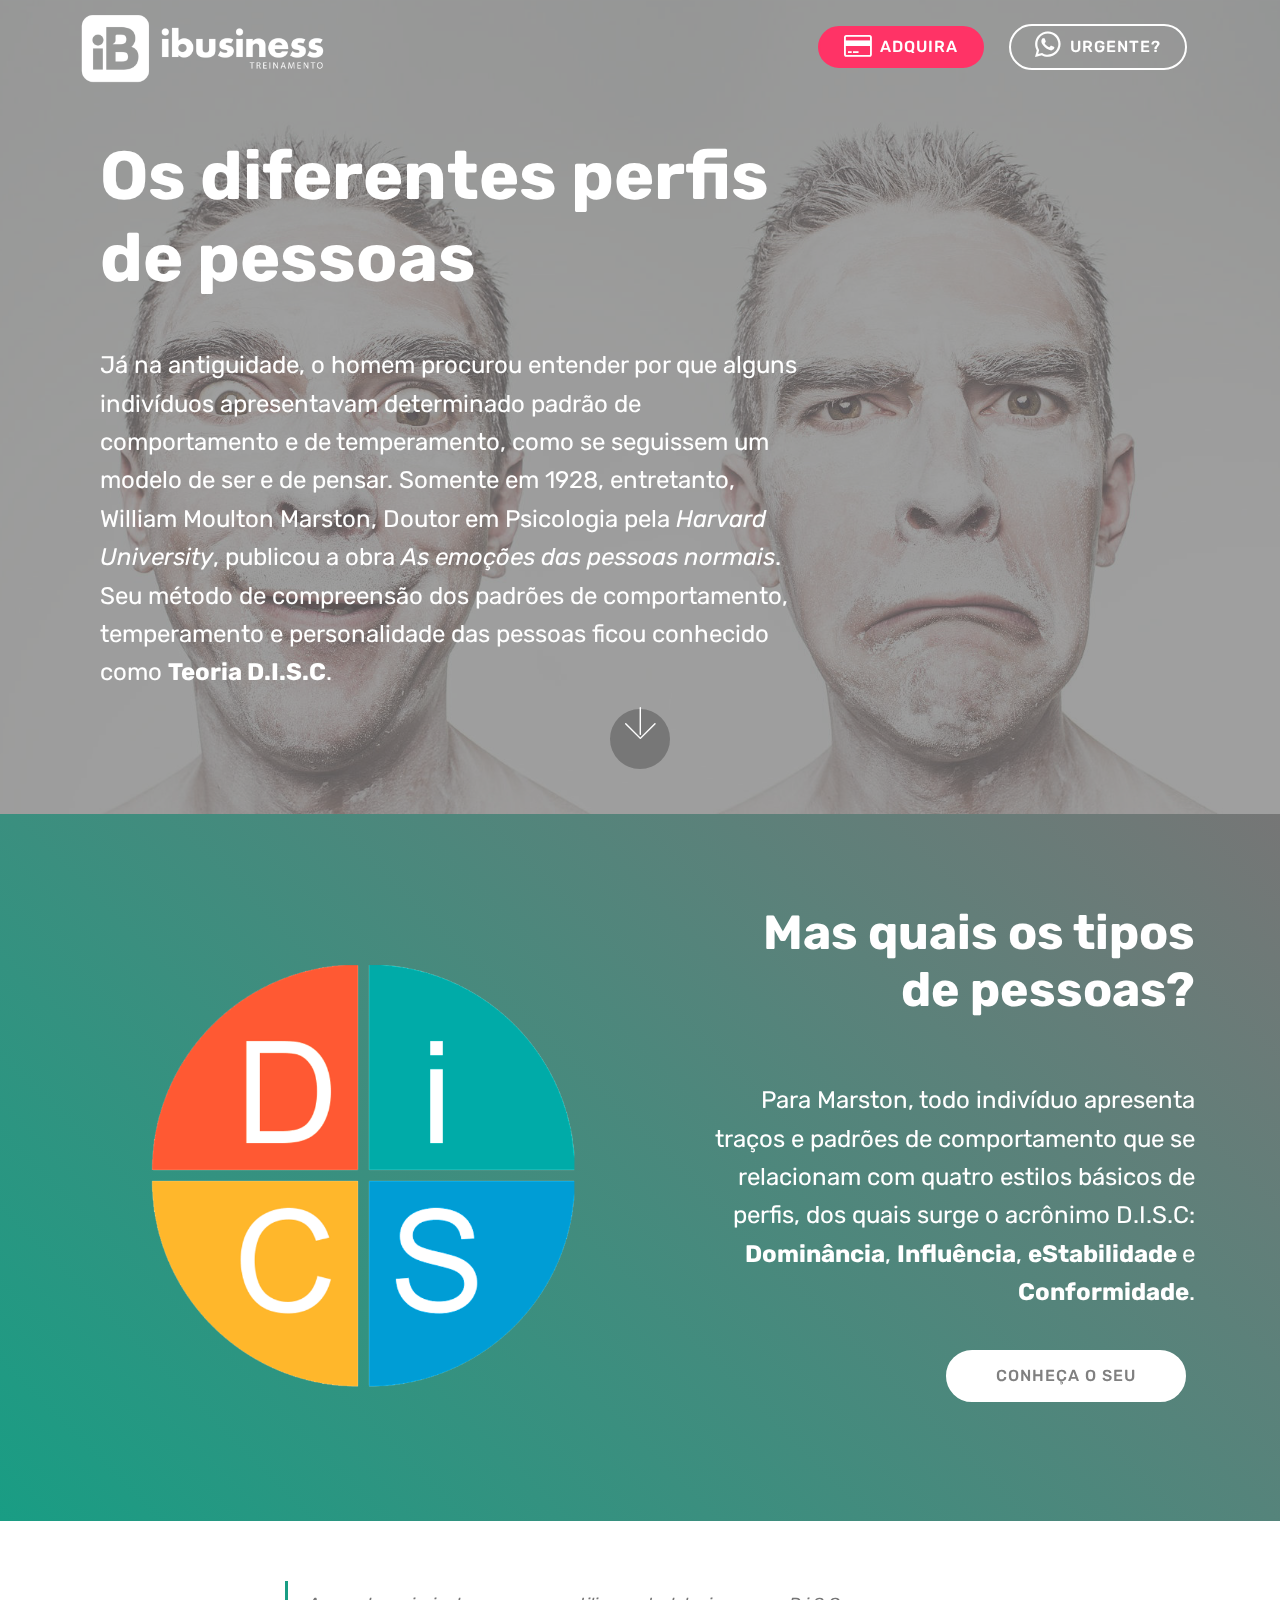
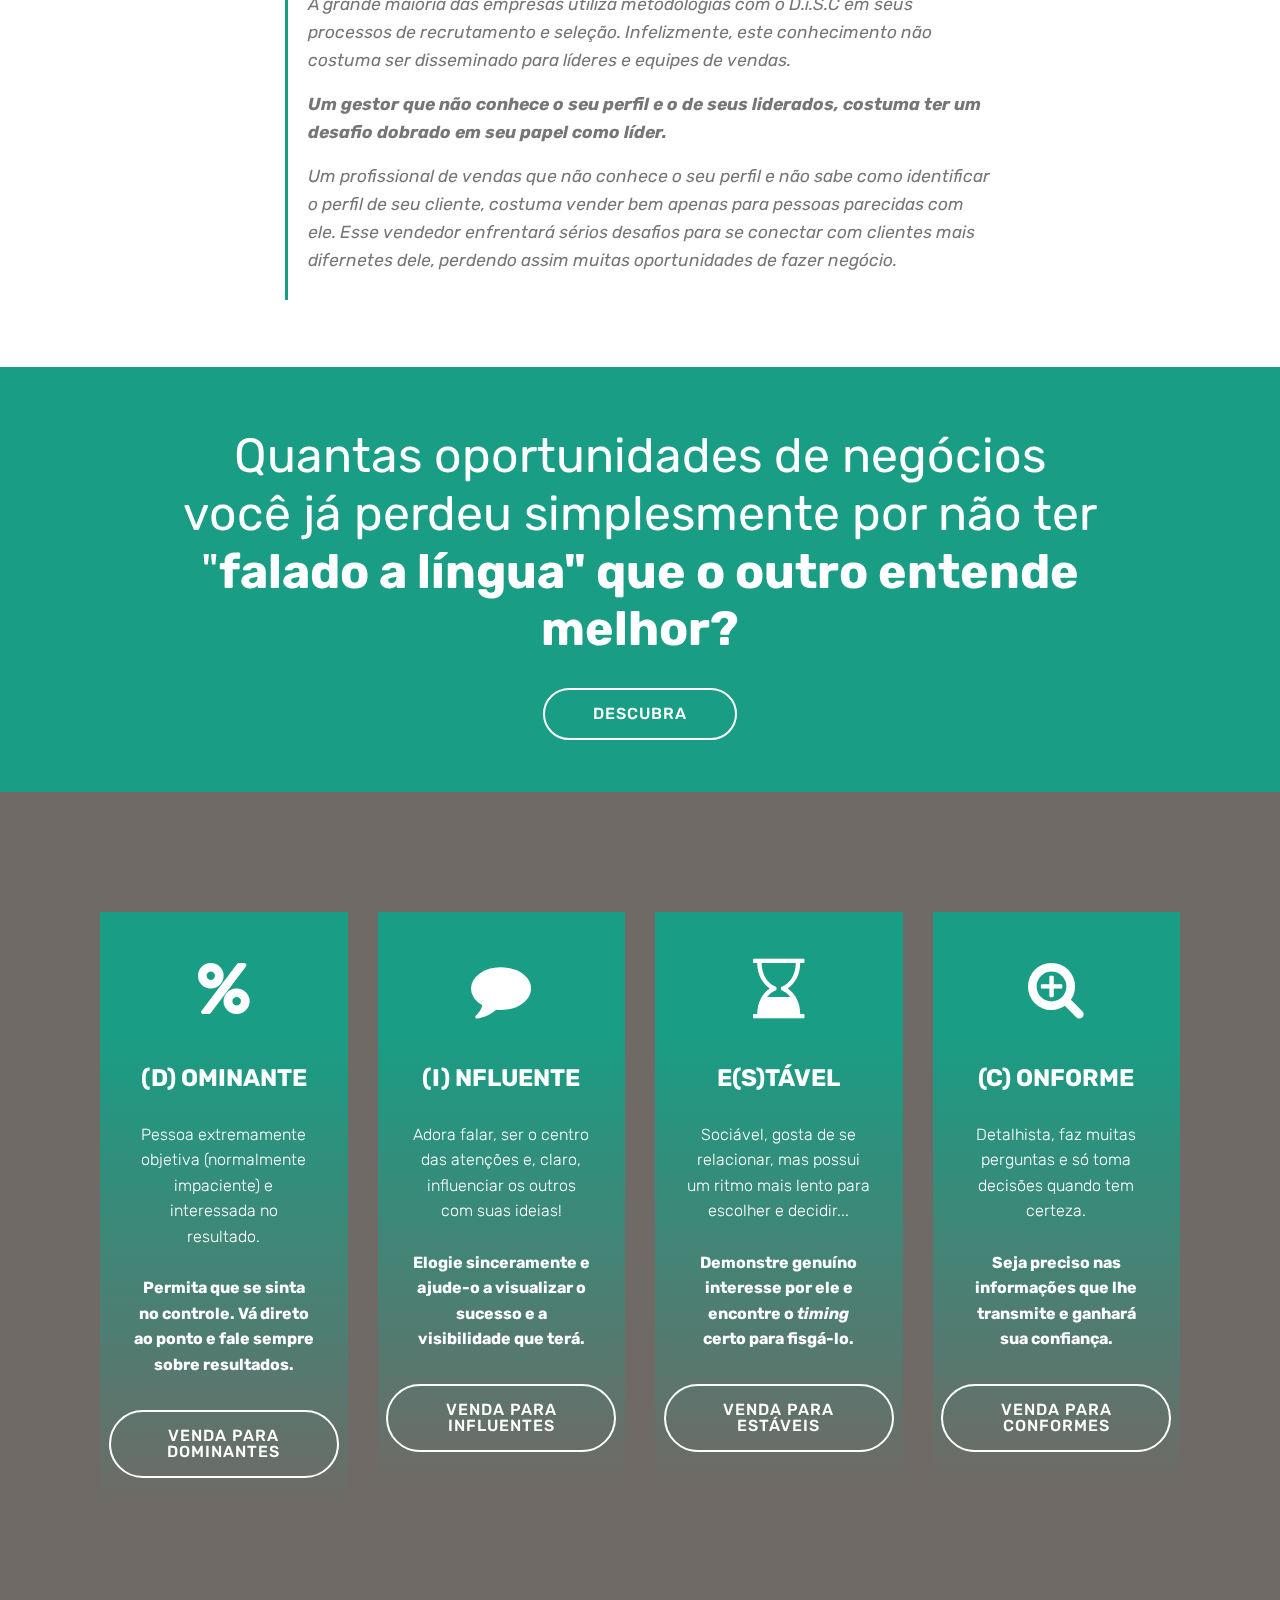
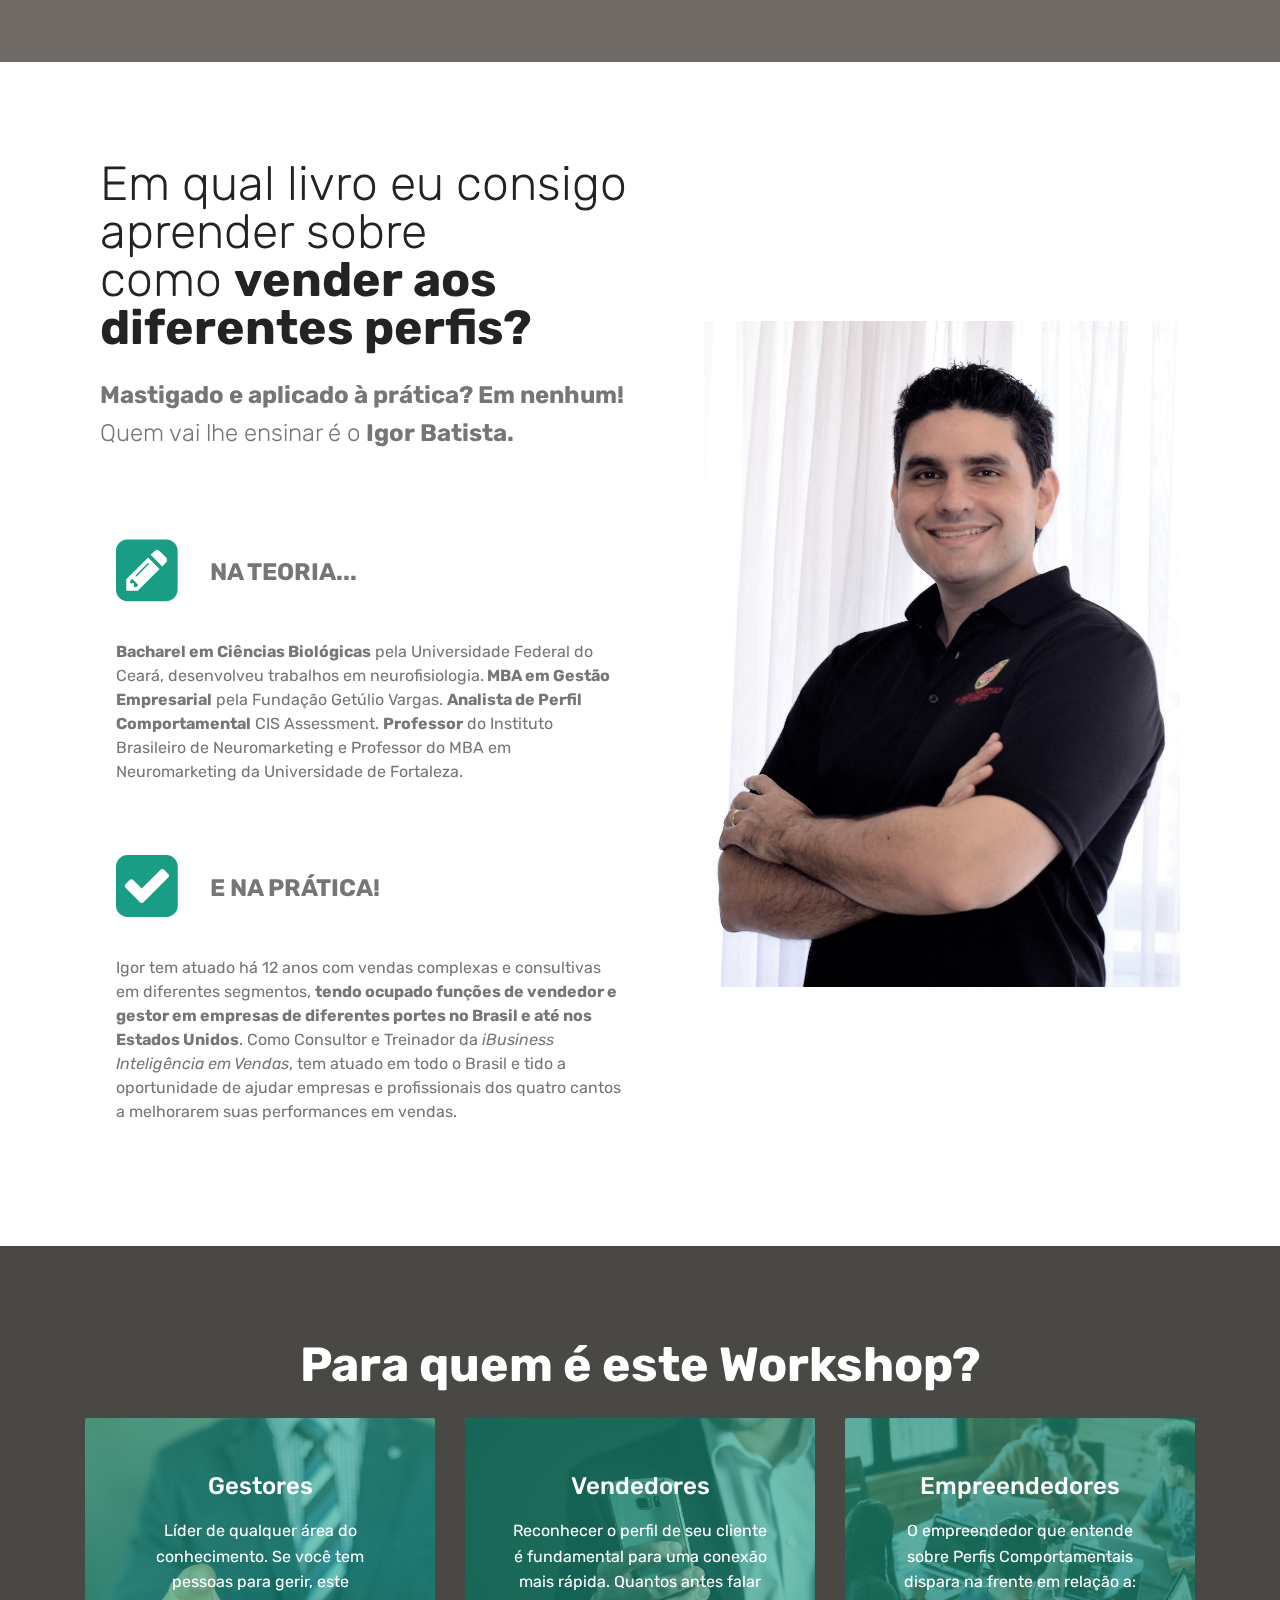
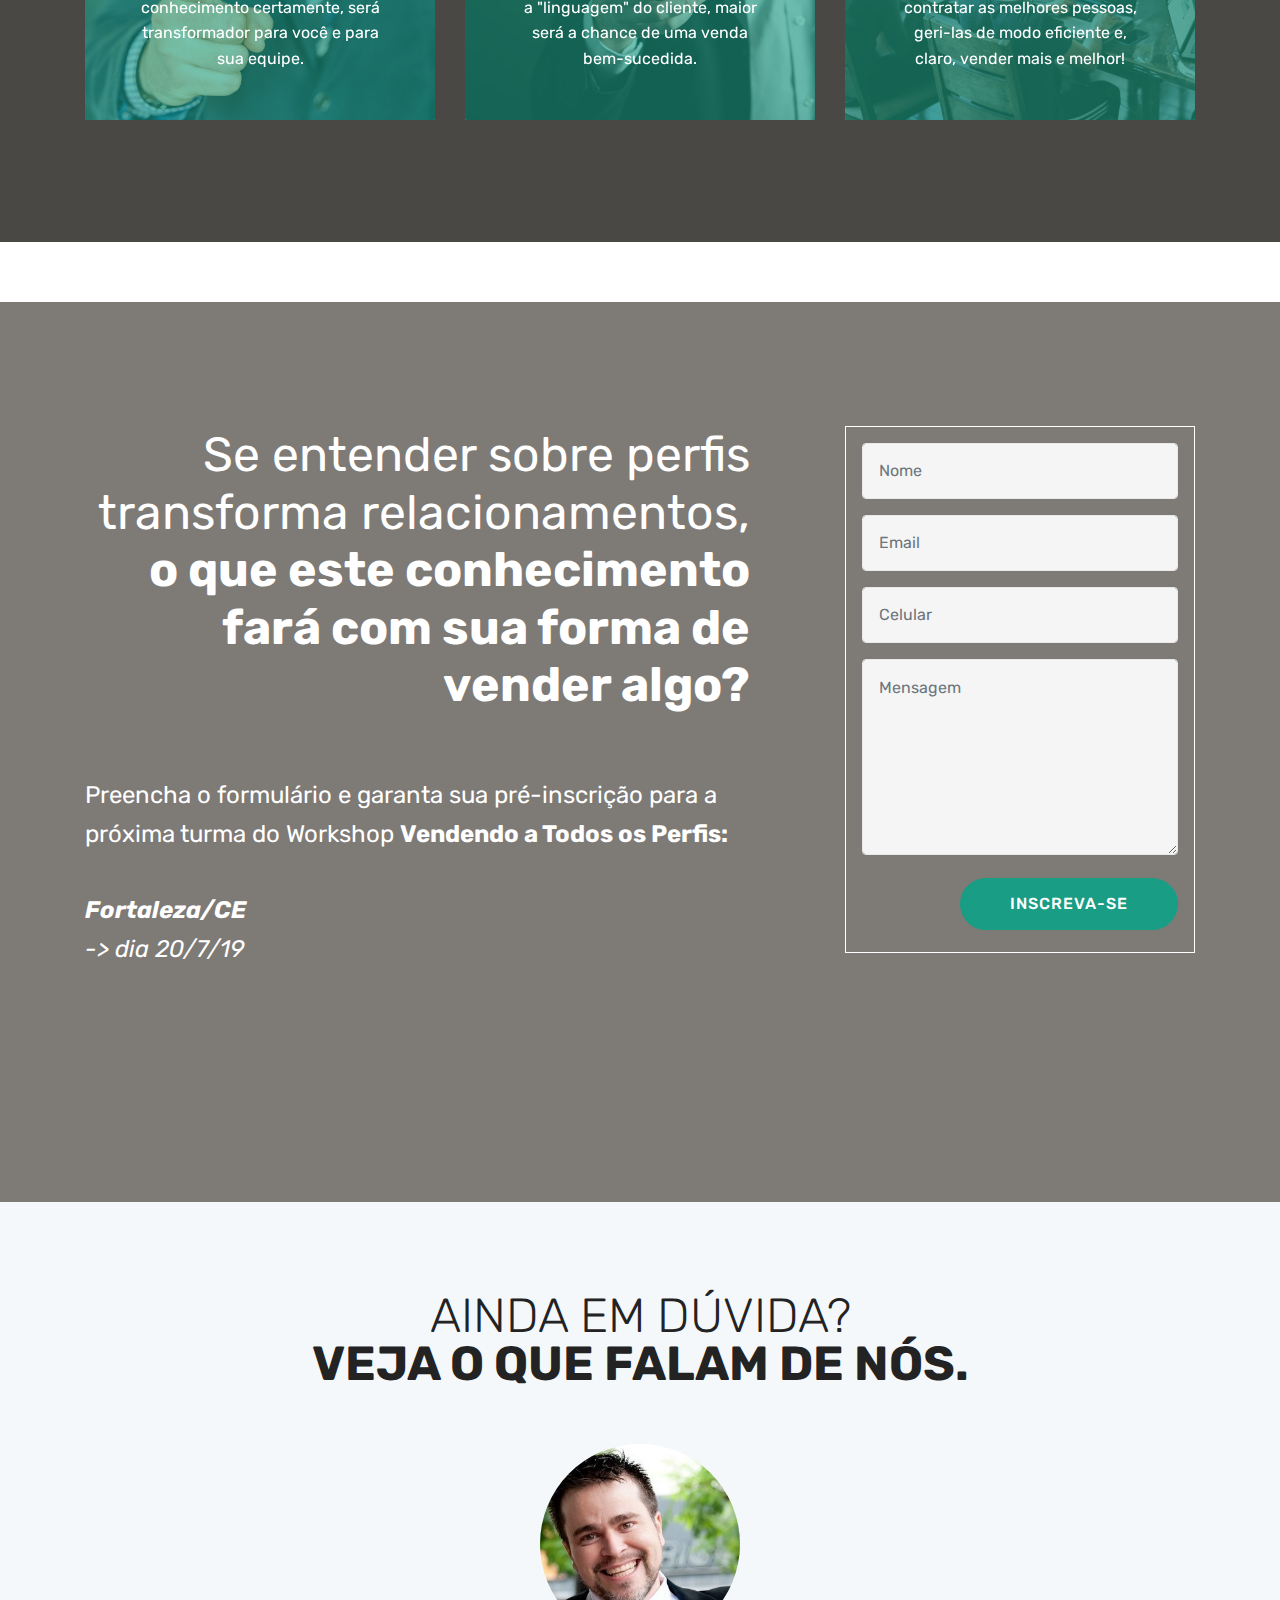
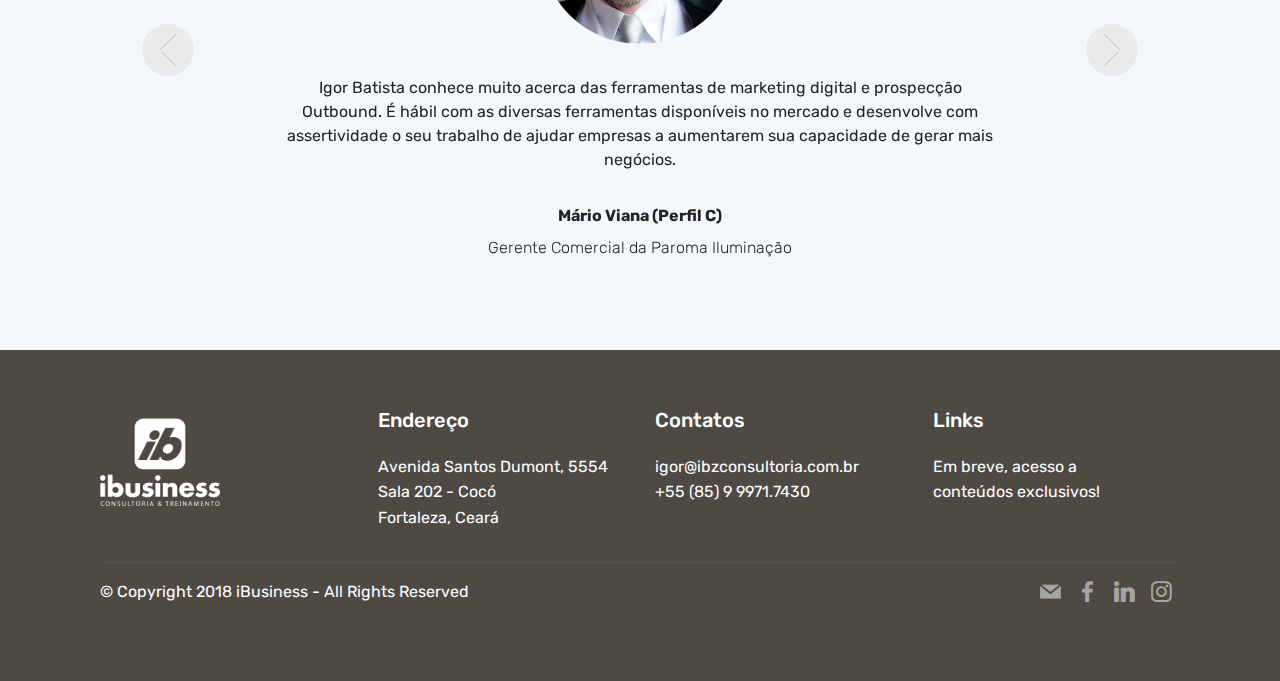
==== commit 2fc46d0b: "create github pages" ====
--- a/home.html
+++ b/home.html
@@ -10,16 +10,15 @@
   <meta name="description" content="Você pode dominar as melhores técnicas do planeta, mas nunca terá sucesso em vendas se não consseguir conectar-se com o cliente. ">
   
   <title>Venda aos Perfis Comportamentais</title>
-  <link rel="stylesheet" href="assets/web/assets/mobirise-icons2/mobirise2.css">
+  <link rel="stylesheet" href="assets/font-awesome/css/font-awesome.css">
   <link rel="stylesheet" href="assets/web/assets/mobirise-icons/mobirise-icons.css">
-  <link rel="stylesheet" href="assets/font-awesome/css/font-awesome.css">
   <link rel="stylesheet" href="assets/tether/tether.min.css">
   <link rel="stylesheet" href="assets/bootstrap/css/bootstrap.min.css">
   <link rel="stylesheet" href="assets/bootstrap/css/bootstrap-grid.min.css">
   <link rel="stylesheet" href="assets/bootstrap/css/bootstrap-reboot.min.css">
+  <link rel="stylesheet" href="assets/shopping-cart/minicart-theme.css">
   <link rel="stylesheet" href="assets/dropdown/css/style.css">
   <link rel="stylesheet" href="assets/socicon/css/styles.css">
-  <link rel="stylesheet" href="assets/shopping-cart/minicart-theme.css">
   <link rel="stylesheet" href="assets/theme/css/style.css">
   <link rel="stylesheet" href="assets/mobirise/css/mbr-additional.css" type="text/css">
   
@@ -57,7 +56,7 @@
     </nav>
 </section>
 
-<section class="engine"><a href="https://mobirise.info/a">online site builder</a></section><section class="header9 cid-r9vMJlji9b mbr-parallax-background" id="header9-c">
+<section class="engine"><a href="https://mobirise.info/c">site builder</a></section><section class="header9 cid-r9vMJlji9b mbr-parallax-background" id="header9-c">
 
     
 
@@ -265,66 +264,58 @@
     </div>          
 </section>
 
-<section class="counters1 counters cid-rr28JfB4Pg" id="counters1-w">
-
-    
-
-    
-
-    <div class="container">
-        <h2 class="mbr-section-title pb-3 align-center mbr-fonts-style display-2"><strong>
-            Para quem é este Workshop?</strong></h2>
-        <h3 class="mbr-section-subtitle mbr-fonts-style display-5"></h3>
-
-        <div class="container pt-4 mt-2">
-            <div class="media-container-row">
-                <div class="card p-3 align-center col-12 col-md-6 col-lg-4">
-                    <div class="panel-item p-3">
-                        <div class="card-img pb-3">
-                            <span class="mbr-iconfont fa-group fa" style="color: rgb(25, 157, 132); fill: rgb(25, 157, 132);"></span>
-                        </div>
-
-                        <div class="card-text">
-                            <h3 class="count pt-3 pb-3 mbr-fonts-style display-4"><strong>Você, Gestor</strong></h3>
-                            
-                            <p class="mbr-content-text mbr-fonts-style display-7">
-                                Líder de qualquer área do conhecimento. Se você tem pessoas para gerir, este conhecimento certamente, será transformador para você e para sua equipe.</p>
-                        </div>
-                    </div>
-                </div>
-
-
-                <div class="card p-3 align-center col-12 col-md-6 col-lg-4">
-                    <div class="panel-item p-3">
-                        <div class="card-img pb-3">
-                            <span class="mbr-iconfont fa-handshake-o fa" style="color: rgb(25, 157, 132); fill: rgb(25, 157, 132);"></span>
-                        </div>
-                        <div class="card-text">
-                            <h3 class="count pt-3 pb-3 mbr-fonts-style display-4"><strong>Você, Vendedor</strong></h3>
-                            
-                            <p class="mbr-content-text mbr-fonts-style display-7">Reconhecer o perfil de seu cliente é fundamental para uma conexão mais rápida. Quantos antes falar a "linguagem" do cliente, maior será a chance de uma venda bem-sucedida.</p>
-                        </div>
-                    </div>
-                </div>
-
-                <div class="card p-3 align-center col-12 col-md-6 col-lg-4">
-                    <div class="panel-item p-3">
-                        <div class="card-img pb-3">
-                            <span class="mbr-iconfont mobi-mbri-idea mobi-mbri" style="color: rgb(25, 157, 132); fill: rgb(25, 157, 132);"></span>
-                        </div>
-                        <div class="card-text">
-                            <h3 class="count pt-3 pb-3 mbr-fonts-style display-4"><strong>Você, Empreendedor</strong></h3>
-                            
-                            <p class="mbr-content-text mbr-fonts-style display-7">O empreendedor que entende sobre Perfis Comportamentais dispara na frente em relação a: contratar as melhores pessoas, geri-las de modo eficiente e, claro, vender mais e melhor!</p>
-                        </div>
-                    </div>
-                </div>
-
-
-                
-            </div>
-        </div>
-   </div>
+<section class="features13 cid-rr3ONJoXui" id="features13-y">
+
+    
+
+    
+    <div class="container">
+        <h2 class="mbr-section-title pb-3 mbr-fonts-style align-center display-2"><strong>Para quem é este Workshop?</strong></h2>
+
+        <div class="media-container-row">
+            <div class="card col-12 col-md-6 align-center col-lg-4">
+                <div class="card-wrap">
+                    <div class="card-img">
+                        <img src="assets/images/mbr-894x592.jpg" alt="Mobirise" title="">
+                    </div>
+                    <div class="card-box p-5">
+                        <h4 class="card-title py-2 mbr-fonts-style align-center mbr-white display-5">Gestores</h4>
+                        <p class="mbr-text mbr-fonts-style mbr-white display-7">
+                            Líder de qualquer área do conhecimento. Se você tem pessoas para gerir, este conhecimento certamente, será transformador para você e para sua equipe.
+                        </p>
+                    </div>
+                </div>
+            </div>
+            <div class="card col-12 col-md-6 align-center col-lg-4">
+                <div class="card-wrap">
+                    <div class="card-img">
+                        <img src="assets/images/mbr-894x531.jpg" alt="Mobirise" title="">
+                    </div>
+                    <div class="card-box p-5">
+                        <h4 class="card-title py-2 mbr-fonts-style align-center mbr-white display-5">
+                            Vendedores</h4>
+                        <p class="mbr-text mbr-fonts-style mbr-white display-7">
+                            Reconhecer o perfil de seu cliente é fundamental para uma conexão mais rápida. Quantos antes falar a "linguagem" do cliente, maior será a chance de uma venda bem-sucedida.
+                        </p>
+                    </div>
+                </div>
+            </div>
+            <div class="card col-12 col-md-6 align-center col-lg-4">
+                <div class="card-wrap">
+                    <div class="card-img">
+                        <img src="assets/images/background4.jpg" alt="Mobirise">
+                    </div>
+                    <div class="card-box p-5">
+                        <h4 class="card-title py-2 mbr-fonts-style align-center mbr-white display-5">
+                            Empreendedores</h4>
+                        <p class="mbr-text mbr-fonts-style mbr-white display-7">
+                            O empreendedor que entende sobre Perfis Comportamentais dispara na frente em relação a: contratar as melhores pessoas, geri-las de modo eficiente e, claro, vender mais e melhor!
+                        </p>
+                    </div>
+                </div>
+            </div>    
+        </div>
+    </div>
 </section>
 
 <section once="" class="cid-rr297yA0FP mbr-reveal" id="footer6-x">
@@ -358,7 +349,7 @@
     <div class="form-container">
         <div class="media-container-column" data-form-type="formoid">
             <div data-form-alert="" hidden="" class="align-center">Obrigado! Logo retornaremos o contato.</div>
-            <form class="mbr-form" action="https://mobirise.com/" method="post" data-form-title="Mobirise Form"><input type="hidden" name="email" data-form-email="true" value="s1S0rZk3P+fjO/C4C96QZCBicxqMMyJ+7/+ySoXLeGRP6FhUVmgR4ccNxghKWv6Mojyhxnqm0YBc9NYpHl7GpEIS7rHQa6wbg8NRI1puYbGyBXkyPtG0choBFnQLTJPv">
+            <form class="mbr-form" action="https://mobirise.com/" method="post" data-form-title="Mobirise Form"><input type="hidden" name="email" data-form-email="true" value="yivTCUJUCAj028kXyrN7i1FYciNpdPSiHi6YhWud6kW9mpLQr6lHPDQyomBOwQcpYTnmT2DDzOrZK5SgZNBVN3G5/ZeBPqmCWa5gFquFnR8Hvn+fdQEr6fQUfob6Rn2S">
                 <div data-for="name">
                     <div class="form-group">
                         <input type="text" class="form-control px-3" name="name" data-form-field="Name" placeholder="Nome" required="" id="name-header15-j">
@@ -563,14 +554,13 @@
   <script src="assets/popper/popper.min.js"></script>
   <script src="assets/tether/tether.min.js"></script>
   <script src="assets/bootstrap/js/bootstrap.min.js"></script>
-  <script src="assets/dropdown/js/script.min.js"></script>
+        <script src="assets/dropdown/js/script.min.js"></script>
   <script src="assets/touchswipe/jquery.touch-swipe.min.js"></script>
   <script src="assets/parallax/jarallax.min.js"></script>
-  <script src="assets/viewportchecker/jquery.viewportchecker.js"></script>
   <script src="assets/bootstrapcarouselswipe/bootstrap-carousel-swipe.js"></script>
   <script src="assets/mbr-testimonials-slider/mbr-testimonials-slider.js"></script>
   <script src="assets/smoothscroll/smooth-scroll.js"></script>
-        <script src="assets/theme/js/script.js"></script>
+  <script src="assets/theme/js/script.js"></script>
   <script src="assets/formoid/formoid.min.js"></script>
   
   
--- a/assets/mobirise/css/mbr-additional.css
+++ b/assets/mobirise/css/mbr-additional.css
@@ -1982,32 +1982,57 @@
 .cid-rhiUKjnSl7 P {
   color: #767676;
 }
-.cid-rr28JfB4Pg {
+.cid-rr3ONJoXui {
   padding-top: 90px;
   padding-bottom: 90px;
-  background-color: #465052;
-}
-.cid-rr28JfB4Pg h3 {
-  text-align: center;
-}
-.cid-rr28JfB4Pg .mbr-section-subtitle {
-  color: #767676;
-  font-weight: 300;
-}
-.cid-rr28JfB4Pg .mbr-content-text {
-  color: #767676;
-}
-.cid-rr28JfB4Pg .panel-item {
-  background: #ffffff;
-}
-.cid-rr28JfB4Pg .card {
+  background-color: #4a4845;
+}
+.cid-rr3ONJoXui p {
+  margin-bottom: 0;
+}
+.cid-rr3ONJoXui .card-box {
+  z-index: 1;
+  position: relative;
+  background-color: rgba(25, 157, 132, 0.6);
+  height: 100%;
+  width: 100%;
+  pointer-events: none;
+}
+.cid-rr3ONJoXui .card-box .card-title {
+  pointer-events: all;
+}
+.cid-rr3ONJoXui .card-box .mbr-text {
+  pointer-events: all;
+}
+.cid-rr3ONJoXui .media-container-row {
   word-wrap: break-word;
-}
-.cid-rr28JfB4Pg .mbr-iconfont {
-  font-size: 80px;
-  color: #149dcc;
-}
-.cid-rr28JfB4Pg .mbr-section-title B {
+  word-break: break-word;
+  align-items: stretch;
+  -webkit-align-items: stretch;
+  margin-left: -15px;
+  margin-right: -15px;
+}
+.cid-rr3ONJoXui .card-img {
+  position: absolute;
+  top: 0;
+  left: 0;
+  height: 100%;
+  width: 100%;
+  overflow: hidden;
+}
+.cid-rr3ONJoXui .card-img img {
+  z-index: -1;
+  height: 100%;
+  min-width: 100%;
+  width: auto;
+}
+.cid-rr3ONJoXui .card-wrap {
+  position: relative;
+}
+.cid-rr3ONJoXui .card {
+  padding-bottom: 2rem;
+}
+.cid-rr3ONJoXui .mbr-section-title {
   color: #ffffff;
 }
 .cid-rr297yA0FP {
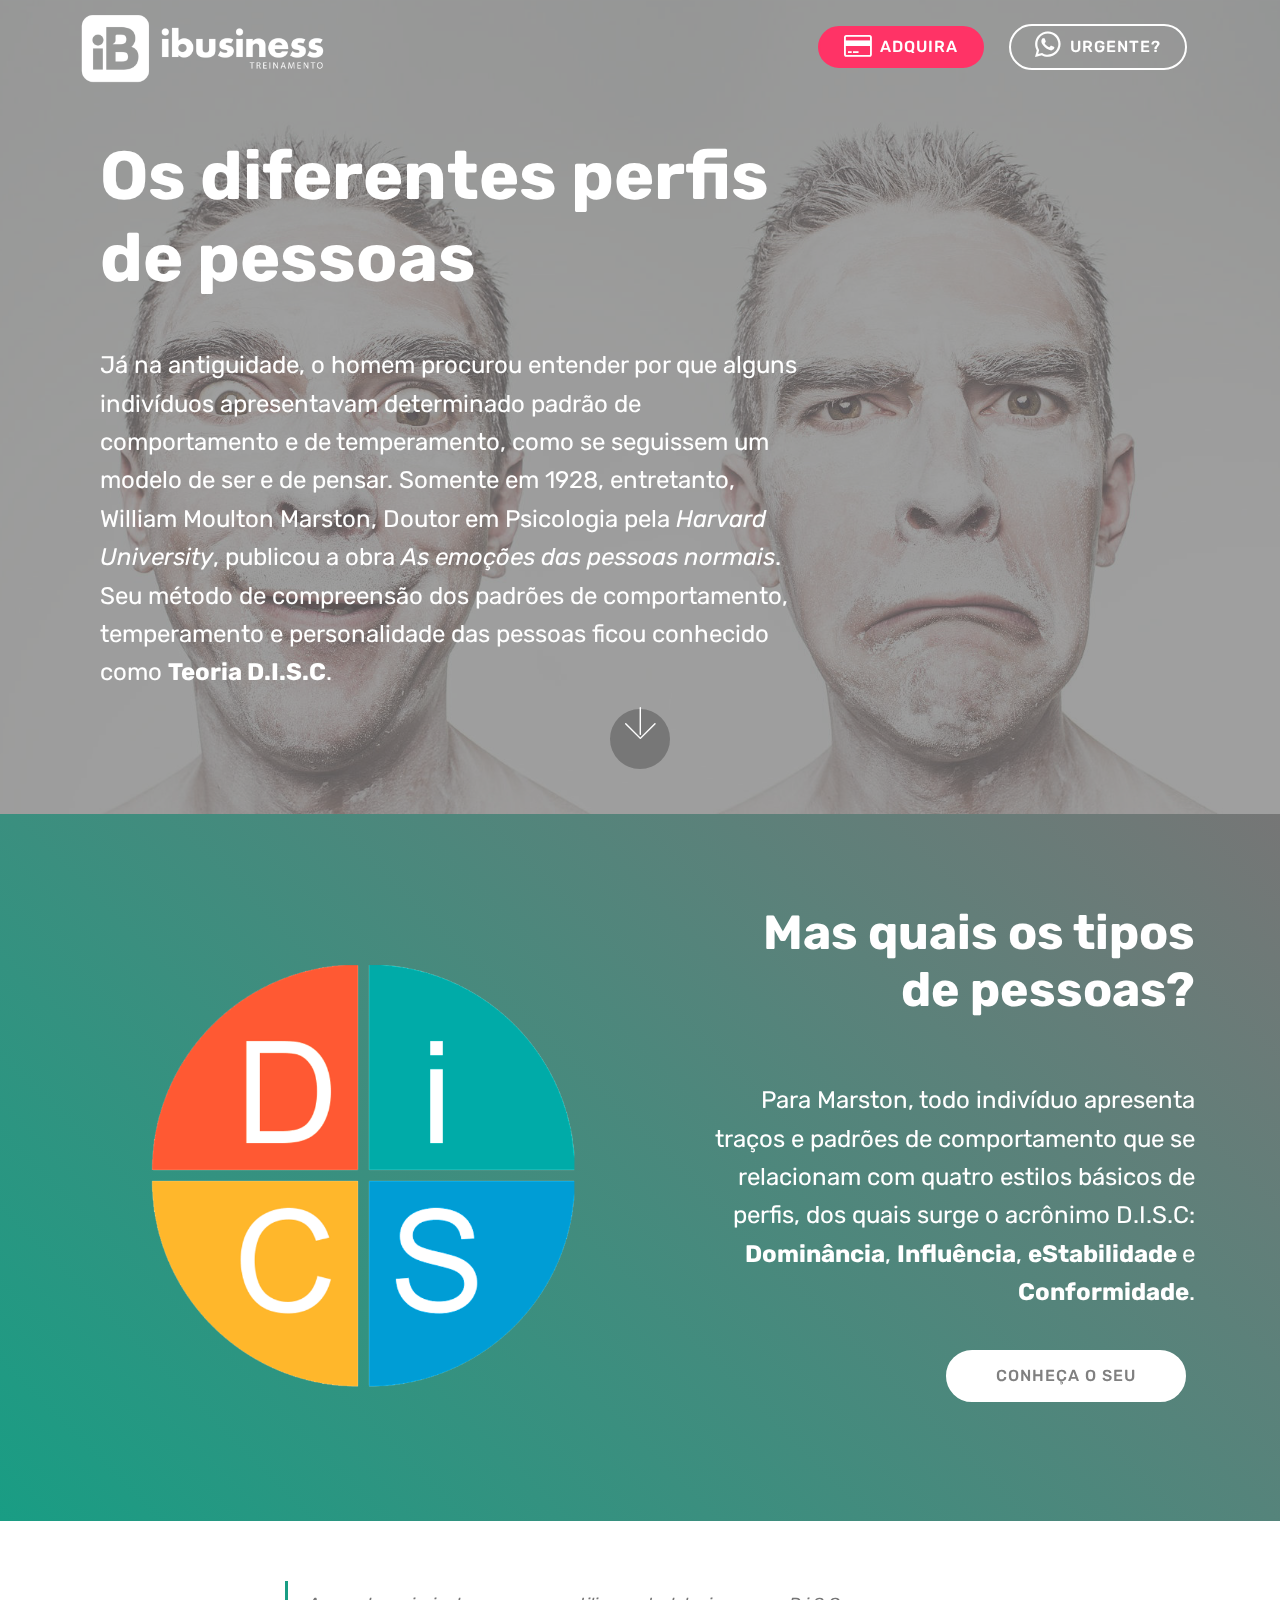
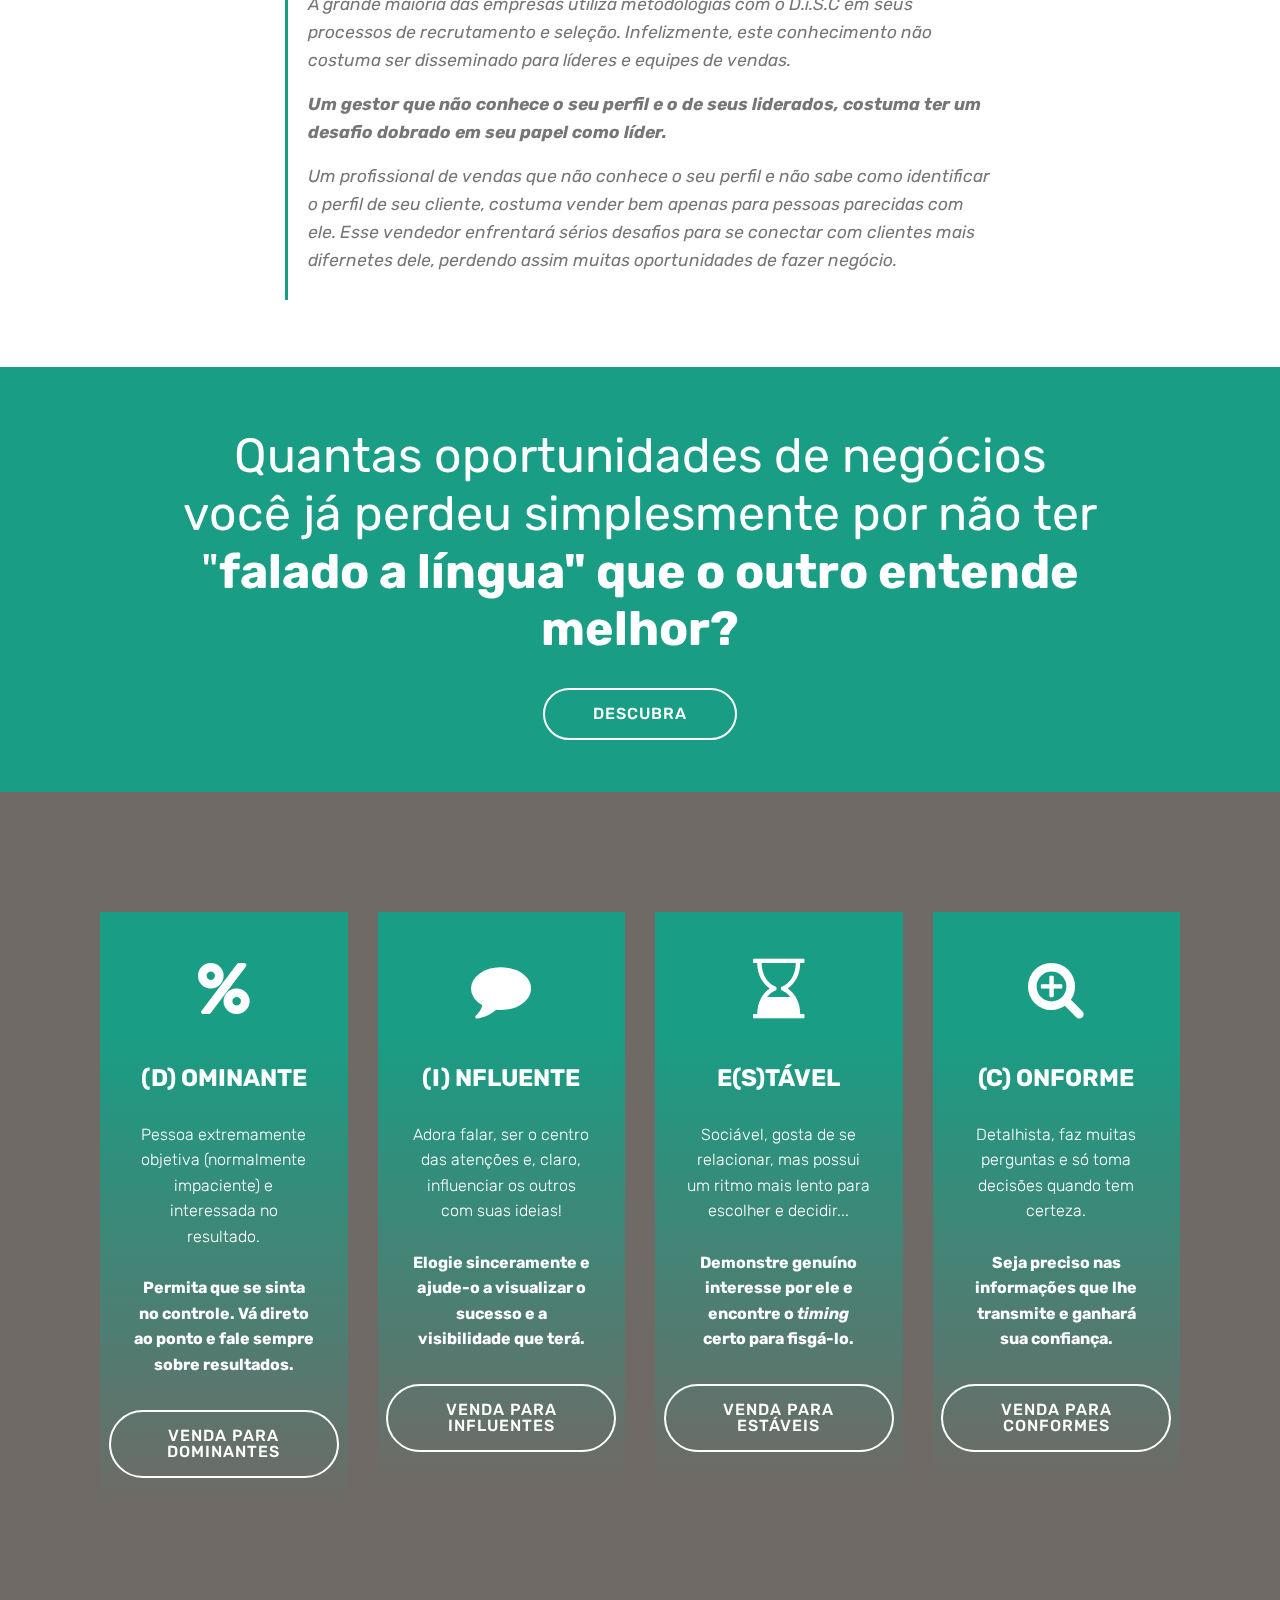
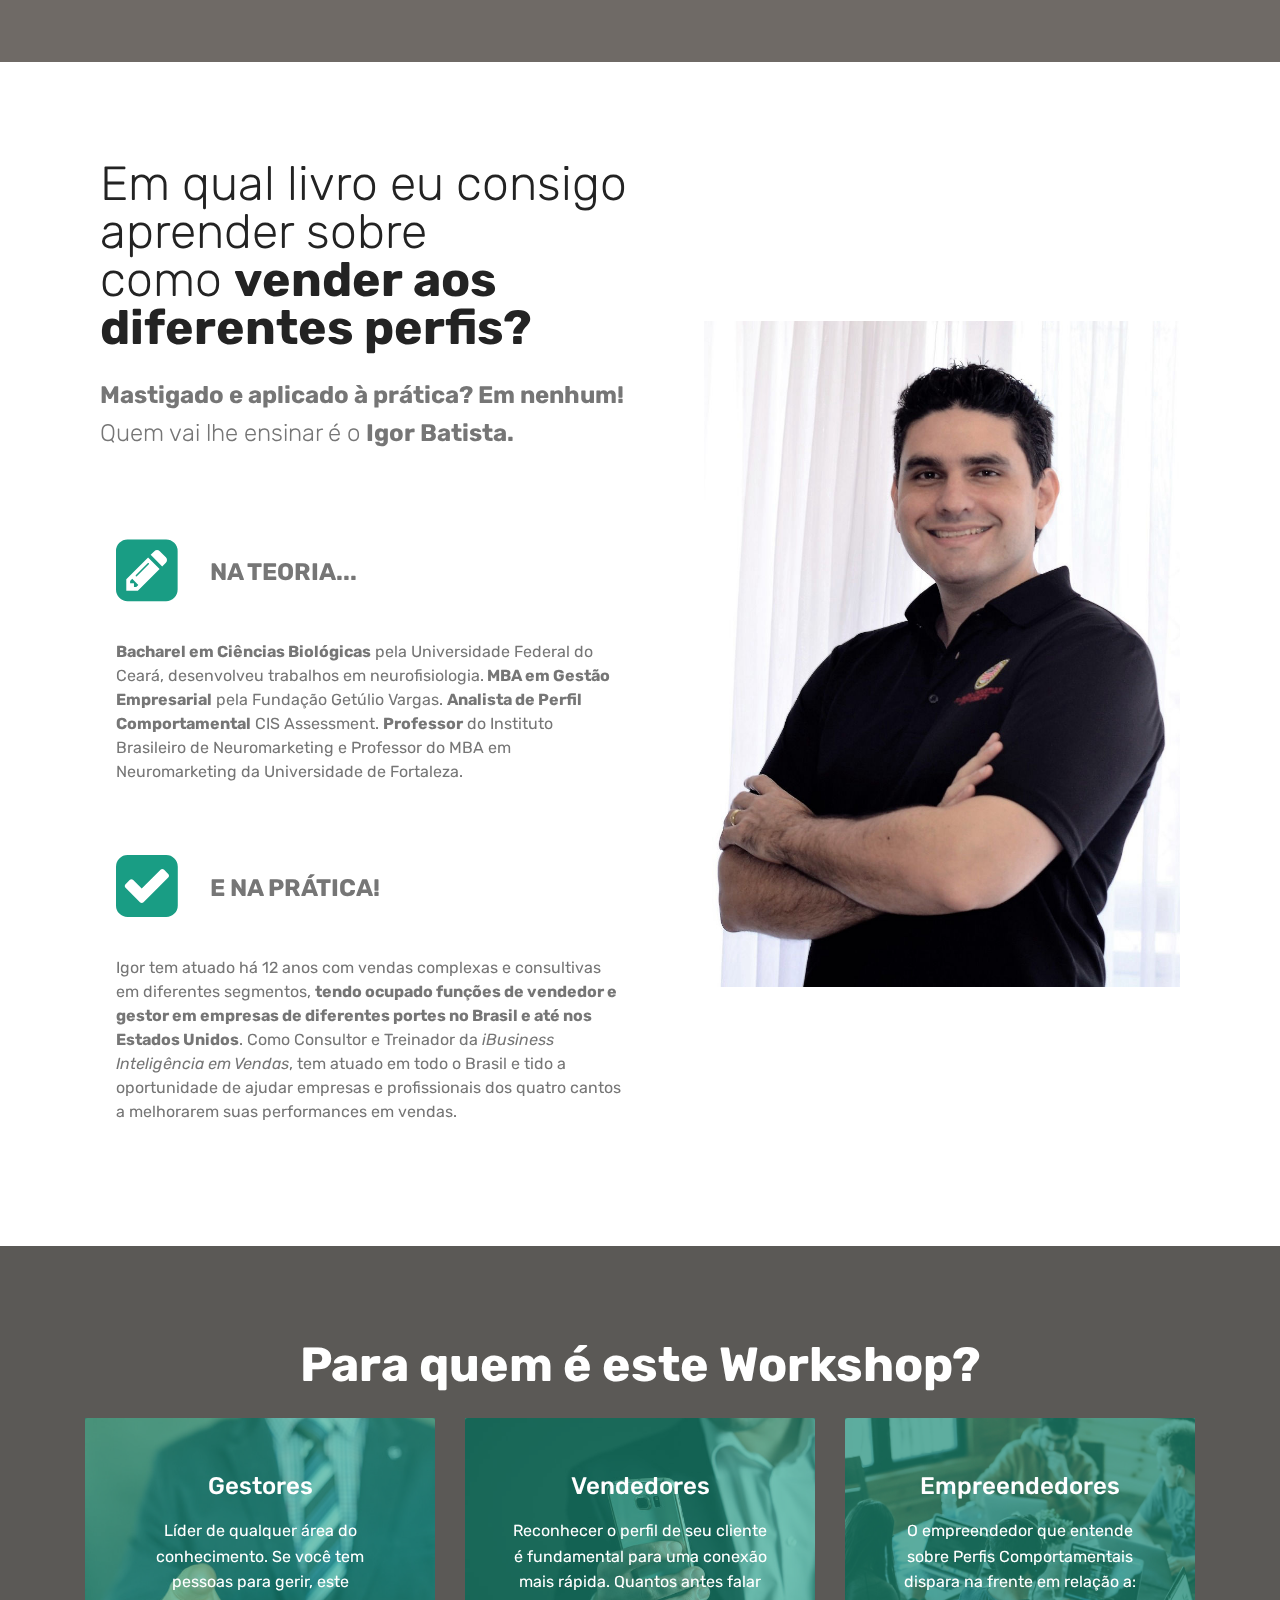
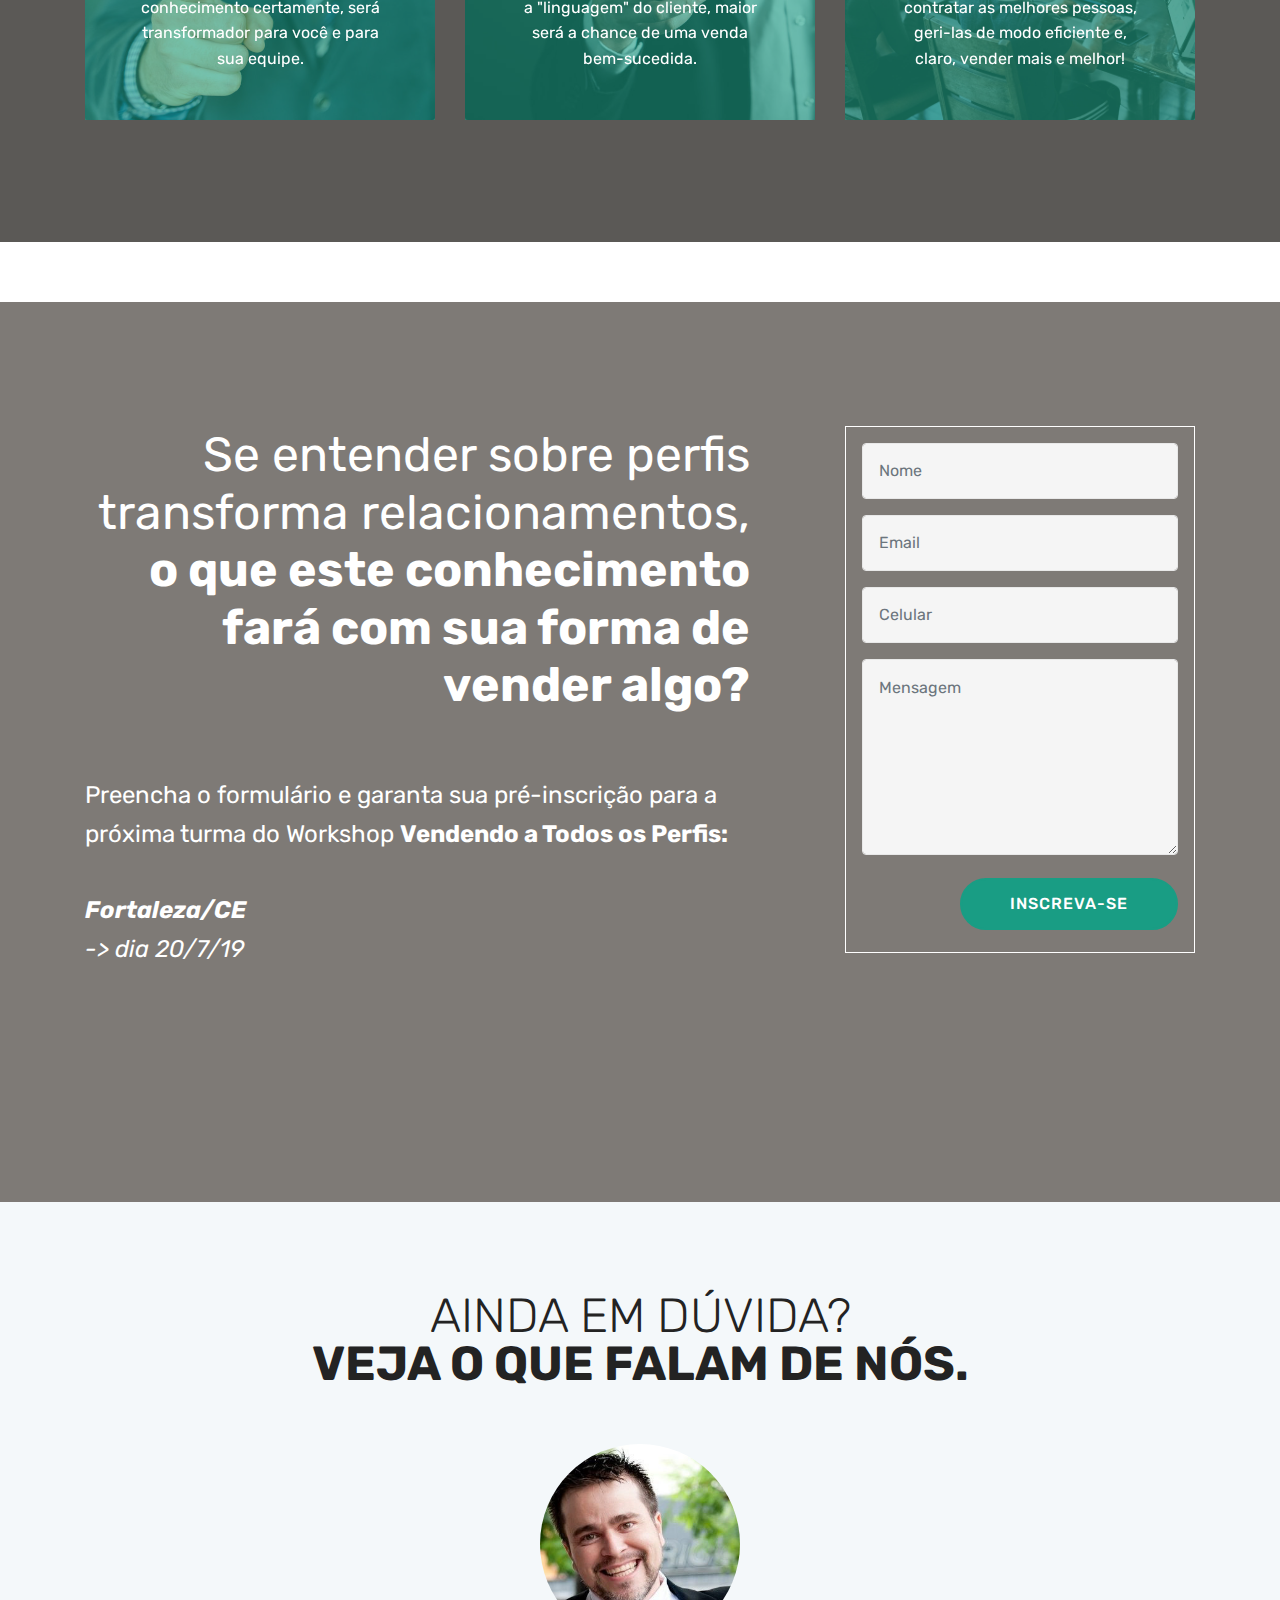
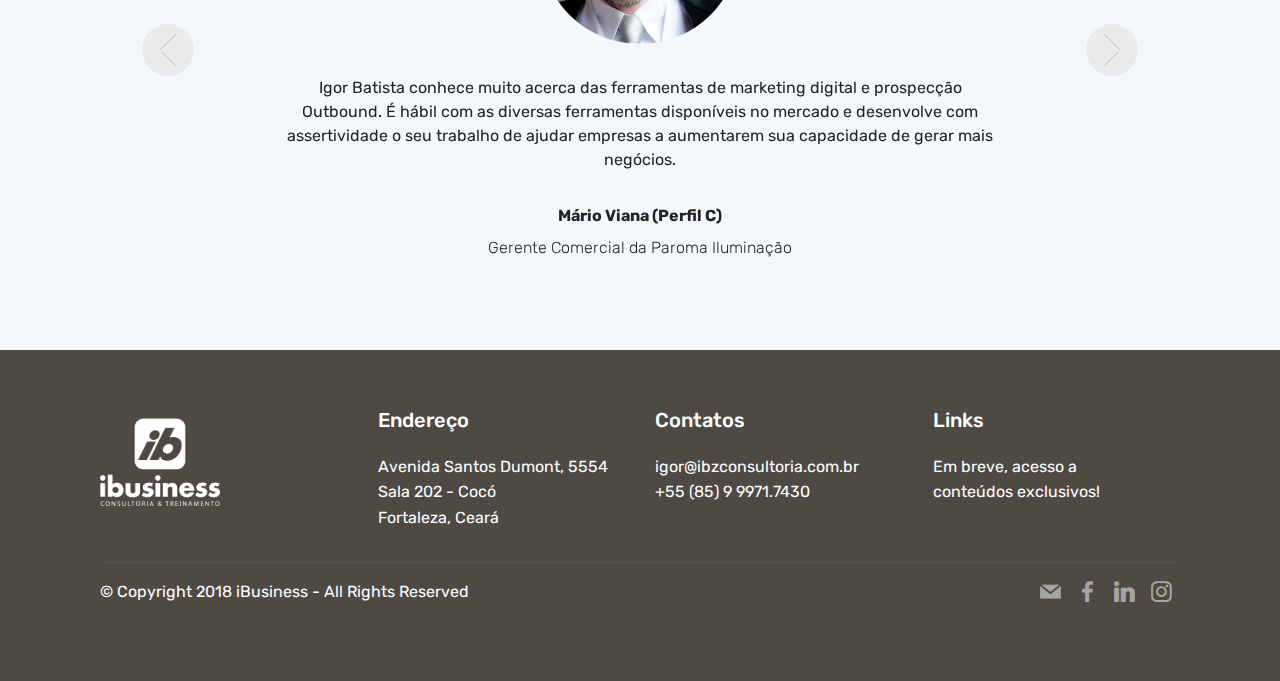
==== commit 9ae31bbf: "create github pages" ====
--- a/home.html
+++ b/home.html
@@ -56,7 +56,7 @@
     </nav>
 </section>
 
-<section class="engine"><a href="https://mobirise.info/c">site builder</a></section><section class="header9 cid-r9vMJlji9b mbr-parallax-background" id="header9-c">
+<section class="engine"><a href="https://mobirise.info/w">free html5 templates</a></section><section class="header9 cid-r9vMJlji9b mbr-parallax-background" id="header9-c">
 
     
 
@@ -264,11 +264,12 @@
     </div>          
 </section>
 
-<section class="features13 cid-rr3ONJoXui" id="features13-y">
-
-    
-
-    
+<section class="features13 cid-rr3ONJoXui mbr-parallax-background" id="features13-y">
+
+    
+
+    <div class="mbr-overlay" style="opacity: 0.9; background-color: rgb(74, 72, 69);">
+    </div>
     <div class="container">
         <h2 class="mbr-section-title pb-3 mbr-fonts-style align-center display-2"><strong>Para quem é este Workshop?</strong></h2>
 
@@ -349,7 +350,7 @@
     <div class="form-container">
         <div class="media-container-column" data-form-type="formoid">
             <div data-form-alert="" hidden="" class="align-center">Obrigado! Logo retornaremos o contato.</div>
-            <form class="mbr-form" action="https://mobirise.com/" method="post" data-form-title="Mobirise Form"><input type="hidden" name="email" data-form-email="true" value="yivTCUJUCAj028kXyrN7i1FYciNpdPSiHi6YhWud6kW9mpLQr6lHPDQyomBOwQcpYTnmT2DDzOrZK5SgZNBVN3G5/ZeBPqmCWa5gFquFnR8Hvn+fdQEr6fQUfob6Rn2S">
+            <form class="mbr-form" action="https://mobirise.com/" method="post" data-form-title="Mobirise Form"><input type="hidden" name="email" data-form-email="true" value="sa4RHD3fPG0NYkcfXEIECxMigUpyhYViMT1ZEY3sw7EUFkr13qFijC9UrdOWJddluRZKcpsnf7DzhCeI2FZY4lPlZlOKBFtYCff/4SUSfas+K6YL8rSIyHu14Y4CTxSg">
                 <div data-for="name">
                     <div class="form-group">
                         <input type="text" class="form-control px-3" name="name" data-form-field="Name" placeholder="Nome" required="" id="name-header15-j">
--- a/assets/mobirise/css/mbr-additional.css
+++ b/assets/mobirise/css/mbr-additional.css
@@ -1985,7 +1985,7 @@
 .cid-rr3ONJoXui {
   padding-top: 90px;
   padding-bottom: 90px;
-  background-color: #4a4845;
+  background-image: url("../../../assets/images/mbr-1920x1310.jpg");
 }
 .cid-rr3ONJoXui p {
   margin-bottom: 0;
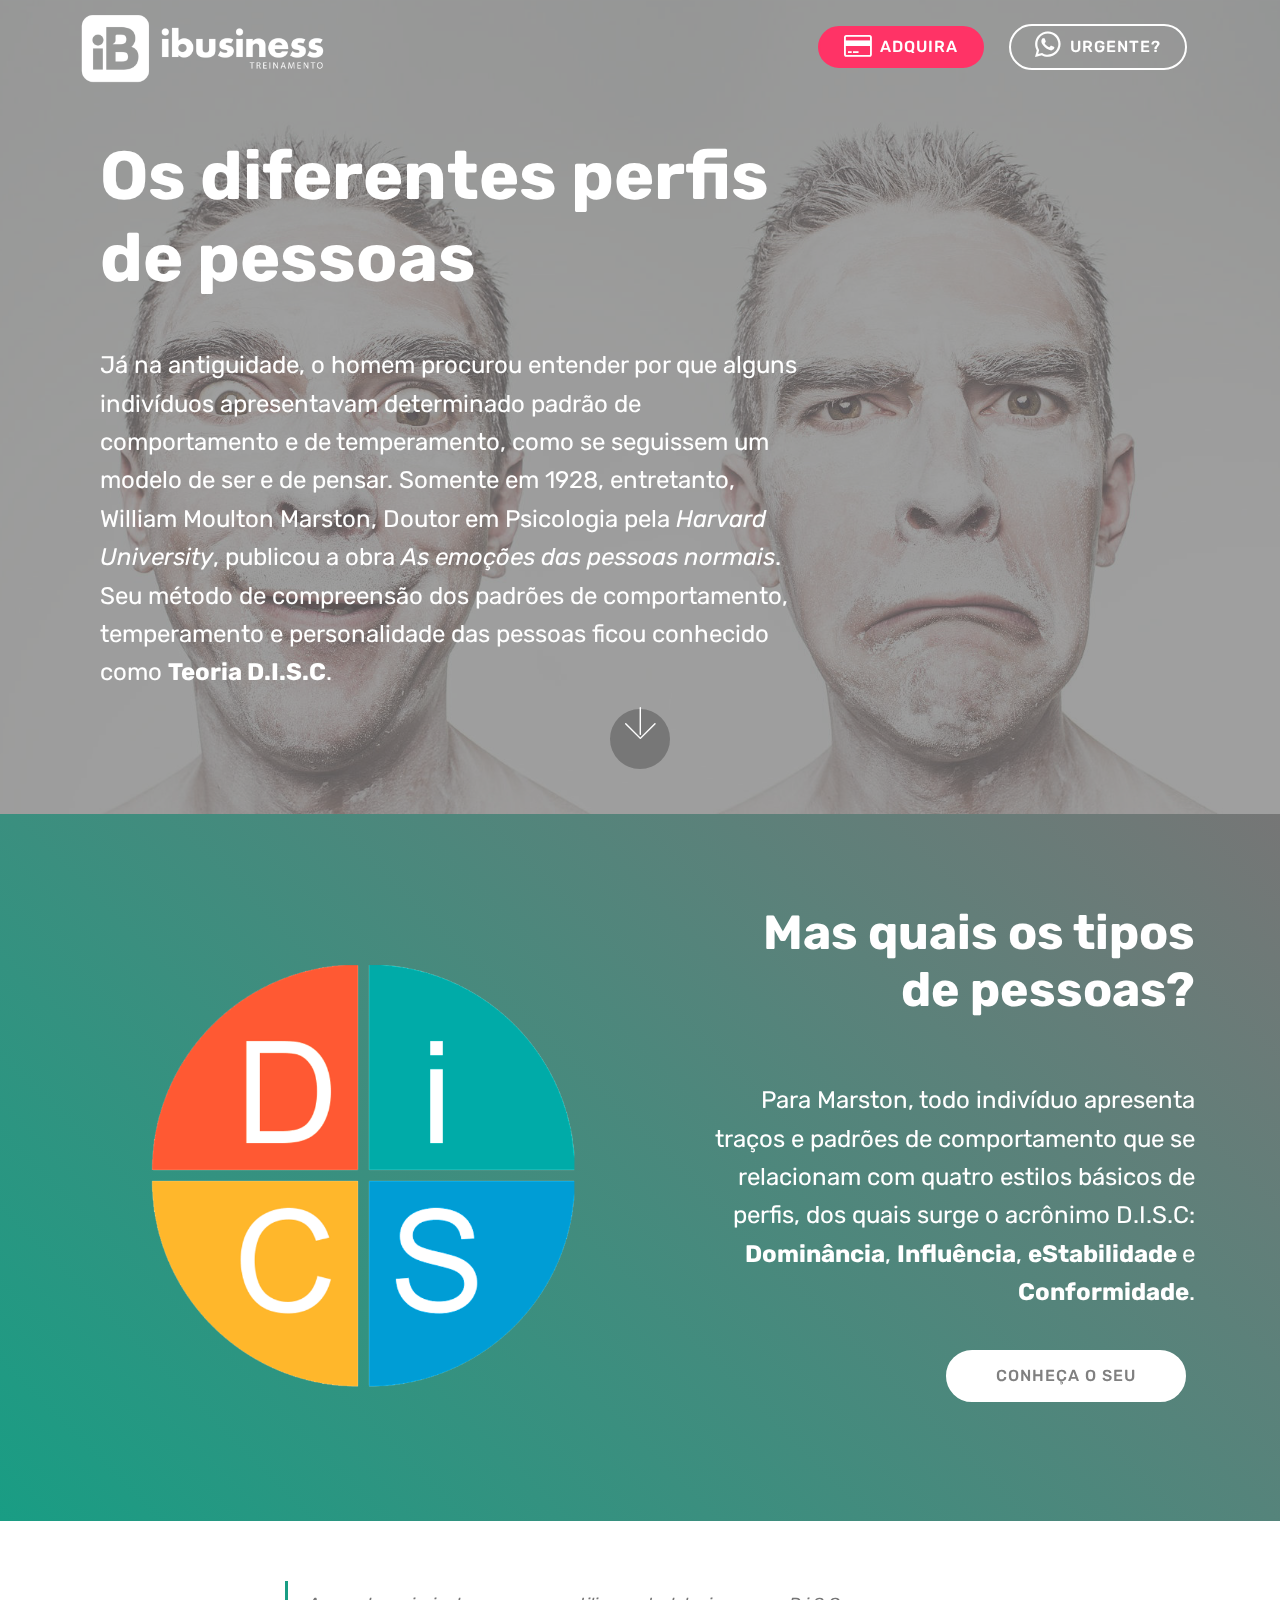
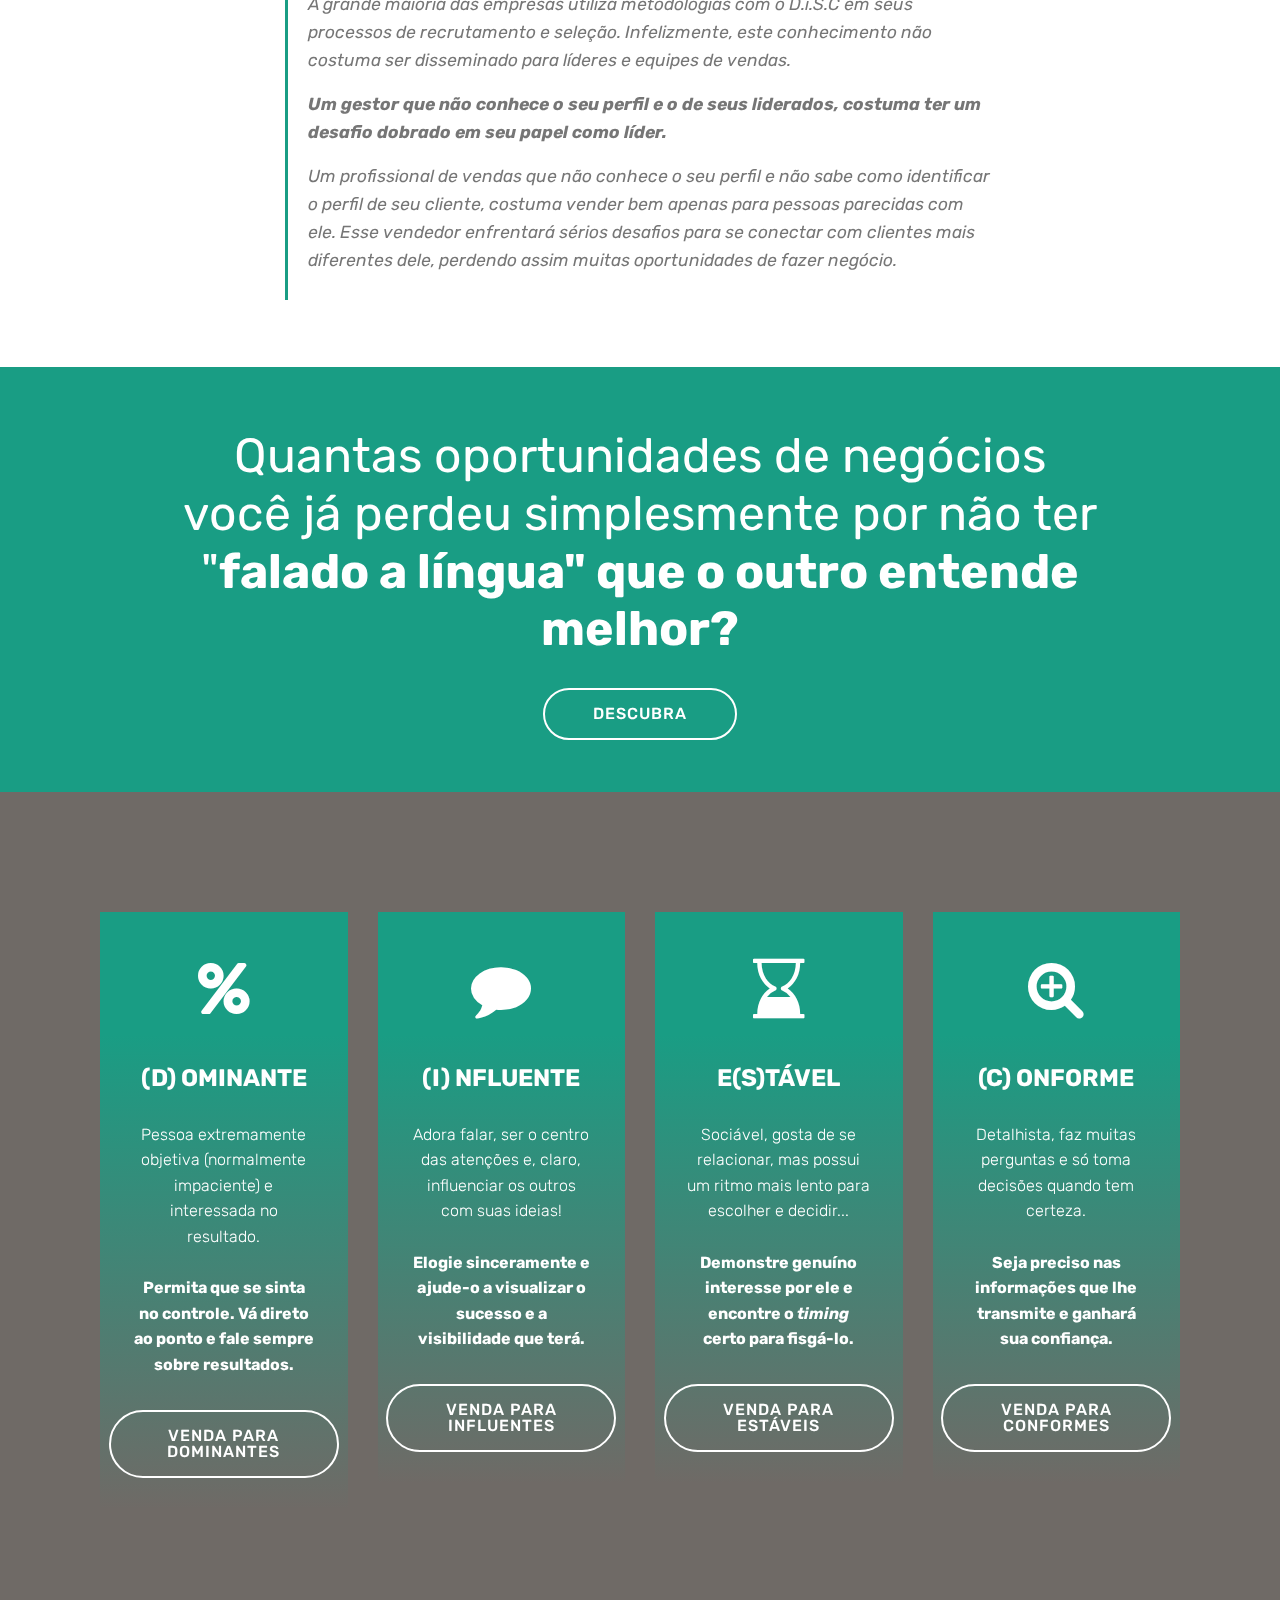
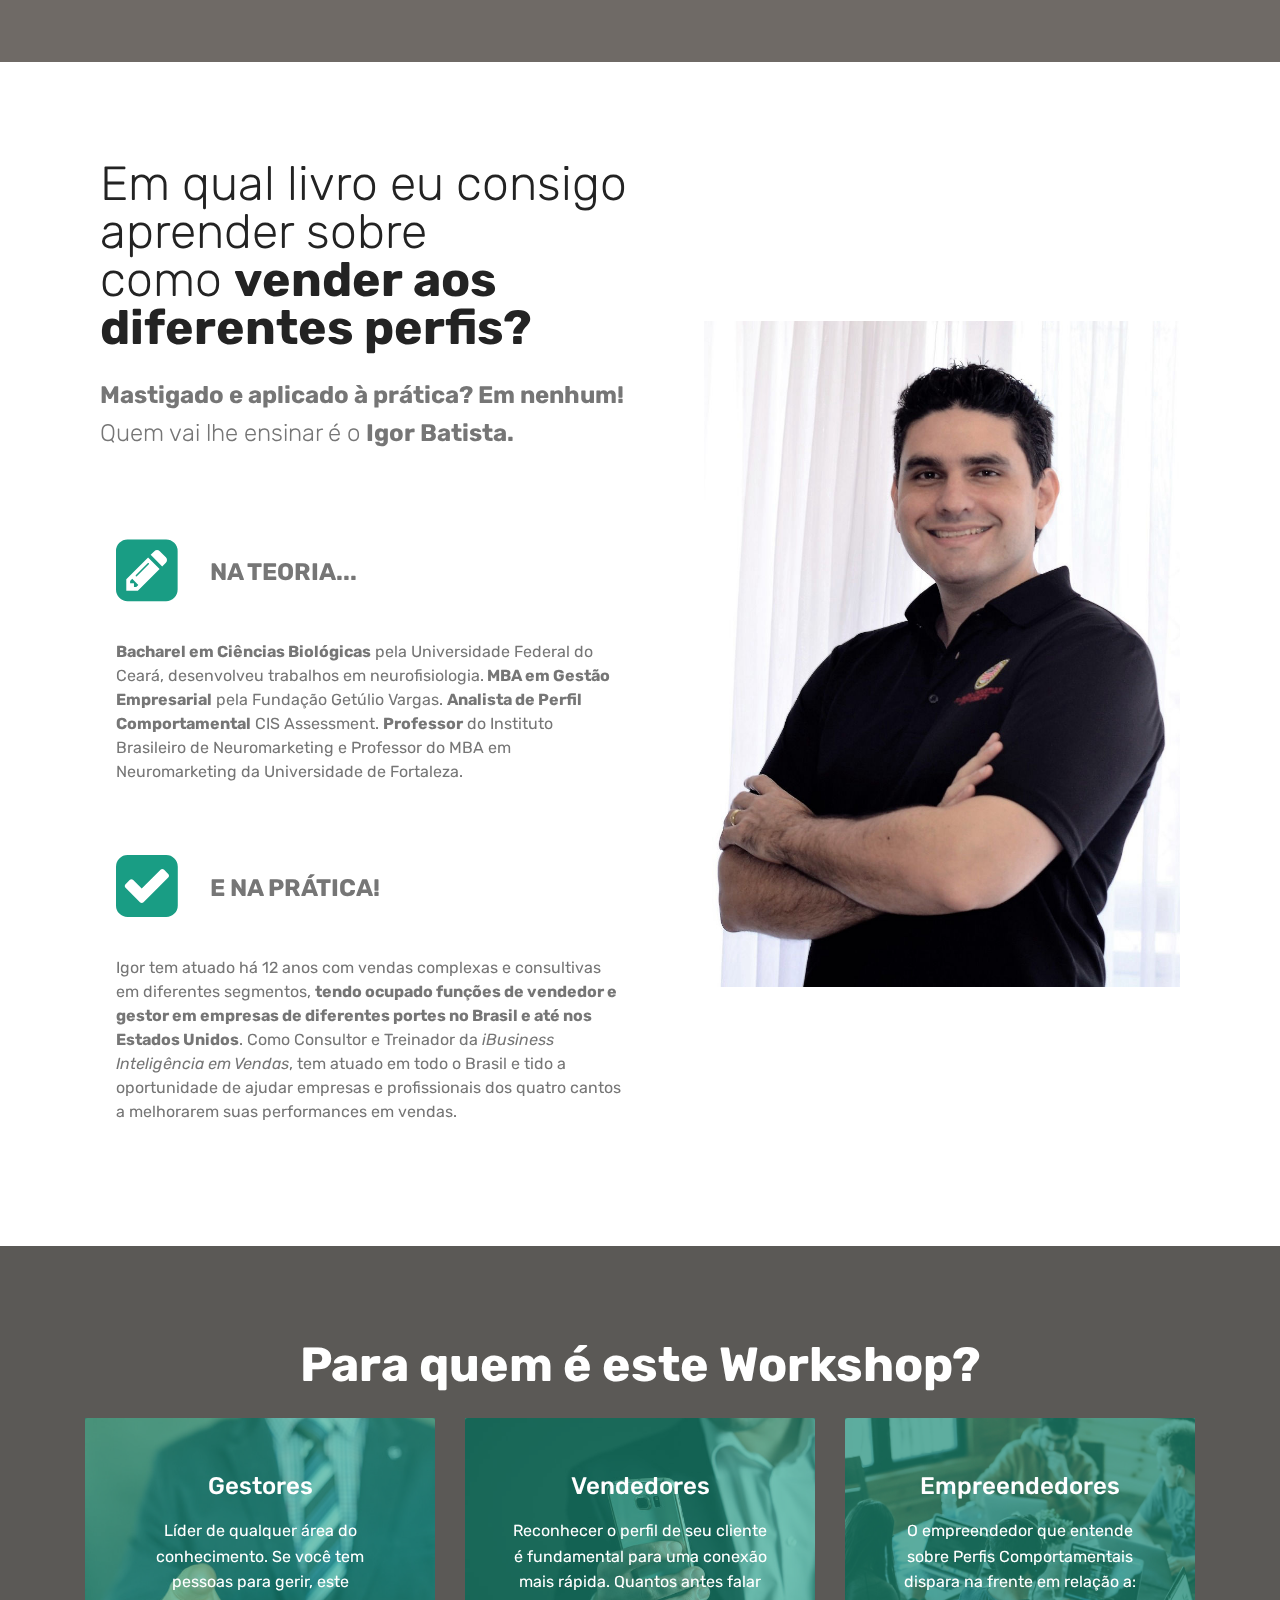
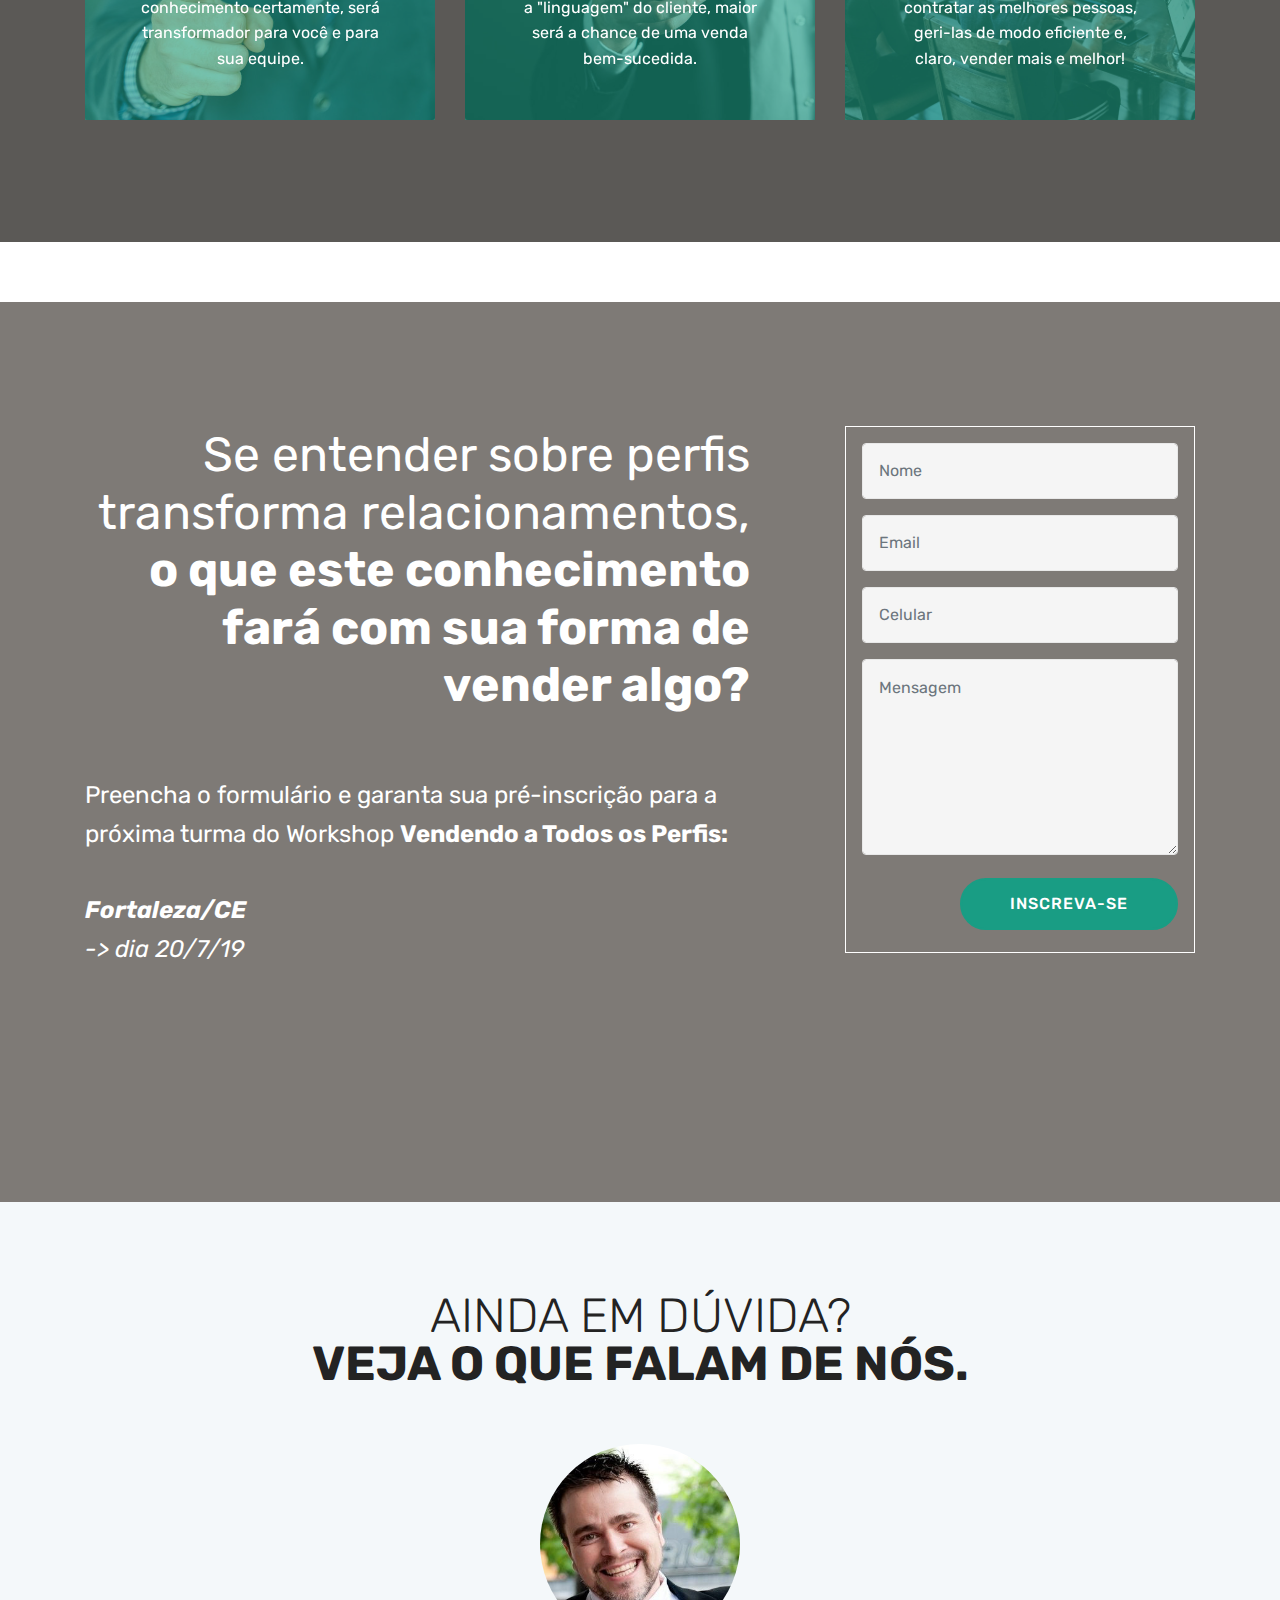
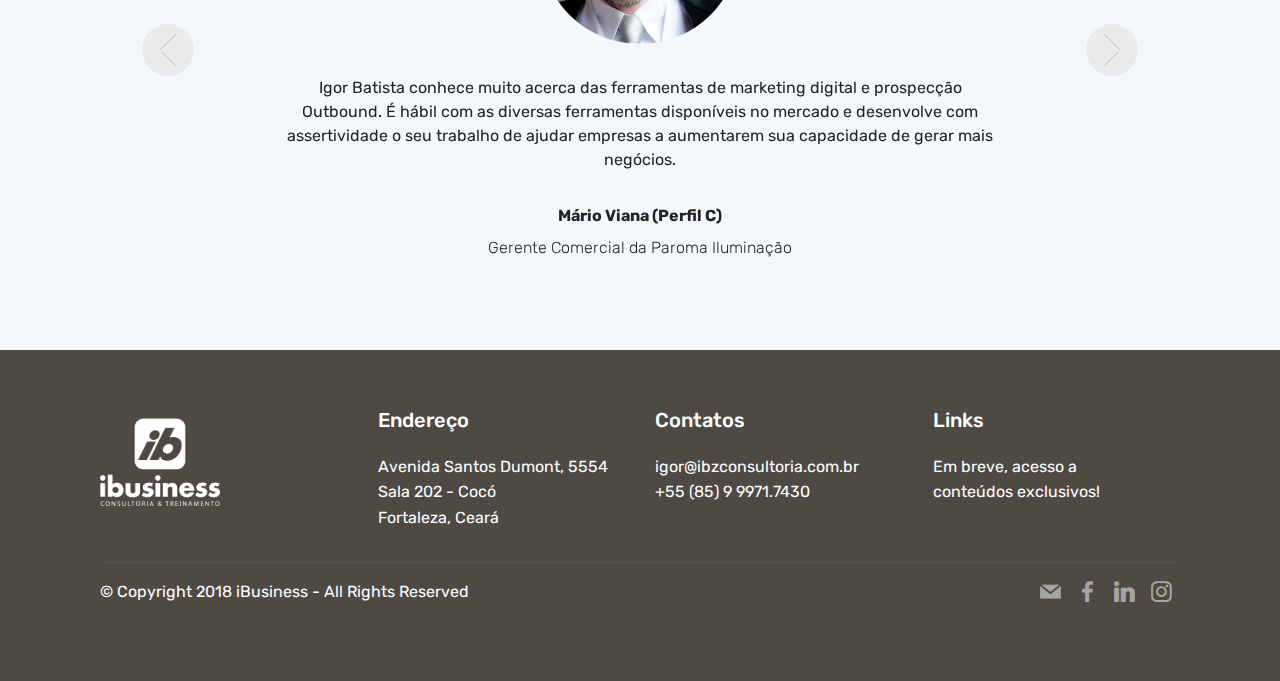
==== commit 863c5dc9: "create github pages" ====
--- a/home.html
+++ b/home.html
@@ -56,7 +56,7 @@
     </nav>
 </section>
 
-<section class="engine"><a href="https://mobirise.info/w">free html5 templates</a></section><section class="header9 cid-r9vMJlji9b mbr-parallax-background" id="header9-c">
+<section class="engine"><a href="https://mobirise.info/o">portfolio website templates</a></section><section class="header9 cid-r9vMJlji9b mbr-parallax-background" id="header9-c">
 
     
 
@@ -111,7 +111,7 @@
     <div class="container">
         <div class="media-container-row">
             <div class="mbr-text col-12 col-md-8 mbr-fonts-style display-7">
-                <blockquote><p>A grande maioria das empresas utiliza metodologias com o D.i.S.C em seus processos de recrutamento e seleção. Infelizmente, este conhecimento não costuma ser disseminado para líderes e equipes de vendas.</p><p><strong>Um gestor que não conhece o seu perfil e o de seus liderados, costuma ter um desafio dobrado em seu papel como líder. </strong></p><p><span style="font-size: 1.09rem;">Um profissional de vendas que não conhece o seu perfil e não sabe como identificar o perfil de seu cliente, costuma vender bem apenas para pessoas parecidas com ele. Esse vendedor enfrentará sérios desafios para se conectar com clientes mais difernetes dele, perdendo assim muitas oportunidades de fazer negócio.</span></p></blockquote>
+                <blockquote><p>A grande maioria das empresas utiliza metodologias com o D.i.S.C em seus processos de recrutamento e seleção. Infelizmente, este conhecimento não costuma ser disseminado para líderes e equipes de vendas.</p><p><strong>Um gestor que não conhece o seu perfil e o de seus liderados, costuma ter um desafio dobrado em seu papel como líder. </strong></p><p><span style="font-size: 1.09rem;">Um profissional de vendas que não conhece o seu perfil e não sabe como identificar o perfil de seu cliente, costuma vender bem apenas para pessoas parecidas com ele. Esse vendedor enfrentará sérios desafios para se conectar com clientes mais diferentes dele, perdendo assim muitas oportunidades de fazer negócio.</span></p></blockquote>
             </div>
         </div>
     </div>
@@ -350,7 +350,7 @@
     <div class="form-container">
         <div class="media-container-column" data-form-type="formoid">
             <div data-form-alert="" hidden="" class="align-center">Obrigado! Logo retornaremos o contato.</div>
-            <form class="mbr-form" action="https://mobirise.com/" method="post" data-form-title="Mobirise Form"><input type="hidden" name="email" data-form-email="true" value="sa4RHD3fPG0NYkcfXEIECxMigUpyhYViMT1ZEY3sw7EUFkr13qFijC9UrdOWJddluRZKcpsnf7DzhCeI2FZY4lPlZlOKBFtYCff/4SUSfas+K6YL8rSIyHu14Y4CTxSg">
+            <form class="mbr-form" action="https://mobirise.com/" method="post" data-form-title="Mobirise Form"><input type="hidden" name="email" data-form-email="true" value="4HOFeubsSjvFFKi6MIrs2v2UDg5NbYXfubjZ4HWq+zqle2F6j7adkIlt7HuoZzoLOKINzNP1nJGRgPn8gY4rbWtAGfUGbqLtTFY5mQW1imneK7Fk/eQwGWY8ivF21k3L">
                 <div data-for="name">
                     <div class="form-group">
                         <input type="text" class="form-control px-3" name="name" data-form-field="Name" placeholder="Nome" required="" id="name-header15-j">
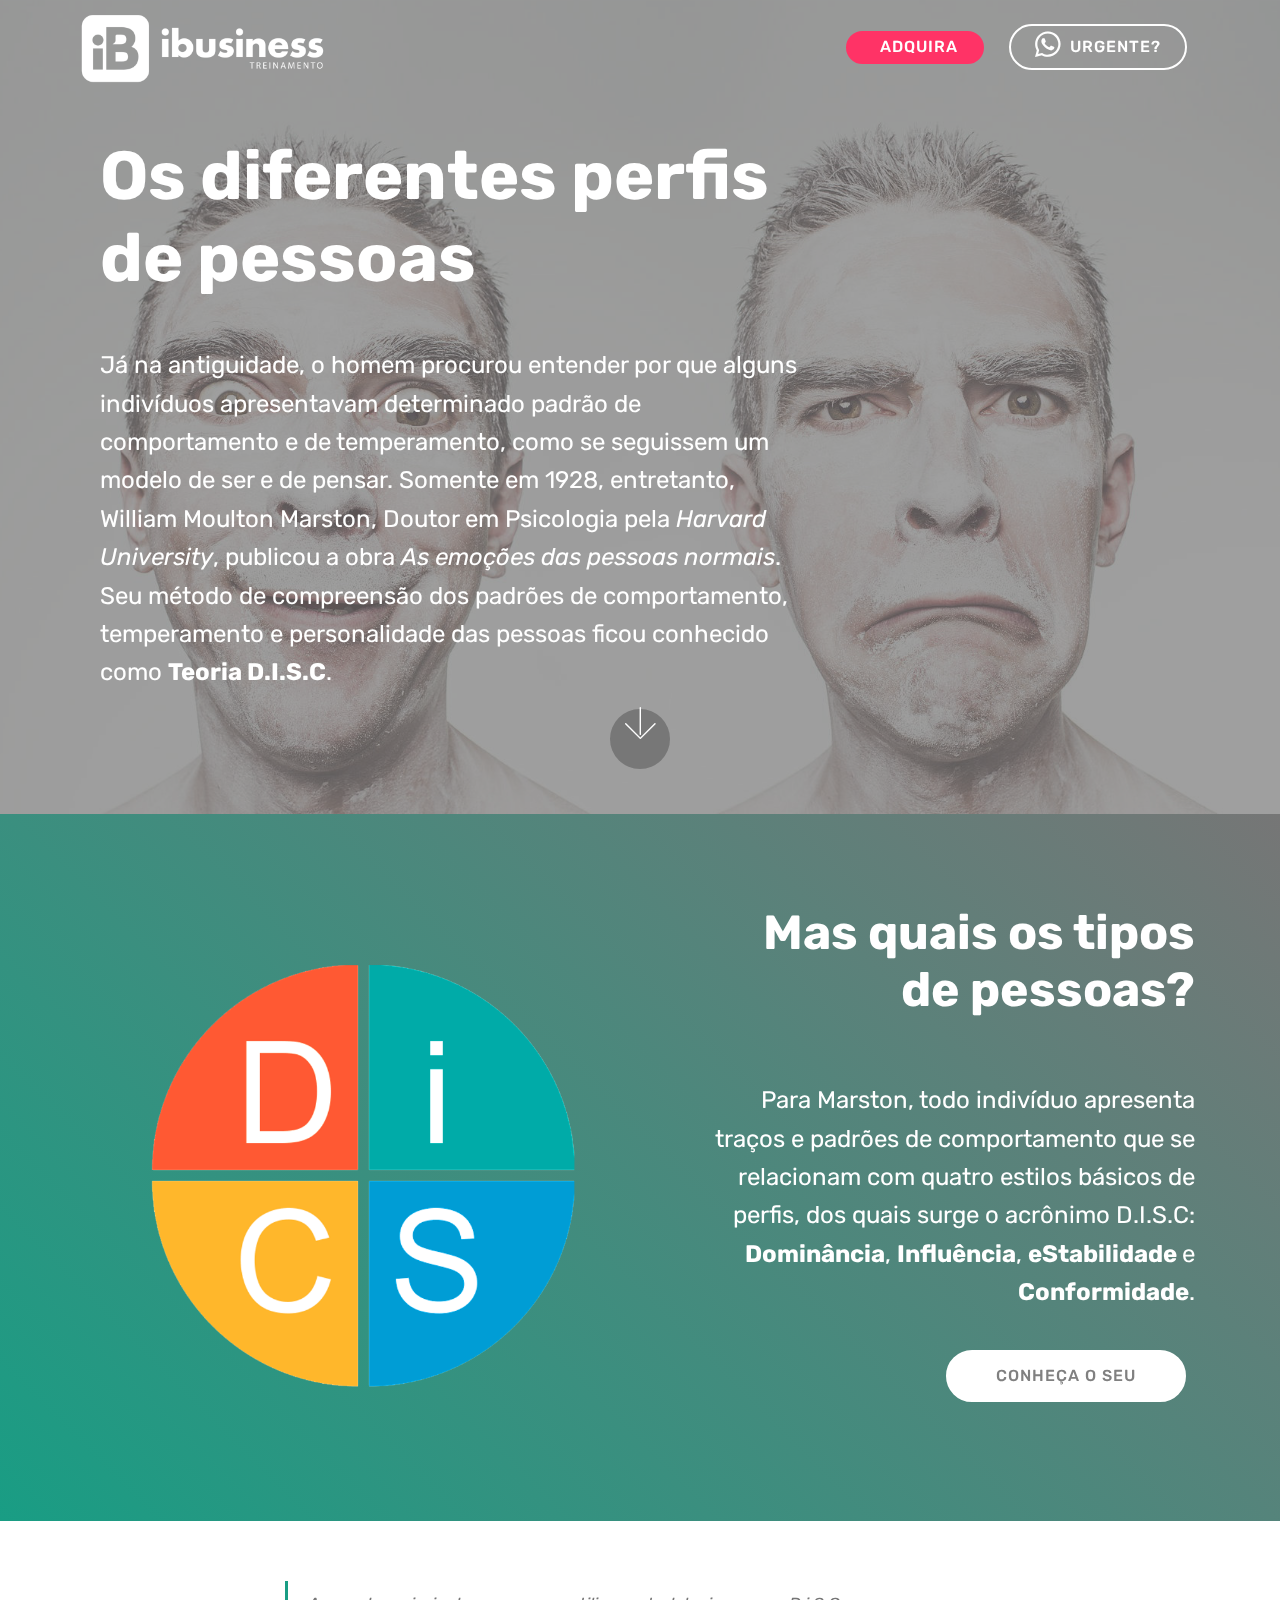
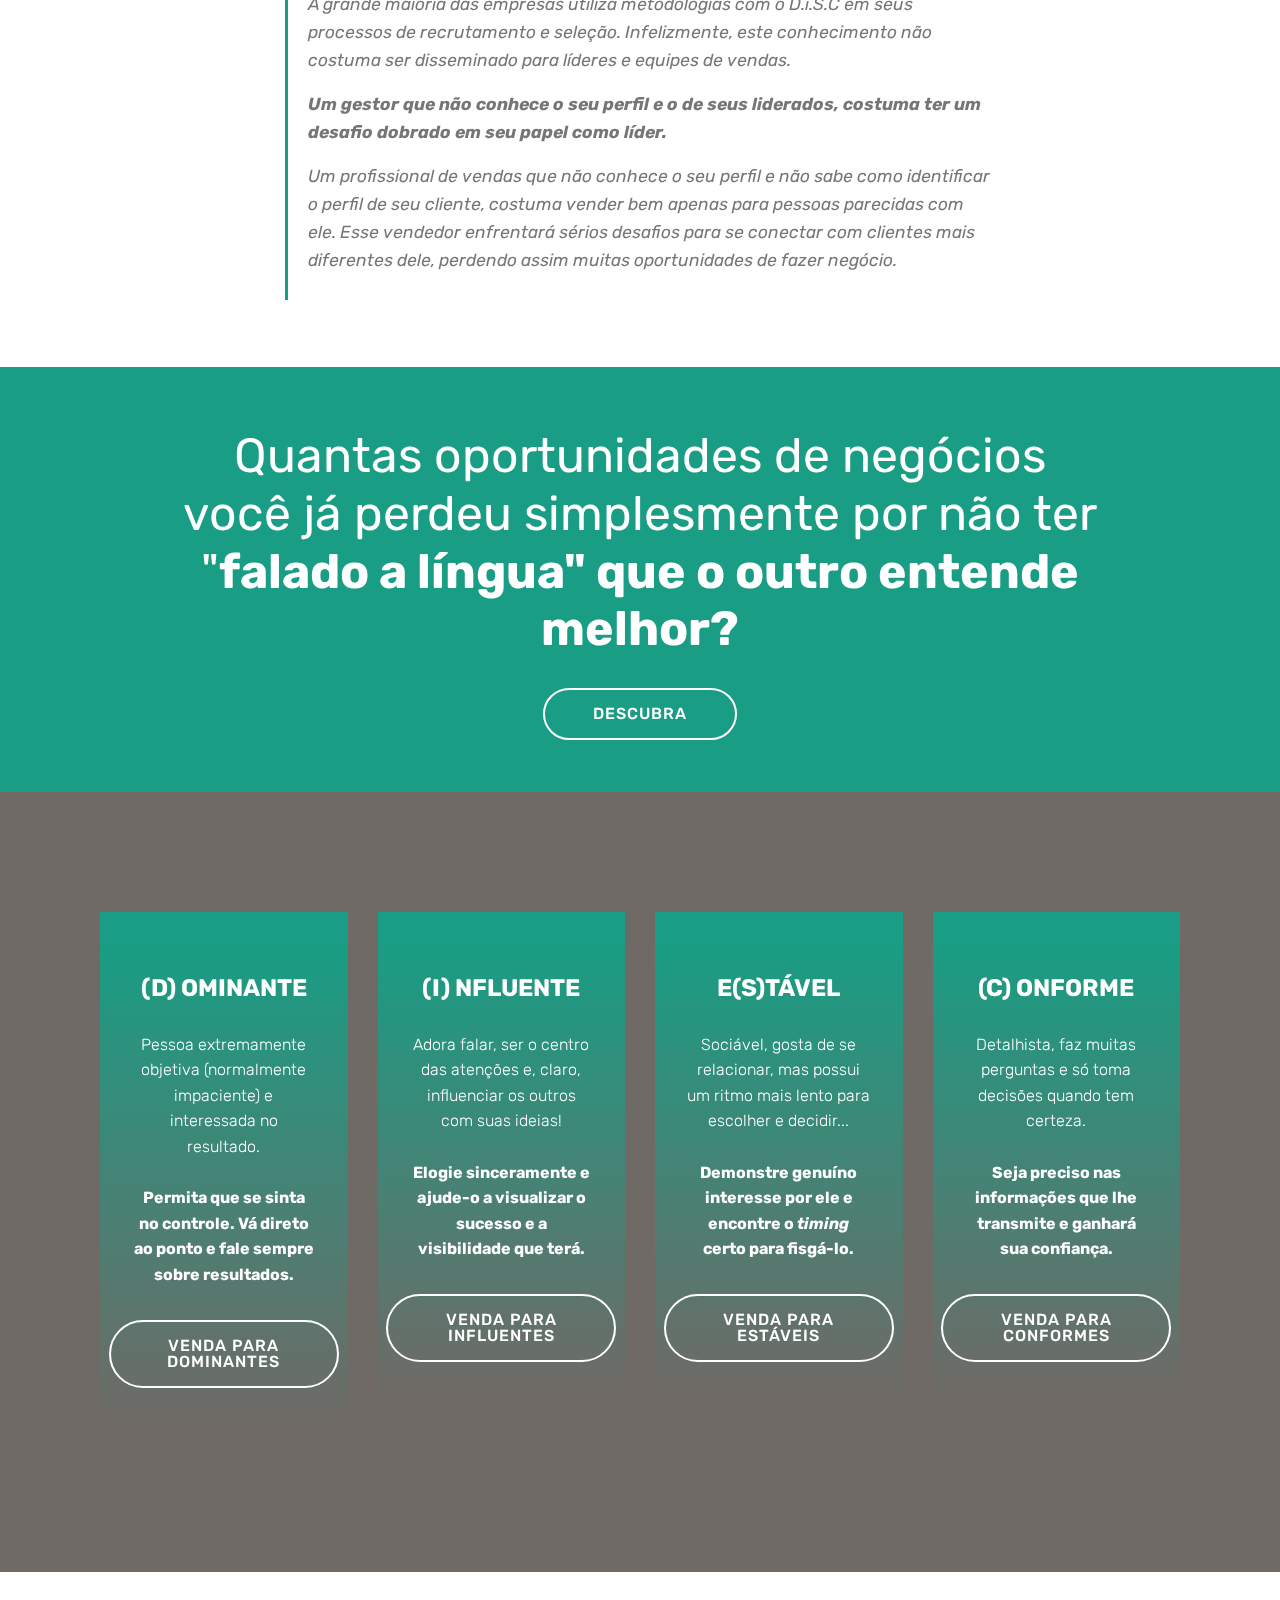
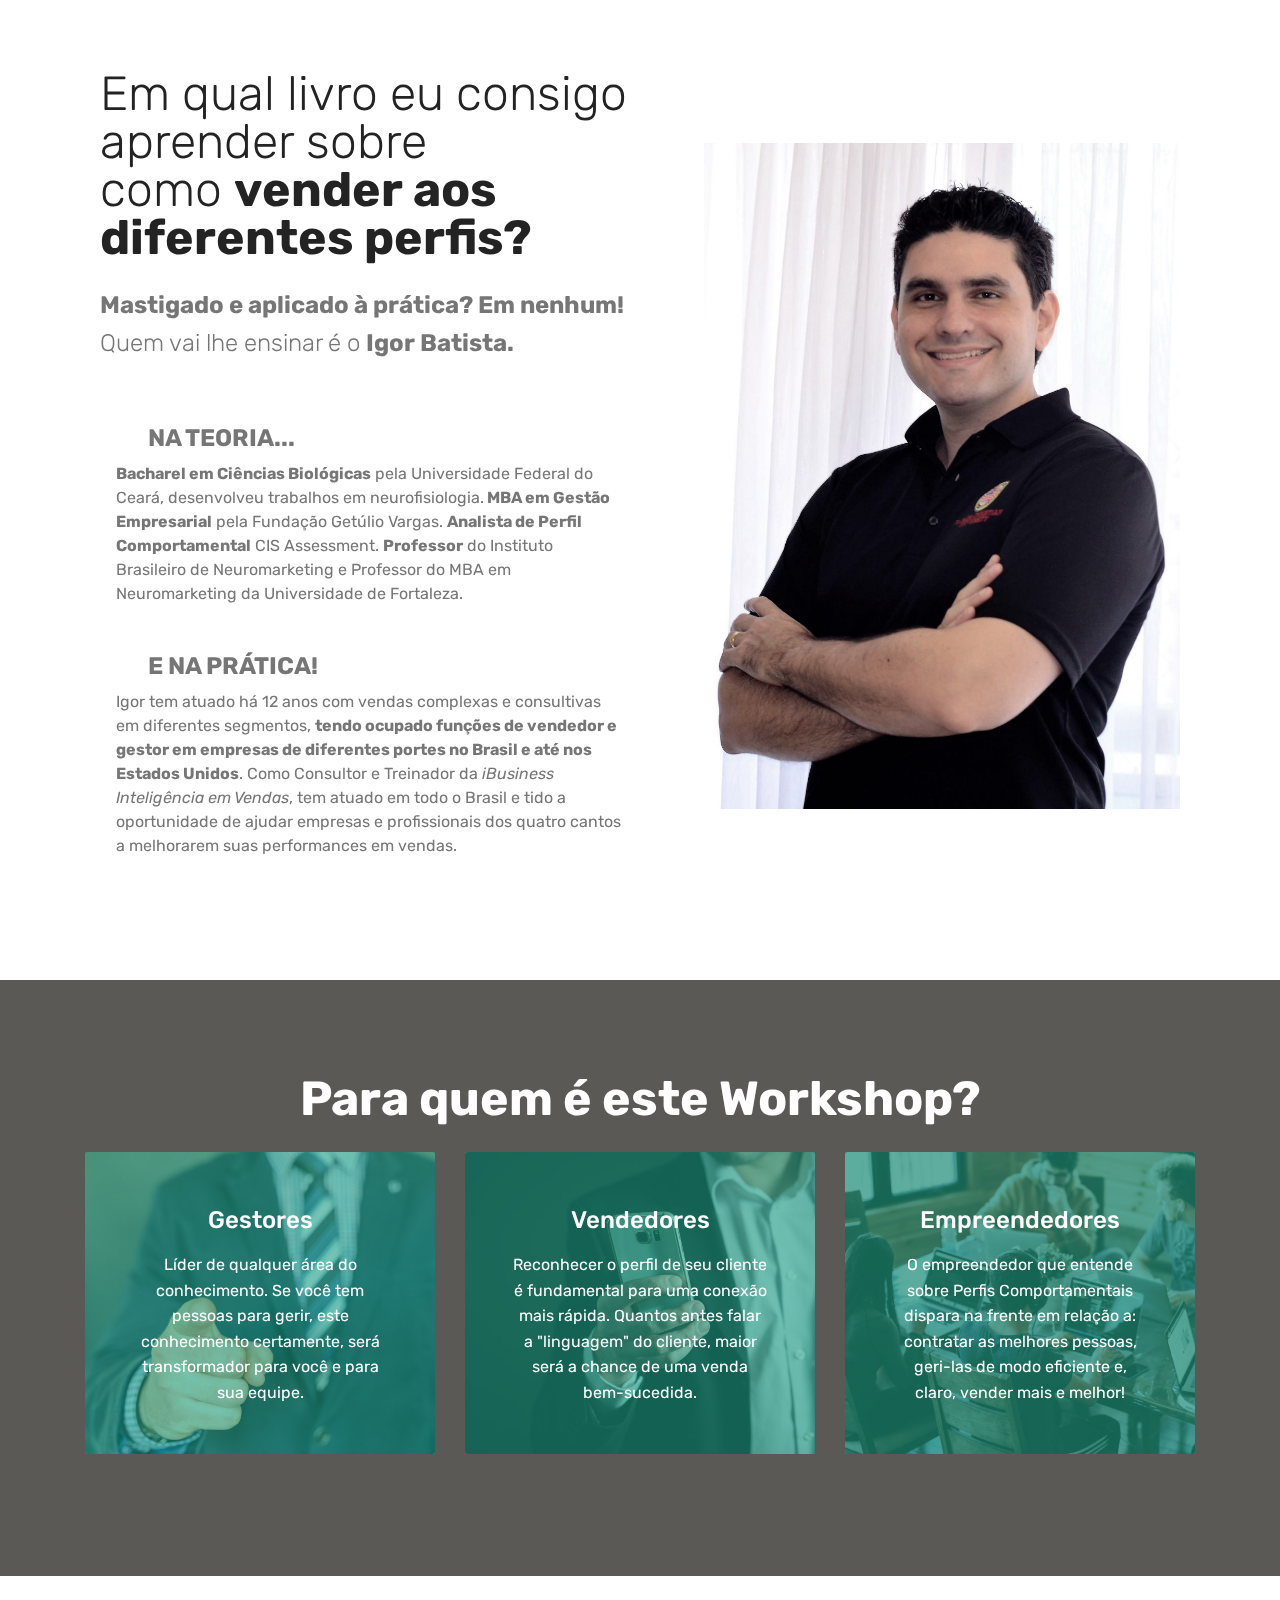
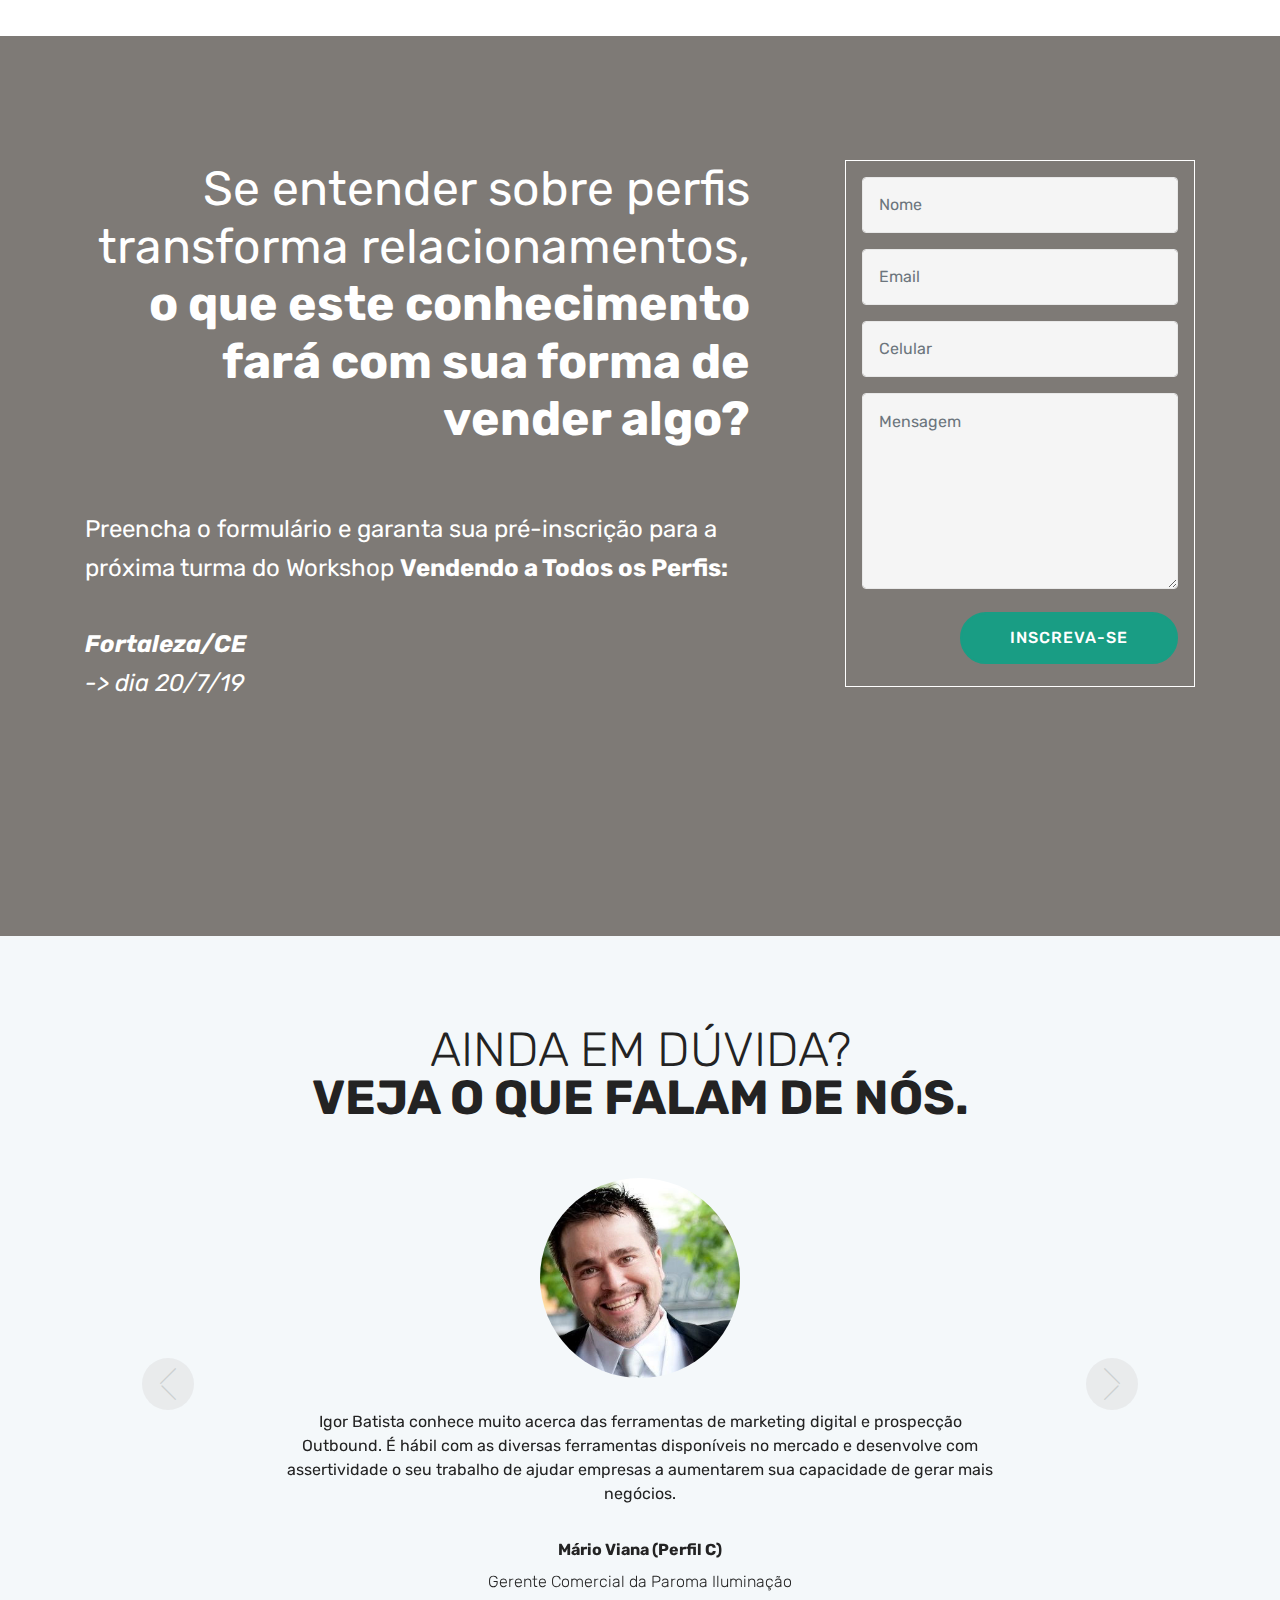
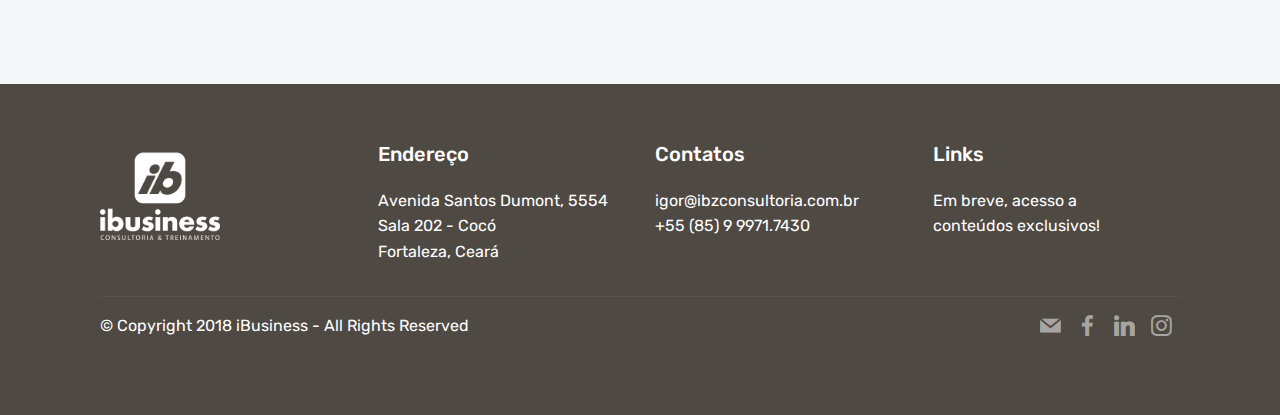
==== commit 65f2430c: "create github pages" ====
--- a/home.html
+++ b/home.html
@@ -1,22 +1,20 @@
 <!DOCTYPE html>
 <html  >
 <head>
-  <!-- Site made with Mobirise Website Builder v4.9.6, https://mobirise.com -->
+  <!-- Site made with Mobirise Website Builder v4.10.4, https://mobirise.com -->
   <meta charset="UTF-8">
   <meta http-equiv="X-UA-Compatible" content="IE=edge">
-  <meta name="generator" content="Mobirise v4.9.6, mobirise.com">
+  <meta name="generator" content="Mobirise v4.10.4, mobirise.com">
   <meta name="viewport" content="width=device-width, initial-scale=1, minimum-scale=1">
   <link rel="shortcut icon" href="assets/images/1-128x128.png" type="image/x-icon">
   <meta name="description" content="Você pode dominar as melhores técnicas do planeta, mas nunca terá sucesso em vendas se não consseguir conectar-se com o cliente. ">
   
   <title>Venda aos Perfis Comportamentais</title>
-  <link rel="stylesheet" href="assets/font-awesome/css/font-awesome.css">
   <link rel="stylesheet" href="assets/web/assets/mobirise-icons/mobirise-icons.css">
   <link rel="stylesheet" href="assets/tether/tether.min.css">
   <link rel="stylesheet" href="assets/bootstrap/css/bootstrap.min.css">
   <link rel="stylesheet" href="assets/bootstrap/css/bootstrap-grid.min.css">
   <link rel="stylesheet" href="assets/bootstrap/css/bootstrap-reboot.min.css">
-  <link rel="stylesheet" href="assets/shopping-cart/minicart-theme.css">
   <link rel="stylesheet" href="assets/dropdown/css/style.css">
   <link rel="stylesheet" href="assets/socicon/css/styles.css">
   <link rel="stylesheet" href="assets/theme/css/style.css">
@@ -56,7 +54,7 @@
     </nav>
 </section>
 
-<section class="engine"><a href="https://mobirise.info/o">portfolio website templates</a></section><section class="header9 cid-r9vMJlji9b mbr-parallax-background" id="header9-c">
+<section class="engine"><a href="https://mobirise.info/r">free bootstrap template</a></section><section class="header9 cid-r9vMJlji9b mbr-parallax-background" id="header9-c">
 
     
 
@@ -350,7 +348,7 @@
     <div class="form-container">
         <div class="media-container-column" data-form-type="formoid">
             <div data-form-alert="" hidden="" class="align-center">Obrigado! Logo retornaremos o contato.</div>
-            <form class="mbr-form" action="https://mobirise.com/" method="post" data-form-title="Mobirise Form"><input type="hidden" name="email" data-form-email="true" value="4HOFeubsSjvFFKi6MIrs2v2UDg5NbYXfubjZ4HWq+zqle2F6j7adkIlt7HuoZzoLOKINzNP1nJGRgPn8gY4rbWtAGfUGbqLtTFY5mQW1imneK7Fk/eQwGWY8ivF21k3L">
+            <form class="mbr-form" action="https://mobirise.com/" method="post" data-form-title="Mobirise Form"><input type="hidden" name="email" data-form-email="true" value="FH/rSbgXBIMjbNE9mgQgnGiEIDAw86cRSEi39jaF5knPJPd5npsNYnlS62XxHa51Nd2dnfx6boFnVzu1LTpXlPOIHp+5g8WJHaxxqJpH1sYpRprfCMOgPtFRNxFIhihQ">
                 <div data-for="name">
                     <div class="form-group">
                         <input type="text" class="form-control px-3" name="name" data-form-field="Name" placeholder="Nome" required="" id="name-header15-j">
@@ -555,12 +553,13 @@
   <script src="assets/popper/popper.min.js"></script>
   <script src="assets/tether/tether.min.js"></script>
   <script src="assets/bootstrap/js/bootstrap.min.js"></script>
-        <script src="assets/dropdown/js/script.min.js"></script>
+  <script src="assets/smoothscroll/smooth-scroll.js"></script>
+  <script src="assets/dropdown/js/nav-dropdown.js"></script>
+  <script src="assets/dropdown/js/navbar-dropdown.js"></script>
   <script src="assets/touchswipe/jquery.touch-swipe.min.js"></script>
   <script src="assets/parallax/jarallax.min.js"></script>
   <script src="assets/bootstrapcarouselswipe/bootstrap-carousel-swipe.js"></script>
   <script src="assets/mbr-testimonials-slider/mbr-testimonials-slider.js"></script>
-  <script src="assets/smoothscroll/smooth-scroll.js"></script>
   <script src="assets/theme/js/script.js"></script>
   <script src="assets/formoid/formoid.min.js"></script>
   
--- a/assets/theme/css/style.css
+++ b/assets/theme/css/style.css
@@ -187,6 +187,9 @@
 .card {
   background-color: transparent;
   border: none; }
+
+.card-box {
+  width: 100%; }
 
 .card-img {
   text-align: center;
@@ -410,6 +413,11 @@
     display: -webkit-box;
     display: -webkit-flex;
     display: -ms-flexbox; } }
+@media (max-width: 991px) {
+  .menu .navbar-collapse {
+    max-height: 93.5vh; }
+    .menu .navbar-collapse.show {
+      overflow: auto; } }
 @media (min-width: 992px) {
   .menu .navbar-nav.nav-dropdown {
     display: -webkit-flex; }
@@ -417,9 +425,7 @@
     display: -webkit-flex !important; } }
 @media (max-width: 767px) {
   .menu .navbar-collapse {
-    max-height: 80vh; }
-  .menu .dropdown-menu {
-    max-height: 60vh; } }
+    max-height: 80vh; } }
 
 .navbar {
   display: -webkit-flex;
@@ -466,6 +472,9 @@
 
 .media {
   display: -webkit-flex; }
+
+.form-group:focus {
+  outline: none; }
 
 .jq-selectbox__select {
   padding: 1.07em .5em;
@@ -486,7 +495,23 @@
 .jq-selectbox li {
   padding: 1.07em .5em; }
 
-/*# sourceMappingURL=style.css.map */
+div[data-for^="input-range"] input {
+  padding-left: 0;
+  padding-right: 0; }
+
+.modal-dialog, .modal-content {
+  height: 100%; }
+
+.modal-dialog .carousel-inner {
+  height: 100%;
+  height: -webkit-fill-available;
+  height: fill-available; }
+
+.carousel-item {
+  text-align: center; }
+
+.carousel-item img {
+  margin: auto; }
 .engine {
 	position: absolute;
 	text-indent: -2400px;
--- a/assets/mobirise/css/mbr-additional.css
+++ b/assets/mobirise/css/mbr-additional.css
@@ -1387,11 +1387,31 @@
   background-color: #199d84;
   color: #ffffff;
 }
-.jq-selectbox .jq-selectbox__trigger-arrow {
-  border-top-color: contrast(currentColor, #000000, #ffffff, 30%);
-}
-.jq-selectbox:hover .jq-selectbox__trigger-arrow {
+.jq-selectbox .jq-selectbox__trigger-arrow,
+.jq-number__spin.minus:after,
+.jq-number__spin.plus:after {
+  transition: 0.4s;
+  border-top-color: currentColor;
+  border-bottom-color: currentColor;
+}
+.jq-selectbox:hover .jq-selectbox__trigger-arrow,
+.jq-number__spin.minus:hover:after,
+.jq-number__spin.plus:hover:after {
   border-top-color: #199d84;
+  border-bottom-color: #199d84;
+}
+.xdsoft_datetimepicker .xdsoft_calendar td.xdsoft_default,
+.xdsoft_datetimepicker .xdsoft_calendar td.xdsoft_current,
+.xdsoft_datetimepicker .xdsoft_timepicker .xdsoft_time_box > div > div.xdsoft_current {
+  color: #ffffff !important;
+  background-color: #199d84 !important;
+  box-shadow: none!important;
+}
+.xdsoft_datetimepicker .xdsoft_calendar td:hover,
+.xdsoft_datetimepicker .xdsoft_timepicker .xdsoft_time_box > div > div:hover {
+  color: #ffffff !important;
+  background: #ff3366 !important;
+  box-shadow: none !important;
 }
 .cid-r9w2G7Tjz0 .navbar {
   padding: .5rem 0;
